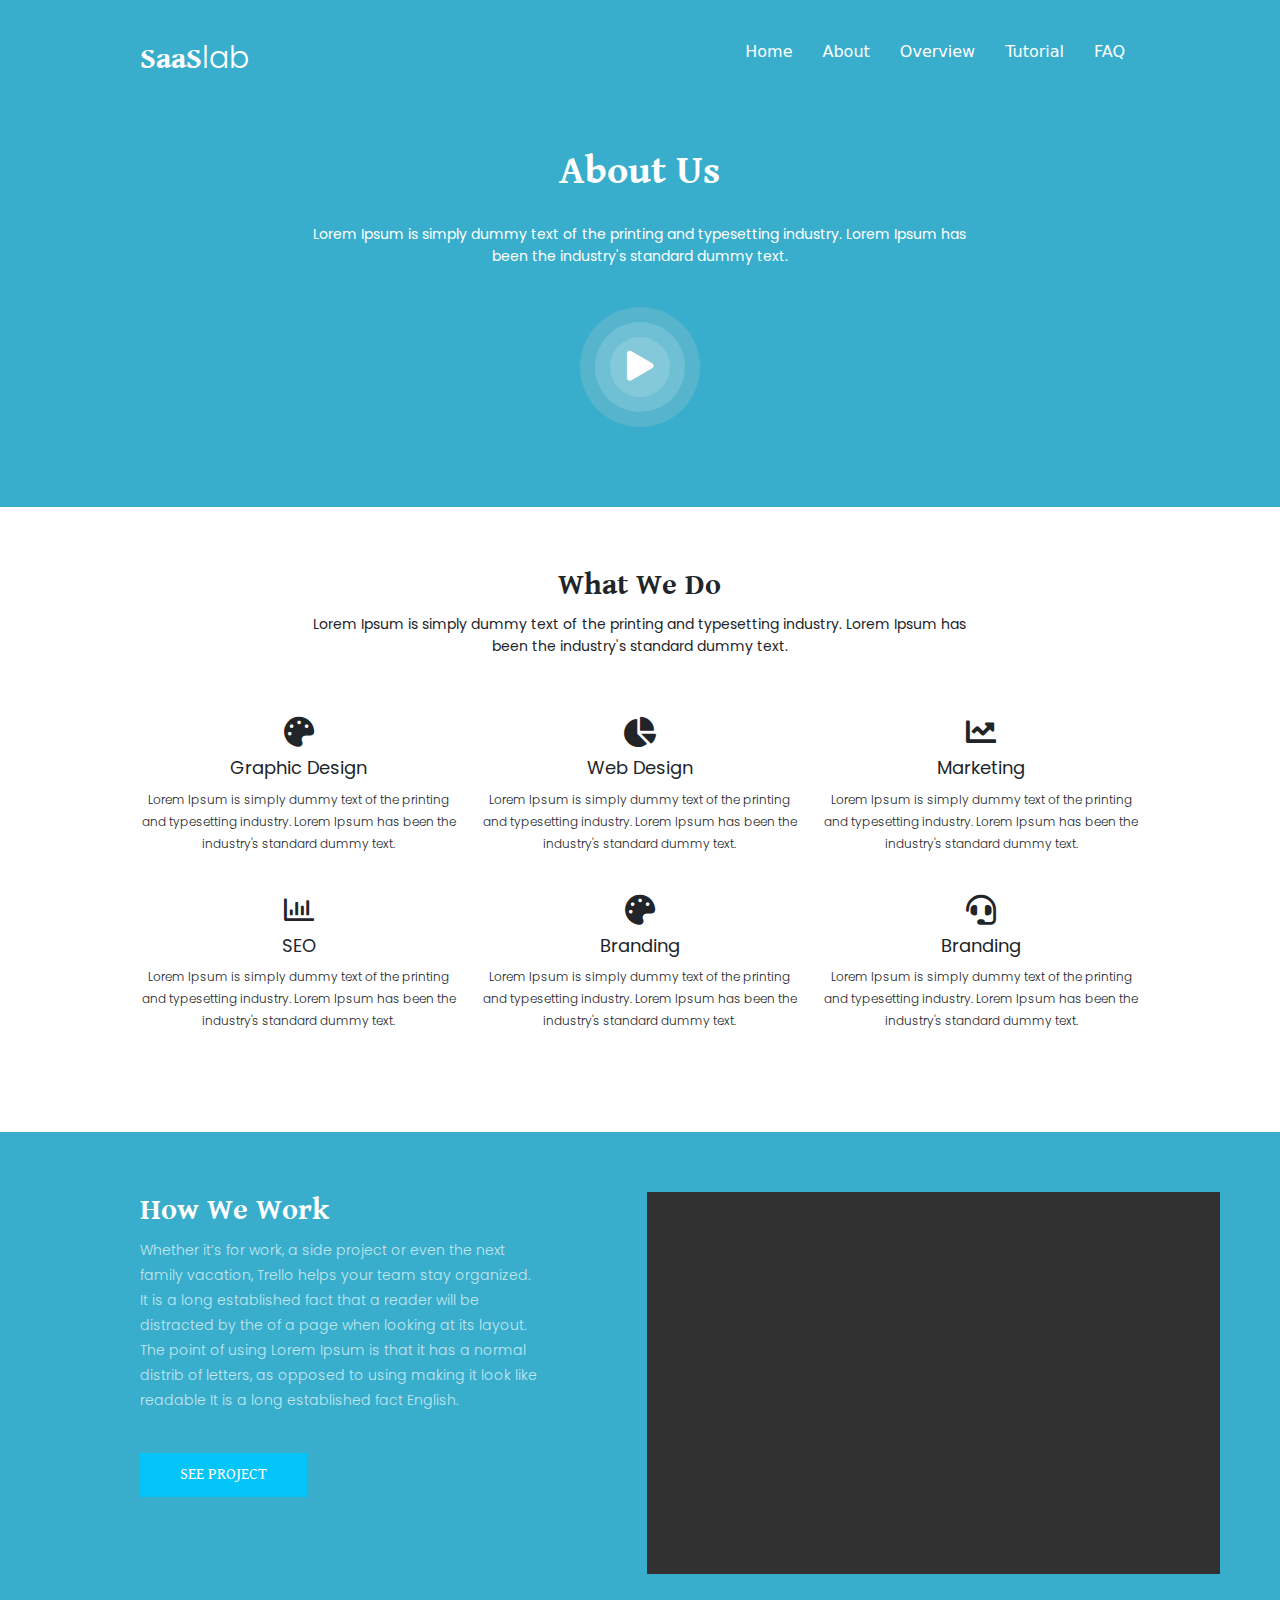
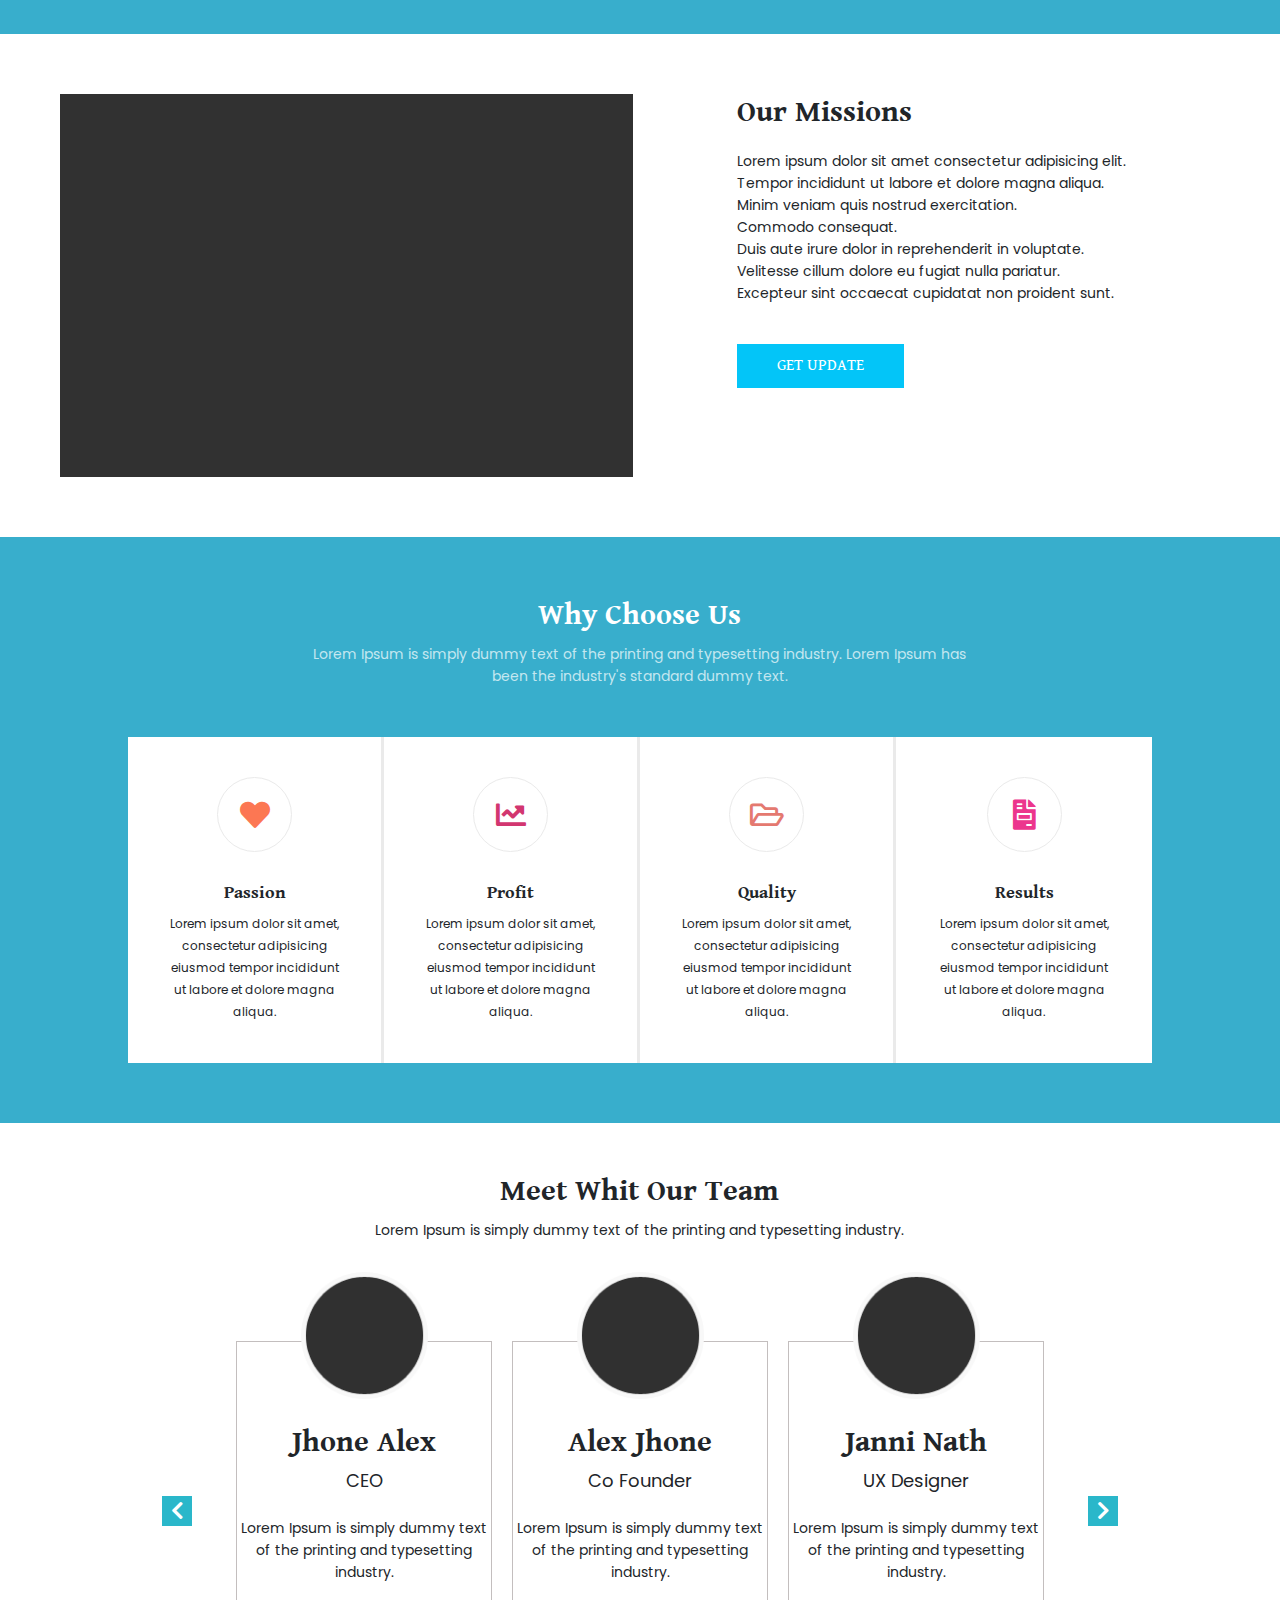
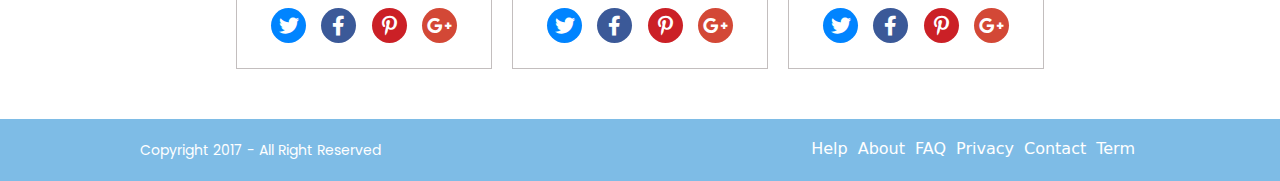
==== index.html @ d779b218 "some-changes" ====
<!DOCTYPE html>
<html lang="en">
<head>
	<meta charset="UTF-8">
	<meta name="viewport" content="width=device-width, initial-scale=1.0">
	<title>SaasLab-About-Us</title>
	<link rel="stylesheet" href="css/bootstrap.min.css">
	<link rel="stylesheet" href="css/fontawesome.css">
	<link rel="stylesheet" href="css/all.css">
	<link rel="stylesheet" href="css/style.css">
	<link rel="stylesheet" href="css/responsive.css">
</head>

<body class="about">
	<div class="about-area">
		<div class="container">
			<div class="row header-area">
				<div class="col-4">
					<h2>SaaS<Span>lab</Span></h2>
				</div>

				<div class="col-8">
					<nav class="navbar navbar-expand-lg navbar-light header-menu">
					    <button class="navbar-toggler" type="button" data-bs-toggle="collapse" data-bs-target="#navbarNavOne" aria-controls="navbarNav" aria-expanded="false" aria-label="Toggle navigation">
					      <span><i class="fa fa-bars"></i></span>
					    </button>
					   	<div class="collapse navbar-collapse" id="navbarNavOne">
					      <ul class="navbar-nav">
					       	<li><a href="index.html">Home</a></li>
							<li><a href="#">About</a></li>
							<li><a href="cart-overview.html">Overview</a></li>
							<li><a href="#">Tutorial</a></li>
							<li><a href="faq01.html">FAQ</a></li>
					      </ul>
					    </div>
					</nav>
				</div>
			</div>

			<div class="row header-banner text-center">
				<div class="col-12 col-lg-8 offset-lg-2">
					<h1>About Us</h1>
					<p>Lorem Ipsum is simply dummy text of the printing and typesetting industry. Lorem Ipsum has been the industry's standard dummy text.</p>
				</div>
			</div>

			<div class="row">
				<div class="col-2 offset-5 video-play-btn">
					<div class="layer-one">
						<div class="layer-two">
							<div class="layer-three">
								<a href="#"><i class="fas fa-play"></i></a>
							</div>
						</div>
					</div>
				</div>
			</div>
		</div>
	</div>


	<div class="about-description">
		<div class="container text-center">
			<div class="row">
				<div class="col-12 col-lg-8 offset-lg-2">
					<h2>What We Do</h2>
					<p>Lorem Ipsum is simply dummy text of the printing and typesetting industry. Lorem Ipsum has been the industry's standard dummy text.</p>
				</div>
			</div>

			<div class="row about-support">
				<div class="col-6 col-lg-4">
					<i class="fas fa-palette"></i>
					<h4>Graphic Design</h4>
					<p>Lorem Ipsum is simply dummy text of the printing and typesetting industry. Lorem Ipsum has been the industry's standard dummy text.</p>
				</div>

				<div class="col-6 col-lg-4">
					<i class="fas fa-chart-pie"></i>
					<h4>Web Design</h4>
					<p>Lorem Ipsum is simply dummy text of the printing and typesetting industry. Lorem Ipsum has been the industry's standard dummy text.</p>
				</div>

				<div class="col-6 col-lg-4">
					<i class="fas fa-chart-line"></i>
					<h4>Marketing</h4>
					<p>Lorem Ipsum is simply dummy text of the printing and typesetting industry. Lorem Ipsum has been the industry's standard dummy text.</p>
				</div>

				<div class="col-6 col-lg-4">
					<i class="far fa-chart-bar"></i>
					<h4>SEO</h4>
					<p>Lorem Ipsum is simply dummy text of the printing and typesetting industry. Lorem Ipsum has been the industry's standard dummy text.</p>
				</div>

				<div class="col-6 col-lg-4">
					<i class="fas fa-palette"></i>
					<h4>Branding</h4>
					<p>Lorem Ipsum is simply dummy text of the printing and typesetting industry. Lorem Ipsum has been the industry's standard dummy text.</p>
				</div>

				<div class="col-6 col-lg-4">
					<i class="fas fa-headset"></i>
					<h4>Branding</h4>
					<p>Lorem Ipsum is simply dummy text of the printing and typesetting industry. Lorem Ipsum has been the industry's standard dummy text.</p>
				</div>
			</div>
		</div>
	</div>

	<div class="about-project-details">
		<div class="container">
			<div class="row">
				<div class="col-12 col-lg-5">
					<h2>How We Work</h2>
					<p>Whether it’s for work, a side project or even the next family vacation, Trello helps your team stay organized. It is a long established fact that a reader will be distracted by the  of a page when looking at its layout.</p>

					<p>The point of using Lorem Ipsum is that it has a normal distrib of letters, as opposed to using making it look like readable It is a long established fact English.</p>
					<button>SEE PROJECT</button>
				</div>

				<div class="col-lg-7 project-right">
					<img class="d-none d-lg-block" src="images/thumbnail.png" alt="">
				</div>
			</div>
		</div>
	</div>	

	<div class="about-product-missions">
		<div class="container">
			<div class="row">
				<div class="col-12 col-lg-7 project-left">
					<img class="d-none d-lg-block" src="images/thumbnail.png" alt="">
				</div>

				<div class="col-12 col-lg-5">
					<h2>Our Missions</h2>
					<p>Lorem ipsum dolor sit amet consectetur adipisicing elit.</p>
					<p>Tempor incididunt ut labore et dolore magna aliqua. </p>
					<p>Minim veniam quis nostrud exercitation.</p>
					<p>Commodo consequat. </p>
					<p>Duis aute irure dolor in reprehenderit in voluptate.</p>
					<p>Velitesse cillum dolore eu fugiat nulla pariatur. </p>
					<p>Excepteur sint occaecat cupidatat non proident sunt.</p>
					<button>GET UPDATE</button>
				</div>
			</div>
		</div>
	</div>

	<div class="about-choose-us text-center">
		<div class="container">
			<div class="row choose-us-head">
				<div class="col-12 col-lg-8 offset-lg-2">
					<h2>Why Choose Us</h2>
					<p>Lorem Ipsum is simply dummy text of the printing and typesetting industry. Lorem Ipsum has been the industry's standard dummy text.</p>
				</div>
			</div>

			<div class="row">
				<div class="col-8 offset-2 col-sm-6 offset-sm-0 col-lg-3 about-box">
					<i class="fas fa-heart" style="color: #fc7753;"></i>
					<h4>Passion</h4>
					<p>Lorem ipsum dolor sit amet, consectetur adipisicing eiusmod tempor incididunt ut labore et dolore magna aliqua. </p>
				</div>

				<div class="col-8 offset-2 col-sm-6 offset-sm-0 col-lg-3 about-box">
					<i class="fas fa-chart-line" style="color: #d23670;"></i>
					<h4>Profit</h4>
					<p>Lorem ipsum dolor sit amet, consectetur adipisicing eiusmod tempor incididunt ut labore et dolore magna aliqua. </p>
				</div>

				<div class="col-8 offset-2 col-sm-6 offset-sm-0 col-lg-3 about-box">
					<i class="far fa-folder-open" style="color: #e47970;"></i>
					<h4>Quality</h4>
					<p>Lorem ipsum dolor sit amet, consectetur adipisicing eiusmod tempor incididunt ut labore et dolore magna aliqua. </p>
				</div>

				<div class="col-8 offset-2 col-sm-6 offset-sm-0 col-lg-3 about-box border-right">
					<i class="fas fa-file-invoice" style="color: #ec368d"></i>
					<h4>Results</h4>
					<p>Lorem ipsum dolor sit amet, consectetur adipisicing eiusmod tempor incididunt ut labore et dolore magna aliqua. </p>
				</div>
			</div>
		</div>
	</div>

	<div class="about-team text-center">
		<div class="container">
			<div class="row our-team">
				<div class="col-12 col-lg-8 offset-lg-2">
					<h2>Meet Whit Our Team</h2>
					<p>Lorem Ipsum is simply dummy text of the printing and typesetting industry.</p>
				</div>
			</div>

			<div class="row">
				<div class="col about-slider">
					<a href=""><i class="fas fa-chevron-left"></i></a>
				</div>

				<div class="col-lg-3 col-8 col-md-4 team-box">
					<img src="images/team-member.png">
					<h2>Jhone Alex</h2>
					<h4>CEO</h4>
					<p>Lorem Ipsum is simply dummy text of the printing and typesetting industry.</p>
					<ul>
						<li><i class="fab fa-twitter" style="background: #0084ff;"></i></li>
						<li><i class="fab fa-facebook-f" style="background: #3b5998;"></i></li>
						<li><i class="fab fa-pinterest-p" style="background: #cb2026;"></i></li>
						<li><i class="fab fa-google-plus-g" style="background: #d34836;"></i></li>
					</ul>
				</div>

				<div class="col-lg-3 col-8 col-md-4 team-box d-none d-md-block d-lg-block">
					<img src="images/team-member.png">
					<h2>Alex Jhone</h2>
					<h4>Co Founder</h4>
					<p>Lorem Ipsum is simply dummy text of the printing and typesetting industry.</p>
					<ul>
						<li><i class="fab fa-twitter" style="background: #0084ff;"></i></li>
						<li><i class="fab fa-facebook-f" style="background: #3b5998;"></i></li>
						<li><i class="fab fa-pinterest-p" style="background: #cb2026;"></i></li>
						<li><i class="fab fa-google-plus-g" style="background: #d34836;"></i></li>
					</ul>
				</div>

				<div class="col-lg-3 col-8 team-box d-none d-lg-block">
					<img src="images/team-member.png">
					<h2>Janni Nath</h2>
					<h4>UX Designer</h4>
					<p>Lorem Ipsum is simply dummy text of the printing and typesetting industry.</p>
					<ul>
						<li><i class="fab fa-twitter" style="background: #0084ff;"></i></li>
						<li><i class="fab fa-facebook-f" style="background: #3b5998;"></i></li>
						<li><i class="fab fa-pinterest-p" style="background: #cb2026;"></i></li>
						<li><i class="fab fa-google-plus-g" style="background: #d34836;"></i></li>
					</ul>
				</div>

				<div class="col about-slider">
					<a href="#"><i class="fas fa-chevron-right"></i></a>
				</div>
			</div>
		</div>
	</div>

	<div class="copyright">
		<div class="container">
			<div class="row">
				<div class="col-10 col-md-5">
					<p>Copyright 2017 - All Right Reserved</p>
				</div>

				<div class="col-2 col-md-7">
					<nav class="navbar navbar-expand-lg navbar-light header-menu">
					   	<button class="navbar-toggler" type="button" data-bs-toggle="collapse" data-bs-target="#navbarNav" aria-controls="navbarNav" aria-expanded="false" aria-label="Toggle navigation">
					      <span><i class="fas fa-ellipsis-h"></i></span>
					    </button>
					   	<div class="collapse navbar-collapse" id="navbarNav">
					      <ul class="navbar-nav">
					       	<li><a href="">Help</a></li>
							<li><a href="index.html">About</a></li>
							<li><a href="faq02.html">FAQ</a></li>
							<li><a href="">Privacy</a></li>
							<li><a href=".contact.html">Contact</a></li>
							<li><a href="">Term</a></li>
					      </ul>
					    </div>
					</nav>
				</div>
			</div>
		</div>
	</div>



	<!-- <p>Lorem ipsum dolor sit amet, consectetur adipisicing elit. Ipsam delectus distinctio, vitae in autem non veritatis temporibus laborum facere commodi labore a asperiores et dicta? Autem, cumque esse ipsam quasi!</p>


	<p class="para">Lorem ipsum dolor sit amet consectetur adipisicing elit. Neque dolor natus repellendus maxime, amet alias ullam architecto maiores quidem voluptas nostrum enim. Officiis aut perspiciatis porro, inventore incidunt voluptas in.</p>

	<p>Lorem ipsum dolor sit amet, consectetur adipisicing, elit. Dolorem maxime eligendi consectetur, modi saepe fuga, magnam eveniet. Velit, inventore odio adipisci sunt, sequi facere impedit! Consequatur dolorum, ea dignissimos harum!</p>
 -->

	<script type="text/javascript" src="js/bootstrap.js"></script>

	<script type="text/javascript">
		/* $(document).ready(function(){
		  $("p").click(function(){
		    $(this).hide();
		  });
		}); */



		$(document).ready(function(){
			$(".para").click(function(){
				$(this).hide();
			});
		});
	</script>
</body>
</html>
---- css/style.css ----
@font-face {
	font-family: GentiumBookBasic-Bold;
	src : url(../fonts/GentiumBookBasic-Bold.ttf);
}

@font-face {
	font-family: GentiumBookBasic-BoldItalic;
	src : url(../fonts/GentiumBookBasic-BoldItalic.ttf);
}

@font-face {
	font-family: GentiumBookBasic-Italic;
	src : url(../fonts/GentiumBookBasic-Italic.ttf);
}

@font-face {
	font-family: GentiumBookBasic-Regular;
	src : url(../fonts/GentiumBookBasic-Regular.ttf);
}

@font-face {
	font-family: Poppins-Bold;
	src : url(../fonts/Poppins-Bold.ttf);
}

@font-face {
	font-family:Poppins-Regular ;
	src : url(../fonts/Poppins-Regular.ttf);
}

@font-face {
	font-family: Poppins-SemiBold;
	src : url(../fonts/Poppins-SemiBold.ttf);
}

@font-face {
	font-family: Poppins-Light;
	src : url(../fonts/Poppins-Light.ttf);
}

@font-face {
	font-family: Poppins-thin;
	src : url(../fonts/Poppins-thin.ttf);
}

@font-face {
	font-family: Poppins-Medium;
	src : url(../fonts/Poppins-Medium.ttf);
}

@font-face {
	font-family: roboto-regular;
	src : url(../fonts/roboto-regular.ttf);
}

@font-face {
	font-family: roboto-medium;
	src : url(../fonts/roboto-medium.ttf);
}

@font-face {
	font-family: roboto-light;
	src : url(../fonts/roboto-light.ttf);
}


body {
	width: 100%;
	margin: 0 auto;
}

img {
	width: 100%;
}


p {
	font-family: poppins-regular;
	/*color: #737982;*/
	font-size: 14px;
	line-height: 22px;
	margin: 0;
	/*padding-bottom: 10px;*/
}

h2 {
	font-family: GentiumBookBasic-Bold;
	padding-bottom: 10px;
	font-size: 30px;
	margin: 0;
}

h4 {
	font-family: poppins-regular;
	padding-bottom: 10px;
	margin: 0;
	font-size: 18px;
}

i {
	font-size: 30px;
	padding-bottom: 10px;
}

a {
	text-decoration: none;
}

ul {
	padding: 0;
	margin: 0;
}

ul li {
	display: inline-block;
	margin: 0px 5px;
}

/*button {
	padding: 10px 45px;
    border: none;
    background: #0dcaf0;
    color: white;
    font-family: 'GentiumBookBasic-Bold';
    margin-top: 32px;
} 
*/
.container {
	width: 80%;
}

.about-area {
	background-color: #38aecc;
	padding: 40px 0;
}


.header-area {
	padding-bottom: 60px;
}

.header-banner h1 {
	padding-bottom: 20px;
	font-family: GentiumBookBasic-Bold;
	color: white;
}

.about-area span {
	font-family: poppins-light;
}

.about-area ul {
	float: right;
}

.about-area ul li {
	display: inline-block;
}

.about-area ul li a {
	text-decoration: none;
	color: white;
	margin: 0 10px;
}

.about-area h2 {
	font-family: gentiumbookbasic-bold;
	color: white;
}


.about-area p {
	color: white;
	font-family: poppins-regular;
}

.video-play-btn {
	height: 200px;
	position: relative;
}

.layer-one {
	background: #56b5cd;
	border-radius: 50%;
	height: 120px;
	width: 120px;
	line-height: 120px;
	position: absolute;
	top: 50%;
	left: 50%;
	margin-top: -60px;
	margin-left: -60px;
}

.layer-two {
	background: #6fc0d4;
    border-radius: 50%;
    height: 90px;
    width: 90px;
    line-height: 90px;
    position: absolute;
    left: 50%;
    top: 50%;
    margin-top: -45px;
    margin-left: -45px;
}

.layer-three {
	background: #84c9da;
    border-radius: 50%;
    height: 60px;
    width: 60px;
    position: absolute;
    left: 50%;
    top: 50%;
    margin-top: -30px;
    margin-left: -30px;
}

.layer-two i {
	color: white;
	height: 32px;
	width: 28px;
	position: absolute;
	top: 50%;
	left: 50%;
	margin-top: -16px;
	margin-left: -13px;
	padding: 0;
}

/*##############################################################*/


.about-description {
	padding: 60px 0;
}

.about-description  p {
	padding-bottom: 60px;
}

.about-description h2 {
	font-family: gentiumbookbasic-bold;
}

.about-description h4 {
	font-family: poppins-regular;
}

.about-support p {
	padding-bottom: 40px;
	font-family: poppins-light;
	font-size: 12px;
}


/*######################################################################*/


.about-project-details {
	background-color: #38aecc;
	padding: 60px 0;
}

.about-project-details button {
	padding: 10px 40px;
	border: none;
	background: #03c5f8;
	color: white;
	font-family: GentiumBookBasic-regular;
	margin-top: 40px;
}

.about-product-missions button {
	padding: 10px 40px;
	border: none;
	background: #03c5f8;
	color: white;
	font-family: GentiumBookBasic-regular;
	margin-top: 40px;
}


.about-project-details h2 {
	color: white;
}

.about-project-details p {
	color: #c4e7f0;
	line-height: 25px;
	font-family: poppins-light;
}

.project-right img {
	margin-left: 164px;
}

/*####################################################################*/

.about-product-missions {
	padding: 60px 0;
}

.about-product-missions h2 {
	padding-bottom: 20px;
}

.project-left img {
	margin-left: -164px;
}


/*###########################################################*/


.about-choose-us {
	background-color: #38aecc;
	padding: 60px 0;
}

.about-choose-us h2 {
	color: white;
}

.about-choose-us h4 {
	font-family: gentiumbookbasic-bold;
}

.choose-us-head p {
	color: #c4e7f0;
	padding-bottom: 50px;
}

.about-box {
	background: white;
    padding: 40px;
    border-right: 3px solid #eaeaea;
}

.about-box p {
	font-size: 12px;
}

.about-box i {
	border: 1px solid #eaeaea;
    border-radius: 50%;
    margin-bottom: 30px;
    height: 75px;
    width: 75px;
    text-align: center;
    line-height: 75px;
}

.border-right {
	border: none;
}

/*##########################################################*/


.about-team {
	padding: 50px 0;
}

.team-box {
	border: 1px solid #c3bebe;
	margin: 0 20px;
	padding: 0 25px;
}

.team-box ul li {
	margin: 25px 5px;
}

.team-box ul li i {
	font-size: 20px;
    color: white;
    background: red;
    height: 35px;
    width: 35px;
    line-height: 35px;
    border-radius: 50%;
}

.our-team p {
	padding-bottom: 100px;
}

.about-team Img {
	width: 50%;
	margin-top: -60px;
    padding-bottom: 25px
}

.about-team h4 {
	font-family: poppins-regular;
	padding-bottom: 25px;
}

.about-slider i {
	margin-top: 155px;
	background: #2ab7ca;
    color: white;
    height: 30px;
    width: 30px;
    font-size: 20px;
    line-height: 30px;
}


/*##############################################*/

.copyright {
	background-color: #7ebce6;
	padding: 10px 0;
}

.copyright p {
	padding: 0;
	color: white;
	margin: 10px 0;
}

.copyright ul {
	float: right;
}

.copyright a {
	color: white;
}

.header-menu {
	justify-content: flex-end;
}


/*############################################################################################################################################################*/

									/*blog-details-area*/

.blog-details-area {
	background-color: #38aecc;
	padding-bottom: 60px;
}

.blog-search {
	padding: 14px 1px 15px 25px;
    border-radius: 50px;
    font-family: 'Poppins-Regular';
    font-size: 13px;
    border: none;
    width: inherit;
}

.header-banner span	i {
	font-size: 12px;
    padding: 17px 25px 19px 60px;
    background: white;
    border-radius: 25px;
    margin-left: -55px;
}

.blog-details-area p {
	padding-bottom: 35px;
}

/*###################################################*/

.blog-description {
	padding: 60px 0;
}

.blog-description h4 {
	font-family: 'GentiumBookBasic-Bold';
    padding-bottom: 30px;
    font-size: 22px;
}

.department h2 {
	padding: 0;
	font-size: 20px;
}

.department p {
	padding-bottom: 0;
	font-size: 12px;
}

.department h6 {
	padding-bottom: 10px;
	font-size: 12px;
	color: #9b9fa6;
}

.department h6 span {
	border-left: 2px solid #9b9fa6;
	margin-left: 5px;
	padding-left: 5px;
}

.department-share {
	border: 2px solid #f6f6f6;
}

.second-description p {
	line-height: 30px;
    padding: 25px 0;
    font-size: 13px;
    color: #37404d;
}

.second-description img {
	height: 300px;
}

.third-description p {
	padding: 25px 40px;
    font-size: 18px;
    font-family: 'GentiumBookBasic-italic';
    text-align: center;
    line-height: 30px;
}

.video-container iframe {
	position: absolute;
}

.description-image {
	position: relative;
	height: 300px;
}

.forth-description p {
	padding: 10px 0;
	line-height: 30px;
}

.forth-description h6 {
	font-family: poppins-regular;
	font-size: 13px;
	padding: 20px 0;
}

.forth-description span {
	color: #8b95c9;
	font-family: poppins-semibold;
	margin-left: 10px;
}

.department-share i {
    margin: 0;
    padding: 8px 20px;
    font-size: 20px;
    color: #8b95c9;
}

.blog-description textarea {
	padding: 10px 20px;
    color: #989da3;
    background: #fafafa;
    border-radius: 10px;
    font-family: 'Poppins-Regular';
}

.comments-view {
	padding: 20px 0;
}

.comments-reply span i {
	font-size: 15px;
	margin-right: 12px;
}

.comments-reply span {
	color: #8b95c9;
	float: right;
}

.comments-reply h5 {
	font-size: 14px;
    font-family: 'Poppins-SemiBold';
    margin-bottom: 3px;
}

.comments-reply h6 {
	font-size: 11px;
    font-family: 'Poppins-light'
}

.share-heart i {
	border-left: 1px solid #f6f6f6;
	margin-left: -1px;
}

.blog-page-description {
	margin-top: 50px;
}

.blog-right-description {
	padding-left: 100px;
}

input[type=search]{
	border: none;
	border-bottom: 1px solid #f2f2f2;
	font-family: poppins-regular;
	width: 100%;
	margin-bottom: 20px;
}

.blog-right-description span {
	margin-left: -40px;
}

.blog-right-description span i {
	font-size: 20px;
	color: #7f7f7f;
}

.blog-right-description p {
	border-bottom: 1px solid #f2f2f2;
	margin-bottom: 20px;
	font-size: 13px;
}

.blog-right-description h3 {
	margin-bottom: 20px;
    font-size: 25px;
    font-family: 'GentiumBookBasic-Bold';
}


/*#######################################################################################################################################################################################*/


												/*BLOG-PAGES*/

/*.blog-page-description {
	padding: 60px 0;
}*/

.blog-page-description img {
	height: 300px;
}

.blog-pages-text {
	box-shadow: 0 0 15px -10px dimgray;
	margin-top: -70px;
	background: white;
	padding: 25px;
}

.blog-pages-text h2 {
	font-size: 20px;
}

.blog-pages-text p {
	font-size: 13px;
}

.blog-pages-text a i {
	font-size: 12px;
	margin-left: 10px;
}

.blog-pages-text ul {
	float: right;
}

.blog-pages-text ul li {
	/*margin:0 10px 20px;*/
	/*float: right;*/
}

.blog-pages-text ul li a {
	color: gray;
}

.blog-pages-text a {
	color: #87dad1;
	font-family: 'GentiumBookBasic-Bold';
}

.blog-pages-text ul li a span {
	font-family: poppins-semibold;
	margin-left: 10px;
	font-size: 13px;
}

.blog-left-description {
	border-bottom: 1px solid gray;
    padding-bottom: 40px;
    margin-bottom: 40px;
}

.blogpage-slider-button {
	padding-bottom: 50px;
}

.blogpage-previous i {
	font-size: 15px;
	margin-right: 10px;
}

.blogpage-previous button {
	margin-top: 0;
    padding: 10px 25px;
    margin-left: -80px;
    font-family: poppins-semibold;
    border: none;
    color: #8b8f95;
}

.blogpage-next i {
	font-size: 15px;
	margin-left: 10px;
}

.blogpage-next button {
	margin-top: 0;
	margin-left: -55px;
	padding: 10px 45px;
	border: none;
	font-family: poppins-semibold;
	color: #8b8f95;
}


.copyright-border {
	border-right: 1px solid #9ecdec;
}

/*################################################################################################################################*/

                              /*CAT OVERVIEW*/


.cat-overview li i {
	color: white;
	font-size: 15px;
}

.cart-overview {
	background: #8785e0;
	color: white;
}

.overview-product-description {
	border-bottom: 1px solid #e9e9e9;
	margin-bottom: 60px;
}

.overview-product-description img {
	height: 150px;
}

.overview-product-name {
	border-bottom: 1px solid #e9e9e9;
	margin-bottom: 30px;
	margin-top: 20px;
}

.overview-product-name h2 {
	font-family: poppins-semibold;
	font-size: 25px;
}

.overview-product-name span {
	font-family: poppins-regular;
}

.overview-product-name span input {
	text-align: center;
	width: 50px;
	height: 25px;
	margin-left: 10px;
	border: 1px solid #ededed;
}

.product-specification h5 {
	font-family: 'GentiumBookBasic-Bold';
    font-size: 25px;
    padding-bottom: 10px;
}

.product-specification h4 {
	color: #8785e0;
}

.product-specification h4 i {
	font-size: 15px;
    margin-left: 8px;
}

.product-price {
	border-bottom: 1px solid gray;
}


.product-specification p {
	font-family: poppins-regular;
	font-size: 16px;
	line-height: 30px;
}

.product-description {
	background: whitesmoke;
	padding-top: 50px;
	padding-bottom: 50px;
}

.product-details {
	background: white;
	border: 1px solid #e9e9e9;
	padding: 40px 40px 0;
}


.cart-amount {
    width: 100%;
    text-align: right;
    margin-top: -30px;
}

.bottom-border {
    border-bottom: 1px solid #ddd;
    padding: 15px 0;
}

.cart-amount td {
    padding: 8px;
}

.product-description button {
	margin: 20px 0 50px;
	float: right;
    padding: 10px 40px;
    border: none;
    font-family: 'Poppins-SemiBold';
    background: #2f93e2;
    color: white;
}

/*##################################################################################################################################*/


							/*CHECKOUT-PAGES*/


.payment-button button {
	float: right;
    padding: 10px 40px;
    border: none;
    background: #2f93e2;
    color: white;
    font-family: 'Poppins-regular';
    margin: 30px 0 0;
}

.shipping-address {
	width: 100%;
    padding:10px;
    border-radius: 5px;	
    border: 1px solid #e1e3e4;
    margin-bottom: 15px;
    color: #858b93;
}

.shipping-area {
	background: #f9f9f9;
}

.shipping-details {
	border: 1px solid #e1e3e4;
    padding: 30px;
    margin-top: 40px;
    margin-bottom: 40px;
    background: white;
}

.checkout-pages textarea {
	border: 1px solid #e1e3e4;
	padding: 10px;
	border-radius: 5px;
}

.header-area .navbar {
		float: right;
		padding: 0;
	}


/*############################################## contact #########################################*/

.contact .cart-overview {
	background: #79b4db;
}

.contact .header-banner i {
	border: 2px solid white;
    border-radius: 50%;
    height: 50px;
    width: 50px;
    line-height: 50px;
    font-size: 25px;
    margin-bottom: 15px;
}

.contact .header-banner p {
	color: #d7e9f4;
}

.contact .header-banner h6 {
	font-family: poppins-regular;
}

.helpline-area {
	margin: 50px 0;
}

.helpline-left {
	padding-right: 80px;
}

.helpline-area h2 {
	padding-bottom: 11px;
}

.helpline-left p {
	padding-bottom: 30px;
}

.helpline-left label {
	font-family: 'Poppins-light';
    font-size: 15px;
    margin: 0;
    padding-top: 30px;
    color: #9b9fa6;
}

.helpline-left input {
	width: 100%;
    border: none;
    border-bottom: 1px solid #e0e0e0;
}

.helpline-left input:focus {
	box-shadow: none;
}

.helpline-left select {
	width: 100%;
    border: none;
    border-bottom: 1px solid #e0e0e0;
}

.helpline-search {
	border-bottom: 1px solid #e0e0e0;
}

.helpline-search input {
	border: none;
    width: 90%;
}

.helpline-search i {
	font-size: 15px;
	color: #737982;
	float: right;
	margin-bottom: 5px;
}

.helpline-right h4 {
	font-family: 'GentiumBookBasic-Bold';
    padding-bottom: 5px;
    font-size: 25px;
    padding-top: 30px;
}

.helpline-right p {
	padding-bottom: 20px;
}

.helpline-right-question {
    border: 1px solid #e0e0e0;
    margin-top: 10px;
    padding: 0 10px;
}

.helpline-right-question select {
    border: none;
    width: 100%;
    padding: 15px 0;
}

.helpline-left button {
	width: 100%;
    padding: 10px;
    margin-top: 45px;
    border: none;
    background: #03c5f8;
    color: white;
    font-family: 'Poppins-SemiBold';
}

.helpline-area textarea {
	border: none;
    border-bottom: 1px solid #e0e0e0;
}

.contact-map {
	text-align: center;
	padding: 30px 0 25px;
}

.accordion-item {
	border: none;
}


.contact .accordion-button {
	padding: 12px;
	background: white;
    border: 1px solid gray;
    box-shadow: none;
}

.accordion-button {
	color: blue;
	border-bottom: 1px solid lightgray;
}

.accordion-button:not .collapsed {
	background: skyblue;
}



/*############################################# pricing-01 #########################################*/



.pricing01 .cart-overview {
	background: #107dd0;
}

.pricing01-header {
	text-align: center;
	padding: 30px 0;
}

.pricing01-offer {
	background-image: url(../images/Pricing_bg.png);
	color: white;
	padding: 20px 0;
	background-size: cover;
}

.pricing01-offer p {
	text-align: center;
}

.pricing01-area {
	background: #f8f8f8;
	padding: 15px 0 50px;
}

.pricing01-answer-sheet {
    box-shadow: 1px -2px 5px 5px #f3faff;
    margin-bottom: 50px;
}

.pricing01-answer-box {
	padding: 20px 35px;
    border-bottom: 1px solid #f2f2f2;
}

.pricing01-answer-box select {
    background: white;
}

.pricing01-answer-sheet select {;
    width: 100%;
    border: none;
}

.pricing01-para {
	background: #0084e9;
}

.pricing01-select-button {
	margin: 120px 0 30px;
}

.pricing01-select-button button {
	float: right;
    padding: 15px 40px;
    border: 2px solid transparent;
    background: #0e81d9;
    color: white;
    border-radius: 50px 0 0 50px;
    font-family: 'Poppins-semibold';
    font-size: 15px;
    box-shadow: -2px 3px 5px 0px #095590;
}

.pricing01-offer-price {
	padding-left: 30px;
}

.pricing01-offer p {
	color: white;
	padding: 10px 0;
}

.pricing01-offer h6 {
	font-size: 12px;
}

.pricing01-offer h3	{
	font-family: GentiumBookBasic-Bold;
	font-size: 40px;
}

.pricing01-details-button button {
	padding: 10px 30px;
    border-radius: 50px;
    border: 2px solid white;
    background: transparent;
    color: white;
    font-family: 'Poppins-SemiBold';
}

.pricing01-details-button {
	text-align: center;
	margin: 25px 0 0;
}

.pricing01-faq {
	text-align: center;
	padding-top: 50px;
	padding-bottom: 50px;
}

.pricing01-faq h2 {
	color: #1e96f2;
}

.pricing01-answer-sheet .accordion-button i {
	font-size: 15px;
	padding-bottom: 0;
}



/*#######################################################PRICING-02######################################*/


.pricing02-area {
	background-color: #f4f4f4;
	padding: 80px 0;
}

.pricing02-area .pricing01-header p {
	font-size: 17px;
}

.pricing02-box {
	text-align: center;
}

.pricing02 .mobile-contact {
	text-align: center;
    background: #2799c1;
    color: white;
    height: 250px;
}

.pricing02 .copyright {
	margin-top: 65px;
}

.pricing02 .mobile-contact h2 {
    padding-top: 35px;
}

.pricing02 .contact-details button {
    padding: 10px 70px;
    border: none;
    border-radius: 25px;
    background: #2799c1;
    color: white;
    font-family: 'Poppins-Regular';
}

.pricing02 input[type=name],input[type=subject],input[type=message] {
	width: 100%;
    border: none;
    border-bottom: 1px solid gray;
    padding-bottom: 10px;
    margin-bottom: 30px;
}

.pricing02 input[type=email] {
	width: 100%;
    border: none;
    border-bottom: 1px solid gray;
    padding-bottom: 10px;
    margin-bottom: 30px;
}







/*################################################### FAQ01 ##########################################*/



.faq01 .pricing01-faq h2 {
	color: #37404d;
}

.faq01-general {
	border-bottom: 1px solid #f2f2f2;
	padding-bottom: 65px;
}

.faq01 .copyright {
	margin-top: 50px;
}

.faq01 .accordion-button {
	padding: 25px;
}

/*############################################### FAQ02 ########################################*/

.faq02 .pricing01-faq h2 {
	color: #37404d;
}

.faq02-answer {
	box-shadow: 1px -2px 5px 5px #f3faff;
	border-bottom: 5px solid #04c5f8;
}

.faq02-answer p {
	/*box-shadow: 1px -2px 5px 5px #f3faff;*/
    padding: 25px 25px 30px;
    line-height: 28px;
}

.faq02 .contact-us input {
	width: 100%;
	padding: 10px;
    margin: 10px 0;
    background: #f5f5f5;
    border: none;
    font-family: poppins-regular;
    color: #93989f;
}

.faq02 .contact-us textarea {
	padding: 10px;
    margin: 10px 0;
    background: #f5f5f5;
    border: none;
    font-family: Poppins-regular;
    color: #93989f;
}

.faq02 .contact-us {
	border-bottom: 1px solid #e5e5e5;
}

.send-button {
	text-align: center;
}

.send-button button {
	padding: 10px;
	width: 50%;
	background: #007ea7;
    color: white;
    font-family: 'Poppins-SemiBold';
    border: none;
    margin-bottom: 60px;
}

.faq02 .copyright {
	background: white;
	border-bottom: 10px solid #04c5f8;
}

.faq02 .copyright p {
	color: black;
}

.faq02 .copyright a {
	color: black;
}


/****************************************************RESPONSIVE COMPLETE**************************************************************/






/*######################################################GMAIL-BODY##################################################################*/



.gmail-head {
	background: #4d84e3;
	color: white;
	padding-bottom: 50px;
}

.gmail-head-right img {
	margin-left: 75px;
	width: 120%;
}

.gmail-head-left {
	padding-top: 70px;
}

.gmail-head-left button {
	width: 100%;
    padding: 13px;
    border: 1px solid white;
    background: transparent;
    color: white;
    font-family: 'GentiumBookBasic-Bold';
    border-radius: 5px;
    margin-top: 35px;
}

.gmail-head-left button:hover {
	background: #3bd3fb;
	border: none;
}

.gmail-head-left p {
	color: #f4f4f4;
}

.gmail-menu {
	padding: 50px 0;
}

.gmail-menu i {
	float: right;
	font-size: 20px;
}


.get-gmail {
	text-align: center;
	padding-top: 60px;
	padding-bottom: 60px;
}

.get-gmail button {
	padding: 10px 50px;
	color: white;
	background: #3bd3fb;
	border-radius: 20px;
	margin: 15px 0;
	border: none;
	font-family: 'GentiumBookBasic-Bold';
}


.gmail-all {
	background: #f4f4f4;
	padding-top: 50px;
	padding-bottom: 50px;
}


.gmail-all i {
	color: #685b5b;
	font-size: 23px;
}

.gmail-all h2 {
	font-size: 25px;
}

.gmail-description  {
	padding: 30px 0;
}

.gmail-all-head {
	text-align: center;
	padding-bottom: 40px;
}

.gmail-all-left {
	text-align: right;
	padding: 0 40px;
}

.gmail-all-right {
	padding: 0 40px;
}

.gmail-phone {
	padding: 0 40px;
}


.gmail-business {
	text-align: center;
	padding-top: 60px;
	padding-bottom: 60px;
}

.gmail-business-area p {
	padding: 13px;
}

.bg-blue {
	background: #508df7;
	color: white;
    padding: 13px;
    font-family: 'GentiumBookBasic-Bold';
}

.gmail-business-box {
	box-shadow: 0 2px 6px 4px #f9f9f9;
}

.gmail-business-box button {
	padding: 7px;
    background: #34dbfe;
    color: white;
    border: none;
    border-radius: 50px;
    margin: 20px 0;
    width: 65%;
}

.gmail-business-head {
	padding-bottom: 30px;
}

.gmail-business-head h2 {
	padding-bottom: 10px;
}

.gmail-business-box h2 {
	padding: 0;
	font-size: 30px;
}

.gmail-business-box span {
	font-size: 40px;
}

.gmail-business-box span sup {
	margin-top: -10px;
}

.gmail-business-box select {
	border: none;
	font-size: 12px;
    font-family: 'Poppins-Regular';
}

.download-area {
	background: #508df7;
	padding-top: 40px;
	padding-bottom: 40px;
}

.download-area-left	{
	padding-top: 100px;
	padding-right: 120px;
}

.download-area-left h2 {
	font-size: 40px;
	color: white;
}

.download-area-left p {
	font-size: 14px;
	line-height: 25px;
	padding-bottom: 20px;
	color: white;
}

.download-area-left button {
	padding: 10px 30px;
    color: white;
    background: #2bd9fe;
    border: none;
    font-family: 'GentiumBookBasic-bold';
    border-radius: 5px;
    margin-top: 32px;
}

.download-area .copyright {
	background: #508df7;
}

.download-area .copyright .copyright-body {
	border-top: 1px solid white;
	margin-top: 40px;
	padding-top: 20px;
}

.trello-information-right .accordion-item {
	border: none;
}

.trello-information-right .accordion-item button {
	padding: 0;
}

.trello-information-right .accordion-item h2 {
	padding: 0;
}

.trello-information-right .accordion-button:after {
	background: none;
}

/*.trello-information-right .accordion-button i {
	padding-right: 40px;
}*/

.trello-information-right .accordion-button {
	box-shadow: none;
	background: transparent;
}


/*########################################################################## HOW-IT-WORK ##########################################################*/



.timeline {
  position: relative;
  max-width: 1200px;
  margin: 0 auto;
}



.content {
  padding: 20px 30px;
  background-color: white;
  position: relative;
  border-radius: 6px;
}


/*##################################################################PRODUCT-PAGES#################################################################*/


.product-page .navbar-nav li i {
	color: white;
	font-size: 15px;
}




/*################################################# SKYPE ##########################################################*/



.skype-banner {
	background: #20caf0;
	color: white;
	height: 1000px;
}

.skype-heading {
	padding: 30px 0;
}

.skype-heading i {
	float: right;
	color: white;
}


.skype-content {
	text-align: center;
}

.skype-content img {
	width: 80%;
}


.skype-content-right {
	padding: 80px 45px 0;
}

.skype-content button {
	border: 1px solid white;
    border-radius: 30px;
    width: 45%;
    padding: 10px;
    background: transparent;
    color: white;
    margin: 50px 10px 0;
}

.skype-content button:hover {
	color: #20caf0;
	background: white;
	transition: 1s;
}


.skype-content p {
	color: #87fff0;
	line-height: 22px;
}

.progress-bar {
	background: white;
	color: #20caf0;
	margin-top: -110px;
	box-shadow: 0 0 8px -2px #20caf0;
	padding: 25px;
}

.progress-heading {
	padding-bottom: 15px;
}

.progress-banner ul li {
	position: relative;
	width: 150px;
	margin: 0;
	z-index: 1;
}

.progress-banner ul li i {
	background: #20caf0;
	color: white;
    height: 65px;
    width: 65px;
    border-radius: 50%;
    text-align: center;
    line-height: 65px;
    font-size: 20px;
}

.progress-banner ul li i:after {
	content: "";
	background: #20caf0;
	height: 3px;
	width: 155px;
	display: block;
	position: absolute;
	left: 0;
	top: 34px;
	z-index: -1;
}

.progress-banner h6 {
	padding-top: 15px;
}

.progress-banner ul li:first-child i:after {
	left: 100px;
}

.progress-banner ul li:last-child i:after {
	width: 100px;
}


.skype-download-area {
	padding-top: 80px;
	padding-bottom: 80px;
}

.skype-download-area p {
	padding-bottom: 20px;
}

.skype-download-area img {
	width: 145%;
}

.skype-download-area .padding-rt {
	padding-right: 50px;
}

.skype-download-area button {
	padding: 10px 25px;
    background: #12c6f0;
    color: white;
    border: none;
    border-radius: 30px;
    font-family: 'GentiumBookBasic-Bold';
    margin-top: 30px;
    font-size: 13px;
}


.skype-description {
	background: #12c6f0;
	text-align: center;
	color: white;
}


.skype-description {
	padding: 50px 0;
}

.skype-description-img {
	padding: 50px 0;
}

.skype-description .description-box {
	padding: 40px 10px;
}

.skype-description .description-box i {
	font-size: 22px;
	padding-bottom: 15px;
}

.skype-description .description-box p {
	font-size: 12px;
	color: #87fff0;
}

.skype-faq {
	text-align: center;
	border-bottom: 1px solid gray;
}


.skype-faq-heading {
	padding: 50px 0;
}


.skype-faq h2 {
	color: #12c6f0;
}

.skype .copyright {
	background: white;
	border-bottom: 10px solid #12c6f0;
}

.skype .copyright p {
	color: black;
}

.skype .copyright a {
	color: black;
}

.skype .skype-faq-heading {
	padding-top: 0;
}






/*############################################################# SLACK ####################################################*/



.slack-area {
	background: #60adc9;
	color: white;
	overflow: hidden;
}

.slack-heading {
	padding: 40px 0 80px;
}

.slack-heading h2 {
	margin-top: 10px;
}

.slack-menu-bar .navbar {
	float: right;
	margin-top: 10px;
}

.slack-btn button {
	padding: 10px 20px;
    border: none;
    border-radius: 25px;
    box-shadow: 0px 0px 9px -2px darkslategrey;
    background: #6ab8d3;
    color: white;
    font-family: 'Poppins-Regular';
    float: right;
}

.slack-banner {
	text-align: center;
}

.slack-banner button {
	padding: 10px 30px;
    color: #60adc9;
    font-family: 'GentiumBookBasic-Bold';
    border: none;
    border-radius: 25px;
    margin: 40px 0 80px;
    background: white;
}

.slack .video-play-btn {
	position: relative;
	height: 110px;
}

.slack-area a {
	color: white;
}

.slack-slider {
	float: right;
}

.slack-slider ul {
	margin-bottom: 30px;
}

.slack-slider ul li {
	display: block;
}

.slack-slider ul li i {
	font-size: 15px;
	margin: -5px 20px;
}

.slack-slider ul li i:before {
	/*border: 1px solid white;*/
	border-radius: 50%;
}

.slack-slider ul li:hover i:before {
	color: transparent;
}


.slack-team-communication {
	padding: 80px 0;
}

.slack-team-communication img {
	width: 130%;
	margin-left: -270px;
}

.team-content {
	padding-top: 30px;
}


.timeline-item {
	width: 100%;
	position: relative;
}

.timeline-item::before {
    content: '';
    position: absolute;
    width: 3px;
    height: 115%;
    background-color: #608fbf;
    left: 11px;
    margin-top: 20px;
}

.timeline-number {
	width: 25px;
    height: 25px;
    background: #608fbf;
    border-radius: 50%;
    text-align: center;
    color: white;
    position: absolute;
    font-family: 'GentiumBookBasic-semiBold';
    font-size: 15px;
    margin-top: 20px;
}


.timeline-item:last-child {
	height: 0;
}

.timeline-content {
	margin-left: 65px;
	padding: 20px;
}

.timeline-content:hover {
	background: #b8c6cb;
}


.pricing01-answer {
	padding: 0;
}

.slack .accordion-item h2 {
	padding-bottom: 0;
}


.slack-app {
	background: #60adc9;
	text-align: center;
	padding: 50px 0;
	color: white;
}


.slack-app button {
	padding: 8px 45px;
    border: none;
    border-radius: 25px;
    margin: 30px 0 45px;
    color: #0d6efd;
    font-family: 'GentiumBookBasic-semiBold';
}


.slack-app img {
	margin-bottom: 40px;
}

.slack-tool img {
	padding: 60px 115px 20px;
}


.slack-tool {
	padding: 60px 0;
}

.slack .gmail-business {
	text-align: center;
	background: #63b4d1;
	color: 	white;
}

.slack .gmail-business-box {
	margin: 0 10px;
	box-shadow: none;
	color: black;
	background: white;
}


.accordion-button::after {
	background-image: none;
	width: 0;
}

.accordion-button:not(.collapsed):after {
	background-image: none;
}

.accordion-item .accordion-header p {
	width: 100%;
}

.accordion-item .accordion-body p {
	text-align: left;
}

.mobile-app .accordion-button i {
	padding-bottom: 0;
	font-size: 16px;
	/*padding-right: 30px;*/
}

.mobile-app-developer .accordion-button i {
	padding-bottom: 0;
	font-size: 16px;
	margin-right: 30px;
}


.pricing01-answer-sheet .accordion-button:not(.collapsed) i {
	transform: rotate(180deg);
	color: black;
	padding-bottom: 0;
	font-size: 16px;
}

/*.accordion-button:not(.collapsed) i {
	transform: rotate(180deg);
	color: black;
	padding-right: 0;
	padding-left: 40px;
}*/

.mobile-app-developer .accordion-button:not(.collapsed) i {
	transform: rotate(180deg);
	color: blue;
	padding-bottom: 0;
	font-size: 16px;
	padding-right: 0;
	padding-left: 0;
}

.accordion-item .accordion-header {
	padding-bottom: 0;
}

.accordion-item .accordion-header p {
	width: 100%;
}

/*############################################################## TRELLO #########################################################*/


.trello .gmail-menu button {
	float: right;
    padding: 8px 40px;
    border-radius: 25px;
    border: 2px solid #4ce0b3;
    background: transparent;
    color: white;
    font-family: 'GentiumBookBasic-Bold';
}


.trello .gmail-head {
	background: #439b9a;
}

.trello .gmail-head-left button:hover {
	background: #4ce0b3;
	border: 1px solid transparent;
}

.trello-description {
	text-align: center;
	padding-top: 60px;
	padding-bottom: 60px;
}

.trello-description-heading {
	padding-bottom: 60px;
}


.trello-description p {
	color: #828a97;
}

.trello-description-body i {
	color: #0fa3a1;
	padding-bottom: 15px;
}

.trello-description-body h2 {
	font-size: 25px;
}


.trello-description-body {
	padding: 0 30px;
}


.trello-description-body:nth-child(n+1):nth-child(-n+3) {
	padding-bottom: 60px;
}


.trello-team-work {
	background: #268e8d;
	color: white;
	padding: 80px 0;
}

.trello-team-work img {
	width: 140%;
	margin-left: -270px;
}

.team-work-right {
	padding-top: 40px;
}

.team-work-right p {
	padding: 10px 0;
	line-height: 24px;
}

.team-work-right button {
	padding: 10px 40px;
    border-radius: 25px;
    border: none;
    background-color: #52e1b6;
    color: white;
    font-family: 'GentiumBookBasic-Bold';
    margin-top: 30px;
}

.team-work-right button:hover {
	background: white;
	color: #52e1b6;
	transition: 1s;
}


.trello-board {
	padding: 80px 0;
}


.trello-board-content {
	padding-top: 40px;
}

.trello-board-content p {
	font-family: poppins-regular;
    color: #737982;
    font-size: 15px;
    line-height: 25px;
    margin: 0;
    padding-bottom: 18px;
}

.trello-board-content button {
	padding: 10px 40px;
    border-radius: 25px;
    border: none;
    background-color: #52e1b6;
    color: white;
    font-family: 'GentiumBookBasic-Bold';
    margin-top: 30px;
}

.trello-board-content button:hover {
	box-shadow: 0 0 10px 0 #52e1b6;
	transition: 1s;
}


.trello-board-img img {
	margin-left: 138px;
	width: 105%;
}

.trello-information {
    background: #268e8d;
    text-align: center;
    color: white;
    padding: 60px 0;
}


.information-heading {
	padding-bottom: 25px;
}

.information-video {
	background: #eaeaea;
    height: 300px;
    width: 88%;
    border-radius: 5px;
    position: relative;
}

.information-video i {
	height: 80px;
    width: 80px;
    line-height: 80px;
    border-radius: 50%;
    background: #7d7d7d;
    text-align: center;
    top: 50%;
    left: 50%;
    margin-top: -40px;
    margin-left: -40px;
    position: absolute;
    padding: 0;
}

.information-video p {
	color: #7d7d7d;
	font-family: 'GentiumBookBasic-Bold';
	padding-top: 10px;
	position: absolute;
    top: 50%;
    left: 50%;
    margin-top: 45px;
    margin-left: -50px;
}

.trello-information-right .accordion-item {
	background: none;
}

.trello-information-right .accordion-item button {
	border: none;
	color: white;
	margin: 12px 0;
}

.trello-information-right .accordion-item i {
	font-size: 15px;
	padding-bottom: 0;
}

.trello-information-right .accordion-body {
	padding: 0;
	padding-bottom: 15px;
	/*padding-left: 70px;*/
	text-align: left;
}


.trello-waiting {
	padding: 60px 0 25px;
	text-align: center;
	border-bottom: 1px solid dimgray;
}

.trello-waiting button {
	padding: 10px 60px;
    background: #4ce0b3;
    color: white;
    font-family: 'GentiumBookBasic-Bold';
    border: none;
    border-radius: 25px;
    margin: 30px 0;
    box-shadow: 0 0px 10px 0 #4ce0b3;
}

.trello-waiting h6 {
	font-family: 'GentiumBookBasic-Bold';
}


.trello .copyright {
	color: dimgray;
	background: white;
}

.trello .copyright a {
	color: dimgray;
}

.trello .copyright ul {
	text-align: center;
	float: none;
}

.trello .copyright p {
	color: dimgray;
}

.trello .copyright .navbar-nav a {
	color: dimgray;
}





/*############################################################# MOBILE-APP ##############################################################*/





.mobile-app .gmail-head {
	background: #3b43c5;
}

.mobile-app .gmail-head-left button:hover {
	background: #1e96f2;
	border: 1px solid transparent;
}

.mobile-app .gmail-menu .header-menu {
	margin: 0;
}

.mobile-app .gmail-menu .header-menu a {
	color: white;
	margin: 0 10px;
}

.mobile-app .gmail-menu span {
	font-family: 'poppins-regular';
}


.mobile-app .gmail-head-right img {
	width: 65%;
	float: right;
}

.mobile-app .our-app .video-play-btn {
	height: 150px;
}

.mobile-app .our-app .header-banner {
	padding-bottom: 20px;
}

.mobile-app .our-app {
	text-align: center;
	padding: 70px 0;
}

.mobile-app .our-app h2 {
	color: black;
}

.mobile-app .app-overview {
	background: #565cc9;
	padding: 80px 0;
	text-align: center;
}

.mobile-app .overview-heading {
	padding-bottom: 20px;
}

.mobile-app .overview-heading h2 {
	color: white;
}

.mobile-app .app-overview p {
	color: lightgray;
	line-height: 25px;
}

.mobile-app .overview-boxs i {
	color: #565cc9;
    height: 70px;
    width: 70px;
    border: 1px solid lightgray;
    line-height: 70px;
    border-radius: 50%;
}

.mobile-app .app-overview .overview-boxs {
	background: white;
	padding: 50px 20px;
}

.mobile-app .app-overview .overview-boxs h6 {
	padding: 30px 0 10px;
}

.mobile-app .overview-boxs:not(:nth-child(4)) {
	border-right: 1px solid lightgray;
}


.mobile-app .overview-btn {
	text-align: center;
}


.mobile-app .overview-btn button {
	width: 40%;
    padding: 10px;
    text-align: center;
    border: 1px solid white;
    background: transparent;
    color: white;
    border-radius: 5px;
    margin: 50px 10px 0;
}

.mobile-app .overview-btn button i {
	padding: 0;
    font-size: 20px;
    margin-right: 15px;
}




.mobile-app-developer img {
	width: 70%;
}


.mobile-app-developer {
	padding-top: 60px;
	padding-bottom: 60px;
}

.mobile-app .trello-information-right {
	padding-top: 90px;
}


.mobile-app .mobile-app-developer .accordion-item .accordion-button  {
	color: #777272;
	padding-bottom: 5px;
}


.mobile-app .trello-information-right .developer-btn button {
	padding: 10px;
    width: 30%;
    background: #2c9cf3;
    color: white;
    font-family: 'GentiumBookBasic-Bold';
    border-radius: 5px;
    border: 1px solid #2c9cf3;
    margin: 50px 10px 0 0;
    transition: 0.5s;
}

.mobile-app .trello-information-right .developer-btn button:hover {
	background: white;
	color: #2c9cf3;
}

.mobile-app .trello-information-right h4 {
	color: #2c9cf3;
    font-size: 25px;
    font-family: 'GentiumBookBasic-Bold';
    padding-bottom: 20px;
}

.mobile-app .trello-information-right h4 span {
	color: black;
}

.mobile-app .pricing01-area {
	background: #565cc9;
	color: white;
}

.mobile-app .pricing01-area p {
	color: lightgray;
}


.mobile-app .skype-description {
	background: white;
	color: black;
}

.mobile-app .skype-description button {
	padding: 13px 50px;
    font-family: 'GentiumBookBasic-Bold';
    border: none;
    border-radius: 5px;
    background: #0f7ccf;
    color: white;
}


.mobile-app .flt-lft {
	position: absolute;
    margin-top: 22%;
    margin-left: 100px;
    float: left;
    color: blue;
    background: white;
    padding-bottom: 0;
    height: 40px;
    width: 40px;
    line-height: 40px;
    text-align: center;
    border-radius: 50%;
}

.mobile-app .flt-lft:hover, .mobile-app .flt-rt:hover {
	color: white;
	background: transparent;
	transition: 0.5s;
}

.mobile-app .flt-rt {
	position: relative;
    float: right;
    margin-right: 100px;
    margin-top: -18%;
    color: blue;
    background: white;
    padding-bottom: 0;
    height: 40px;
    width: 40px;
    line-height: 40px;
    text-align: center;
    border-radius: 50%;
}

.mobile-app .flt-rt:hover {

}

.mobile-app .app-screenshort {
	padding: 80px 0;
    background: #5158d9;
    color: white;
}


.app-screenshort-heading {
	padding-bottom: 40px;
	text-align: center;
}



.mobile-app .mobile-app-feedback {
	text-align: center;
	padding: 60px 0 80px;
}

.mobile-app .feedback-banner {
	padding-top: 30px;
}

.mobile-app .feedback-banner img {
	width: 10%;
}

.mobile-app .feedback-body {
	background: #4047d8;
    padding: 55px 30px 40px;
    line-height: 25px;
    margin-top: -35px;
    z-index: -1;
    color: lightgray;
}


.mobile-app .feedback-body button {
	padding: 7px 70px;
    border: none;
    border-radius: 25px;
    font-family: 'Poppins-Regular';
    margin-top: 35px;
    color: #4047d8;
}


.mobile-app .mobile-app-feedback .flt-lft {
	margin-top: 140px;
	margin-left: -455px;
	color: white;
	background: #4047d8;
	height: 35px;
	width: 35px;
	line-height: 35px;
	border-radius: 0;
}


.mobile-app .mobile-app-feedback .flt-rt {
	margin-top: -110px;
	margin-right: -60px;
	color: white;
	background: #4047d8;
	width: 35px;
	height: 35px;
	line-height: 35px;
	border-radius: 0;
}


.mobile-app .mobile-contact {
	text-align: center;
    background: #4047d8;
    color: white;
    height: 250px;
}

.mobile-app .mobile-contact h2 {
	padding-top: 35px;
}


.contact-details {
	padding: 60px 80px 40px;
    text-align: center;
    box-shadow: 0 0 6px 0px grey;
    background: white;
    margin-top: -120px;
}

.mobile-app .contact-details input[type=name],input[type=subject],input[type=message] {
	width: 100%;
    border: none;
    border-bottom: 1px solid gray;
    padding-bottom: 10px;
    margin-bottom: 30px;
}

.mobile-app input[type=email] {
	width: 100%;
    border: none;
    border-bottom: 1px solid gray;
    padding-bottom: 10px;
    margin-bottom: 30px;
}

.mobile-app .contact-details button {
	padding: 10px 70px;
    border: none;
    border-radius: 25px;
    background: #1a8ee6;
    color: white;
    font-family: 'Poppins-Regular';
}


.mobile-app .pricing01-answer {
	padding-right: 40px;
}

.mobile-app .faq01-general {
	border-bottom: none;
}

.mobile-app .pricing01-answer-sheet {
	margin-bottom: 0;
	box-shadow: 1px -2px 5px 5px #f3faff;
	padding: 0;
}

.mobile-app .pricing01-faq {
	padding: 50px 0;
}

.mobile-app .pricing01-answer-box:hover {
	background: lightgray;
}

.mobile-app .accordion-button:after {
	background-image: none;
}

.mobile-app .accordion-button p {
	width: 100%;
}

.mobile-app .mobile-app-developer .accordion-button {
	border: none;
	background: none;
}

.mobile-app .accordion-button {
	/*border: none;*/
	background: none;
	padding: 20px 15px;
}

.mobile-app .accordion-button:focus {     /*according-open korle j shadow hoi*/
	box-shadow: none;
}

.mobile-app .accordion-collapse:focus {
	background: red;
}

.mobile-app .accordion-header {
	padding-bottom: 0;
}

.mobile-app .pricing01-faq h2 {
	color: black;
}

.mobile-app .pricing01-faq p {
	color: darkgray;
}

.mobile-app .copyright {
	margin-top: 30px;
	background: #4046bd;
}






.pricing01-answer-sheet .accordion-button:focus {
	box-shadow: none;
	border-bottom: none;
}

..accordion-item .collapsed {
	border-bottom: 1px solid red;
}
---- css/responsive.css ----
/*// Extra small devices (portrait phones, less than 576px)*/
@media (max-width: 575.98px){

	.about-area h2 {
		font-size: 25px;
	}

	.header-menu {
		margin: 0;
	}

	.header-banner h1 {
		padding-bottom: 0;
	}

	.about-area p {
		font-size: 12px;
	}

	.about-description p {
		padding-bottom: 30px;
	}

	.about-box {
		margin-bottom: 5px;
		padding: 20px;
	}

	.team-box {
		margin: 0;
	}

	.copyright ul {
		float: none;
	}

	.about-project-details {
		padding: 35px 0;
	}

	.about-description {
		padding: 30px 0 0;
	}

	.about-project-details p {
		font-size: 12px;
	}

	.about-project-details button {
		margin-top: 10px;
		padding: 10px 25px;
	}

	.about-product-missions {
		padding: 30px 0;
	}

	.about-product-missions button {
		margin-top: 10px;
		padding: 10px 25px;
	}

	.about-choose-us {
		padding: 30px 0;
	}

	.about-team {
		padding: 30px 0;
	}

	/*##################################################*/

				/*blog-details*/

	.header-area {
		padding-bottom: 0;
	}

	.department-share i {
		padding: 0px 12px;
    	font-size: 15px;
	}

	.video-container iframe {
		width: 377px;
		height: 200px;
	}

	textarea {
		width: 100%;
	}

	.blog-description {
		padding: 30px 0;
	}

	.blog-description p {
		font-size: 10px;
		line-height: 22px;
	}

	.third-description p {
		padding: 15px 40px 0;
	}

	.second-description img {
		height: 200px;
	}

	.description-image {
		height: 200px;
	}

	.blog-search {
		padding: 8px 1px 8px 20px;
	}

	.blog-details-area {
		padding: 25px 0;
	}

	.blog-details-area span i {
		padding: 10px 20px 12px 10px;
	}

	.blog-details-area p {
		padding-bottom: 10px;
		font-size: 12px;
	}

	.blog-details-area .header-banner h1 {
		padding-bottom: 5px;
	}

	.comments-reply span {
		font-size: 10px;
	}

	.comments-reply span i {
		font-size: 10px;
		margin-right: 8px;
	}

	.comments-reply {
		padding: 10px 0;
	}

	.navbar-toggler {
		border: none;
		padding: 0;
	}

	.header-area .navbar-toggler span i {
		color: white;
    	background: transparent;
    	padding: 0;
    	margin: 0;
	}

	.navbar-toggler:focus {
		box-shadow: none;
	}

	.navbar-toggler span i {
		font-size: 20px;
		color: white;
	}

	.blog-right-description {
		margin-top: 30px;
		padding: 0;
	}

	.blog-details .copyright p {
		font-size: 12px;
	}


	/*#######################################blog-pages####################################*/

	.blog-left-description img {
		height: 185px;
	}

	.blog-pages-text {
		margin-top: -100px;
	}

	.blog-pages-text h2 {
		font-size: 15px;
	}

	.blog-pages-text p {
		font-size: 10px;
	}

	.blog-pages-text ul li {
		margin: 0;
	}

	.blog-pages-text a i {
		font-size: 10px;
		margin-left: 4px;
	}

	.blogpage-previous {
		padding: 0;
	}

	.blogpage-previous button {
		margin: 0;
		font-size: 12px;
	}

	.blogpage-previous i {
		font-size: 12px;
	}

	.blogpage-next {
		padding: 0;
	}

	.blogpage-next button {
		font-size: 12px;
		margin: 0;
		padding: 10px 39px;
	}

	.blogpage-slider-button {
		padding-bottom: 30px;
	}

	.blog-pages .copyright-border {
		border: none;
	}

	/*################################### cart-overview ###############################*/

	.cart-overview .header-banner h1 {
		font-size: 20px;
	}

	.cart-overview .header-banner h4 {
		font-size: 12px;
	}

	.cart-image {
		padding: 0;
	}

	.cart-image img {
		height: 50px;
	}

	.overview-product-name {
		margin-top: 0;
		margin-bottom: 10px;
	}

	.overview-product-name h2 {
		font-size: 18px;
		padding-bottom: 4px;
	}

	.overview-product-name span {
		font-size: 14px;
	}

	.overview-product-name span input {
		width: 40px;
		height: 20px;
	}

	.product-specification h5 {
		font-size: 15px;
		padding-bottom: 0;
	}

	.product-specification h4 {
		font-size: 13px;
	}

	.product-specification p {
		font-size: 10px;
		line-height: 22px;
	}

	.overview-product-description {
		margin-bottom: 30px;
	}

	.cart-amount {
		margin-top: -15px;
	}

	.cart-amount td {
    	padding: 4px;
    	font-size: 12px;
	}

	.product-description button {
		margin: 20px 0;
		padding: 7px 20px;
		font-size: 13px;
	}


	/*########################################### checkout-pages #######################################*/

	.payment-button button {
		margin: 15px 0 0;
	}


	.checkout-pages .shipping-details {
		font-size: 12px;
	}


	/*########################################## contact ######################################*/

	.contact .header-banner h1 {
		font-size: 25px;
	}

	.contact .header-banner i {
		height: 40px;
		width: 40px;
		line-height: 40px;
		font-size: 20px;
	}

	.contact .helpline-left label {
		padding: 0;
		font-size: 10px;
	}

	.contact .helpline-left p {
		padding-bottom: 15px;
	}

	.contact .helpline-left {
		padding-right: 0;
	}

	.contact .helpline-area textarea {
		height: 40px;
	}

	.contact .helpline-area button {
		padding: 10px;
		margin: 10px 0 0;
	}

	.contact .helpline-right {
		padding-top: 25px;
	}

	.contact .helpline-right h4 {
		padding-bottom: 5px;
    	font-size: 25px;
	}

	.contact .contact-map {
		padding-top: 0;
	}

	.contact .accordion-body p {
		font-size: 12px;
		padding-bottom: 0;
	}



	/*################################################# PRICING-01 ##################################*/

	.pricing01-header {
		padding: 20px 0;
	}

	.pricing01-offer {
		margin-top: 10px
	}

	.pricing01-answer-box {
		padding: 15px 20px;
		font-size: 10px;
	}




	/*#################################### PRICING-02 ############################*/


	.pricing02 .gmail-business {
		padding-top: 30px;
		padding-bottom: 0;
	}

	.pricing02 .gmail-business-box {
		margin-bottom: 30px;
	}

	.pricing02 .contact-details {
		padding: 40px;
		font-size: 12px;
		margin-top: -175px;
	}

	/*############################################ FAQ-01 ######################################*/


	.faq01 .pricing01-answer-box {
		font-size: 11px;
	}


	.faq01 .header-banner h1 {
		font-size: 22px;
		line-height: 30px;
	}

	.faq01 .header-banner p {
		font-size: 11px;
	}

	.faq01-general {
		margin-bottom: 0px;
		padding-bottom: 0;
	}

	.faq01 .pricing01-answer-box {
		font-size: 10px;
	}

	.faq01 .pricing01-faq {
		padding-top: 30px;
		padding-bottom: 30px;
	}

	.faq01 .accordion-button {
		padding: 12px;
	}

	.faq01 .faq02-answer {
		margin-top: 40px;
	}

	/*.faq01 .accordion-item .accordion-header p {
		font-size: 10px;
	}

	.faq01 .accordion-item .accordion-header i {
		font-size: 10px;
	}

	.faq01 .accordion-item .accordion-body p {
		font-size: 10px;
	}*/


	/*############################################# FAQ-02 ######################################################*/

	.faq02 .header-banner h1 {
		font-size: 20px;
		padding-bottom: 10px;
	}

	.faq02 .header-banner p {
		font-size: 12px;
	}

	.faq02 .pricing01-faq h2 {
		font-size: 25px;
		padding-bottom: 10px;
	}

	.faq02 .pricing01-faq p {
		font-size: 12px;
	}

	.faq02 .contact-us input {
		font-size: 12px;
	}

	.faq02 .contact-us textarea {
		font-size: 12px;
	}


	.faq02 .faq02-answer {
		margin-top: 40px;
	}

	.faq02 .faq02-answer p {
		font-size: 12px;
		line-height: 25px;
	}

	.faq02 .copyright .navbar-toggler span i {
		color: blue;
	}

	.faq02 .send-button button {
		width: 45%;
		margin-bottom: 40px;
	}


	/*####################################################### MOBILE-APP #################################################*/


	.mobile-app .gmail-menu .header-menu {
		padding-top: 10px;
	}

	.gmail-menu {
		padding: 25px 0;
	}

	.gmail-head-left {
		padding-top: 0;
	}

	.mobile-app .gmail-head-right img {
    	width: 75%;
   		padding-top: 40px;
   		float: none;
   		margin-left: 30px;
	}

	.mobile-app .app-overview {
		padding: 40px 0;
	}

	.mobile-app .app-overview .overview-boxs {
    	padding: 20px;
    	margin-bottom: 5px;
	}

	.mobile-app .trello-information-right {
		padding-top: 15px;
	}

	.mobile-app .app-overview p {
		font-size: 11px;
	}

	.mobile-app-developer {
    	padding-top: 40px;
    	padding-bottom: 40px;
	}

	.mobile-app-developer img {
		width: 100%;
		padding: 25px;
	}

	.mobile-app .trello-information-right .developer-btn button {
		margin-top: 20px;
	}

	.mobile-app .app-screenshort img {
		margin: 5px;
	}

	.mobile-app .app-screenshort {
		padding: 40px 0;
	}

	.mobile-app .feedback-banner img {
		width: 20%;
	}

	.mobile-app .mobile-app-feedback {
		padding: 40px 0;
	}

	.mobile-app .pricing01-answer {
    	padding-right: 10px;
    	margin-bottom: 45px;
	}

	
	.mobile-app .trello-information-right .accordion-button i {
    	padding-right: 0;
	}

	.mobile-app .trello-information-right .accordion-body {
		padding-left: 35px;
	}




	/*########################################## TRELLO ################################*/


	.gmail-head-left button {
		padding: 10px 0;
	}

	.trello-description-body h2 {
		font-size: 18px;
	}

	.trello-description-body p {
		font-size: 12px;
	}

	.gmail-head-right img {
    	margin-left: 0;
    	width: 100%;
    	margin-top: 40px;
	}

	.trello-description-body {
		padding: 0 20px 40px;
	}

	.trello .gmail-head h2 {
		font-size: 25px;
	}

	.trello-description {
		padding-top: 40px;
		padding-bottom: 0;
	}


	.trello-description-body:nth-child(n+1):nth-child(-n+4) {
		padding-bottom: 25px;
	}

	.trello-information .accordion-button i {
		font-size: 10px;
		padding-right: 20px;
		padding-top: 5px;
	}

	.accordion-button:not(.collapsed) i {
		padding-left: 20px;
		margin-left: -20px;
	}

	.trello .trello-information-right .accordion-body {
		padding-bottom: 0;
		padding-left: 30px;
		text-align: left;
	}

	.trello-information .accordion-button p {
		font-size: 10px;
	}

	.trello-information .accordion-body p {
		font-size: 10px;
	}

	.trello-team-work {
		padding: 40px 0;
	}

	.trello-team-work img {
    	width: 100%; 
    	margin-left: 0; 
	}

	.trello-board {
    	padding: 40px 0;
	}

	.trello-board-img img {
		width: 100%;
		margin-left: 0;
		margin-top: 40px;
	}

	.trello-board-content {
		padding-top: 0;
	}

	.information-video {
		width: 100%;
		height: 235px;
		margin-bottom: 30px;
	}

	.trello .navbar-toggler span i {
		color: blue;
	}

	.trello .copyright p {
		font-size: 12px;
	}


	/*#################################### SLACK ########################################*/

	.slack-heading {
		padding: 40px 0;
	}

	.slack .video-play-btn {
		height: 0;
	}

	.slack-slider ul li i {
    	font-size: 7px;
    	padding-bottom: 0;
	}

	.slack-team-communication {
		padding: 40px 0;
	}

	.slack-team-communication img {
    	width: 100%;
    	margin-left: 0;
	}

	.slack .team-content {
		height: 500px;
	}

	.slack-tool {
		padding: 30px 0;
	}

	.slack .timeline-section {
		height: 400px;
	}

	.slack-tool img {
		height: 200px;
		width: 100%;
		padding: 0;
	}

	.slack .gmail-business {
		padding: 30px 0;
	}

	.slack .gmail-business-box {
		margin-bottom: 20px;
	}


	.slack .copyright p {
		font-size: 12px;
	}

	.slack .copyright .copyright-border {
		border: none;
	}



	/*##################################### SKYPE ####################################*/


	.skype .skype-heading i {
		padding-top: 10px;
		font-size: 25px;
	}

	.skype .skype-content-right {
		padding: 30px 0;
	}

	.skype .skype-banner {
		height: 1000px;
	}

	.skype .skype-content button {
		width: 40%;
		padding: 8px;
		font-size: 	12px;
		margin: 30px 5px;
	}

	.skype .progress-banner ul li i {
		height: 35px;
		width: 35px;
		line-height: 35px;
		font-size: 12px;
	}

	.skype .progress-banner ul li {
		width: 90px;
	}

	.skype .progress-banner ul li i:after {
		height: 2px;
		width: 95px;
		top: 18px;
		left: 50px;
	}

	.skype .progress-banner ul li:last-child i:after {
		left: 0;
		width: 50px;
	}

	.skype .progress-heading h2 {
		padding-bottom: 0;
	}

	.skype .progress-banner {
		padding-top: 20px;
	}

	.skype .skype-download-area {
		padding: 30px 0;
	}

	.skype .skype-download-area button {
		margin-top: 0;
	}

	.skype .skype-download-area img {
		margin-top: 30px;
		width: 100%;
	}


	.skype .skype-description {
		padding: 30px 0;
	}

	.skype .skype-description-img {
		padding: 20px 0;
	}

	.skype .description-box {
    	padding: 10px 5px;
	}

	.skype .description-box h6 {
		font-size: 14px;
	}

	.skype .description-box p {
		font-size: 10px;
	}

	.skype .skype-faq-heading {
		padding: 30px 0;
	}

	.mobile-app-developer {
		padding: 0 0 30px;
	}


	.accordion-item .accordion-header p {
		font-size: 10px;
	}

	.mobile-app .mobile-app-developer .accordion-item .accordion-body p {
		font-size: 10px;
		padding-left: 40px;
	}

	.accordion-item .accordion-body p {
		font-size: 10px;
	}

	.skype .copyright p {
		font-size: 10px;
	}

	.skype .navbar-toggler span i {
		color: blue;
	}


	/*######################################## GMAIL ########################*/


	.gmail .gmail-head-left button {
		font-size: 12px;
	}

	.gmail .get-gmail {
		padding-top: 30px;
		padding-bottom: 30px;
	}

	.gmail .gmail-all {
		padding-top: 30px;
		padding-bottom: 30px;
	}

	.gmail .gmail-all-left {
		text-align: left;
		padding-top: 0;
		padding-bottom: 0;
	}

	.gmail .gmail-all-left .gmail-description {
		padding-bottom: 25px;
		padding-top: 0;
	}

	.gmail .gmail-all-right .gmail-description {
		padding-top: 25px;
		padding-bottom: 0;
	}

	.gmail .gmail-business {
		padding-top: 30px;
		padding-bottom: 0px;
	}

	.gmail .gmail-business p {
		font-size: 13px;
	}

	.gmail .gmail-business-box button {
		font-size: 13px;
	}

	.gmail .gmail-business-box {
		margin-bottom: 30px;
	}

	.gmail .download-area-left {
		padding-top: 0;
		padding-right: 0;
	}

	.gmail .download-area-left p {
    	font-size: 12px;
    	line-height: 22px;
    	padding-bottom: 10px;
	}

	.gmail .download-area-left button {
		margin-bottom: 30px;
		margin-top: 15px;
		font-size: 13px;
	}

	.gmail .copyright {
		padding: 0;
	}

	.gmail .copyright p {
		font-size: 13px;
	}

	.gmail .download-area-left h2 {
		font-size: 25px;
	}

}


/*#######################################################################################################################################################*/


/*// Small devices (landscape phones, 576px and up)*/
@media (min-width: 576px) and (max-width: 767.98px) {
	.about-box {
		margin-bottom: 5px;
	}

	.team-box img {
		width: 40%;
	}

	.about-description {
		padding: 40px 0 0;
	}

	.about-product-missions {
		padding: 40px 0 0;
	}

	.about-project-details {
		padding: 40px 0 0;
	}

	.about-project-details button {
		margin: 20px 0;
	}

	.about-product-missions button {
		margin: 20px 0;
	}

	.copyright ul {
		float: none;
	}

	/*#################blog-details@@@@@@@@@@@@@@@@@@@@@@@*/

	.header-area {
		padding-bottom: 0;
	}

	.blog-details-area p {
		font-size: 15px;
	}

	.navbar-toggler {
		border: none;
		padding: 0;
	}

	.header-area .navbar-toggler span i {
		color: white;
    	background: transparent;
    	padding: 0;
    	margin: 0;
    	font-size: 25px;
	}

	.navbar-toggler:focus {
		box-shadow: none;
	}

	.navbar-toggler span i {
		font-size: 20px;
		color: white;
	}

	.video-container iframe {
		width: 516px;
	}

	textarea {
		width: 100%;
	}

	.blog-description {
		padding-bottom: 30px;
	}

	.blog-right-description {
		margin-top: 30px;
		padding: 0;
	}

	.blog-details .blog-description .comments-reply {
		margin-bottom: -25px;
	}

	/*################################ blog-page ###################################*/

	.blog-pages-text {
		margin-top: -110px;
	}

	.blog-pages-text ul li {
		margin: 0;
	}

	.blogpage-previous {
		padding: 0;
	}

	.blogpage-previous button {
		margin: 0;
	}

	.blogpage-next {
		padding: 0;
	}

	.blogpage-next button {
		float: right;
	}

	.copyright-border {
		border: none;
	}

	/*######################################## cart-overview ######################################*/

	.cart-overview {
		padding-bottom: 30px;
	}

	.cart .header-menu {
		margin: 0;
	}

	.cart-overview .header-banner h1 {
		font-size: 25px;
		padding-bottom: 10px;
	}

	.cart-overview .header-banner h4 {
		font-size: 13px;
	}

	.cart-image {
		padding: 0;
	}

	.cart-image img {
		height: 80px;
	}

	.overview-product-name {
		margin-top: 0;
		margin-bottom: 10px;
		padding-bottom: 12px;
	}

	.overview-product-name h2 {
		font-size: 18px;
	}

	.product-specification h5 {
		font-size: 18px;
		padding-bottom: 0;
	}

	.product-specification h4 {
		font-size: 14px;
	}

	.product-specification p {
		font-size: 12px;
    	line-height: 24px;
	}

	.overview-product-description {
		margin-bottom: 35px;
	}

	.cart-amount td {
    	padding: 4px;
    	font-size: 12px;
	}

	.product-description button {
		margin: 20px 0;
		padding: 7px 20px;
	}


	/*############################ CHECKOUT-PAGES ####################################*/

	.checkout-pages .shipping-address {
		font-size: 13px;
	}






	/*######################################################### CONTACT ############################################*/


	.helpline-left {
		padding-right: 0;
	}

	.helpline-left p {
    	padding-bottom: 5px;
	}

	.helpline-left label {
		font-size: 12px;
		padding-top: 10px;
	}

	.helpline-area textarea {
		height: 50px;
	}

	.helpline-area button {
		margin: 15px 0 0;
	}

	.helpline-right {
		padding-top: 25px;
	}

	.helpline-right h4 {
		font-size: 25px;
		padding-bottom: 5px;
	}

	.contact-map {
		padding: 0 0 25px;
	}


	
	/*########################################### PRICING-01 #######################################*/

	.pricing01-offer {
		margin-top: 15px;
	}

	.pricing01-answer-box {
		padding: 20px 25px;
		font-size: 12px;
	}


	/*################################## PRICING-02 ##################################*/


	.pricing02 .gmail-business {
		padding-top: 30px;
		padding-bottom: 0;
	}

	.pricing02 .gmail-business-box {
		margin-bottom: 35px;
	}

	.pricing02 .contact-details {
		margin-top: -155px;
		padding: 40px;
		font-size: 13px;
	}


	/*####################################################### FAQ-01 #############################################*/

	.faq01 .header-banner h1 {
		font-size: 25px;
		padding-bottom: 5px;
	}

	.faq01 .pricing01-answer-box {
		font-size: 15px;
	}

	.faq01-general {
		margin-bottom: 0;
		padding-bottom: 0;
	}

	.accordion-item .accordion-header p {
		font-size: 12px;
	}

	.accordion-item .accordion-header i {
		font-size: 12px;
	}

	.mobile-app .mobile-app-developer .accordion-item .accordion-body p {
		font-size: 12px;
		padding-left: 40px;
	}

	.accordion-item .accordion-body p {
		font-size: 12px;
	}

	.faq01 .accordion-button {
		padding: 15px;
	}

	/*#############################################FAQ-02#########################################*/

	.faq02 .header-banner h1 {
		font-size: 22px;
	}

	.faq02 .header-banner p {
		font-size: 13px;
	}


	.faq02 .send-button button {
		margin-bottom: 45px;
    	margin-top: 20px;
	}

	.faq02 .copyright .navbar-toggler span i {
		color: blue;
	}

	.faq02 .faq02-answer {
		margin-top: 40px;
	}


	/*########################## GMAIL ##################################*/

	.gmail .get-gmail {
		padding-top: 30px;
		padding-bottom: 30px;
	}

	.gmail .get-gmail button {
		padding: 8px 35px;
	}

	.gmail .gmail-all {
		padding-top: 25px;
		padding-bottom: 25px;
	}

	.gmail .gmail-description {
		padding-top: 0;
		padding-bottom: 15px;
	}

	.gmail .gmail-all-left {
		padding: 0 5px;
	}

	.gmail .gmail-phone {
		padding: 0 5px;
	}

	.gmail .gmail-all-right {
		padding: 0 5px;
	}

	.gmail .gmail-description i {
		font-size: 15px;
		padding-bottom: 2px;
	}

	.gmail .gmail-description h2 {
		font-size: 17px;
		padding-bottom: 2px;
	}

	.gmail .gmail-description p {
		font-size: 12px;
	}

	.gmail .gmail-business {
		padding-top: 25px;
		padding-bottom: 0px;
	}


	.gmail .gmail-business-box {
		margin-bottom: 30px;
	}

	.gmail .gmail-business-box button {
		width: 50%;
		font-size: 13px;
	}

	.gmail .gmail-business p {
		font-size: 12px;
	}

	.gmail .download-area-left {
		padding: 0;
	}

	.gmail .download-area-left h2 {
		font-size: 30px;
	}

	.gmail .download-area-left button {
		padding: 10px 20px;
		margin-top: 0;
		margin-bottom: 30px;
	}





	/*##################################################### MOBILE - APP ########################*/

	.gmail-menu {
		padding-bottom: 0;
	}

	.mobile-app .gmail-menu .header-menu {
		padding-top: 10px;
	}

	.gmail-head-left {
    	padding-top: 30px;
	}

	.mobile-app .gmail-head-right img {
    	width: 70%;
    	margin-top: 30px;
    	float: none
	}

	.mobile-app .app-overview .overview-boxs {
		margin-bottom: 5px;
		padding: 30px 15px;
	}

	.mobile-app .app-overview .overview-boxs p {
		font-size: 12px;
	}

	.mobile-app-developer {
		padding-top: 40px;
		padding-bottom: 40px;
	}

	.mobile-app-developer img {
		width: 100%;
	}

	.app-screenshort img {
		margin-bottom: 20px;
	}

	.mobile-app .feedback-banner img {
		width: 15%;
	}

	.mobile-app .pricing01-answer {
		padding-right: 12px;
		padding-bottom: 40px;
	}

	.mobile-app .gmail-head-right {
		text-align: center;
	}




	/*############################################### TRELLO #####################################*/



	.gmail-head-right img {
    	margin-left: 0;
    	width: 100%;
    	padding-top: 50px;
	}

	.trello-description {
		padding: 40px 0;
	}

	.trello-team-work {
		padding: 40px 0;
	}

	.trello-team-work img {
    	width: 100%;
    	margin-left: 0;
	}

	.trello-board {
		padding: 0;
		padding-bottom: 30px;
	}

	.trello-board-img img {
    	margin-left: 0;
    	width: 100%;
    	margin-top: 30px;
	}

	.information-video {
		width: 100%;
		margin-bottom: 25px;
	}

	.trello-information {
		padding: 30px 0;
	}

	.trello .navbar-toggler span i {
		color: blue;
	}


	.trello .trello-information-right .accordion-body {
		padding-left: 50px;
	}



	/*################################## 	SLACK #############################*/


	.slack-heading {
		padding: 40px 0;
	}

	.slack .video-play-btn {
		height: 0;
	}

	.slack-slider ul li i {
		font-size: 7px;
	}

	.slack-team-communication {
		padding: 30px 0;
	}

	.slack-team-communication img {
    	width: 100%;
    	margin-left: 0;
	}

	.slack .team-content {
    	padding-top: 30px;
    	height: 420px;
	}

	.slack-app {
		padding: 30px 0;
	}

	.slack .timeline-section {
		height: 350px;
	}

	.slack-tool {
		padding: 30px 0;
	}

	.slack .gmail-business-box {
		margin-bottom: 30px;
	}

	.slack .gmail-business {
		padding: 30px 0 20px;
	}


	.slack-tool img {
    	height: 250px;
    	padding: 0;
	}

	.skype .skype-banner {
		height: 1100px;
	}

	.skype .skype-content-right {
		padding-top: 40px;
	}

	.skype .progress-banner ul li i {
		height: 40px;
		width: 40px;
		line-height: 40px;
		font-size: 15px;
	}
	.skype .progress-banner {
		padding-top: 20px;
	}

	.skype .progress-banner ul li {
		width: 125px;
	}

	.skype .progress-banner ul li i:after {
		top: 20px;
	}

	.skype .progress-banner ul li:first-child i:after {
		left: 50px;
	}

	.skype .progress-banner ul li:last-child i:after {
		width: 50px;
	}

	.skype-download-area {
		padding-top: 40px;
		padding-bottom: 40px;
	}

	.skype-download-area .padding-rt {
		padding-right: 0;
	}

	.skype-download-area button {
		margin-top: 0;
	}

	.skype-download-area img {
		width: 100%;
		margin-top: 30px;
	}

	.skype-description-img {
		padding: 35px 0;
	}

	.skype-description .description-box {
		padding: 0 10px;
	}

}

/*########################################################################################################################################*/


/*// Medium devices (tablets, 768px and up)*/
@media (min-width: 768px) and (max-width: 991.98px) {
	.about-box {
		margin-bottom: 5px;
	}

	.about-description {
		padding: 40px 0 0;
	}

	.about-product-missions {
		padding: 40px 0 0;
	}

	.about-project-details {
		padding: 40px 0 0;
	}

	.about-project-details button {
		margin: 20px 0;
	}

	.about-product-missions button {
		margin: 20px 0;
	}

	.team-box {
		margin: 0 10px;
		padding: 0;
	}

	/*######################################blog-datails############################*/

	.header-area {
		padding: 0;
	}


	.video-container iframe {
		width: 697px;
	}

	.comments-view p {
		font-size: 11px;
	}

	.navbar-toggler {
		border: none;
		padding: 0;
	}

	.header-area .navbar-toggler span i {
		color: white;
    	background: transparent;
    	padding: 0;
    	margin: 0;
    	font-size: 25px;
	}

	.navbar-toggler:focus {
		box-shadow: none;
	}

	.navbar-toggler span i {
		font-size: 20px;
		color: white;
	}

	textarea {
		width: 100%;
	}

	.blog-right-description {
		margin-top: 30px;
		padding: 0;
	}

	.customer-logo {
		padding: 0;
	}

	.blog-details .blog-description .comments-reply {
		margin-bottom: -20px;
	}

	.blog-details .blog-description {
		padding-bottom: 30px;
		padding-top: 30px;
	}


	/*##################################blog-pages#####################################*/

	.blog-right-description {
		padding-left: 35px;
	}

	.blog-pages-text {
		margin-top: -110px;
	}

	.blog-pages-text ul li {
		margin: 0;
	}

	.blogpage-previous button {
		margin-left: -50px;
	}

	/*########################################cart-overview######################################*/

	.cart-overview {
		padding-bottom: 30px;
	}

	.cart-overview .header-banner h1 {
		padding-bottom: 10px;
		font-size: 28px;
	}

	.cart-overview .header-banner h4 {
		font-size: 14px;
	}

	.cart-image img {
		height: 90px;
	}

	.overview-product-name h2 {
		font-size: 20px;
	}

	.overview-product-name {
		margin-bottom: 15px;
    	margin-top: 0px;
	}

	.product-specification h5 {
		font-size: 18px;
	}

	.product-specification h4 {
		font-size: 14px;
	}

	.product-specification p {
		font-size: 14px;
		line-height: 25px;
	}


	/*################################## CONTACT #################################################*/

	.helpline-left {
		padding-right: 0;
	}

	.helpline-left p {
    	padding-bottom: 5px;
	}

	.helpline-left label {
		font-size: 12px;
		padding-top: 10px;
	}

	.helpline-area textarea {
		height: 50px;
	}

	.helpline-area .accordion button {
		margin: 10px 0 0;
	}

	.helpline-right {
		padding-top: 25px;
	}

	.helpline-right h4 {
		font-size: 25px;
		padding-bottom: 5px;
	}

	.contact-map {
		padding: 0 0 25px;
	}

	/*####################################### PRICING-01 ####################################*/



	.pricing01-select-button {
    	margin: 70px 0 30px;
	}


	.pricing01-select-button button {
		padding: 8px 20px;
		font-size: 12px;
	}

	.pricing01-offer p {
		font-size: 12px;
	}

	.pricing01-details-button button {
    	padding: 5px 15px;
    	font-size: 12px;
	}

	.header-menu {
		float: right;
	}

	/*######################################################### FAQ-01 #############################################*/

	.faq01-general {
		padding-bottom: 0;
		margin-bottom: 0;
	}

	.faq01 .header-banner h1 {
		font-size: 30px;
	}

	/*################################################ FAQ-02 ####################################*/

	.faq02 .header-banner h1 {
		font-size: 30px;
	}

	.faq02 .faq02-answer {
		margin-top: 40px;
	}

	.faq02 .faq01-general {
		padding-bottom: 40px;
	}

	.faq02 .copyright .navbar-toggler i {
		color: blue;
	}

	/*########################################## GMAIL ####################################*/

	.gmail .gmail-head-left {
		padding-top: 0;
	}

	.gmail .gmail-head-left h2 {
		font-size: 25px;
	}

	.gmail .gmail-head-left p {
		font-size: 13px;
	}

	.gmail .get-gmail {
		padding-top: 25px;
		padding-bottom: 25px;
	}

	.gmail .gmail-all-left {
		padding: 0;
		padding-right: 15px;
	}

	.gmail .gmail-all-right {
		padding: 0;
		padding-left: 15px;
	}

	.gmail .gmail-phone {
		padding: 0;
	}

	.gmail .gmail-description h2 {
		font-size: 22px;
	}

	.gmail .gmail-description p {
		font-size: 13px;
	}


	.gmail .gmail-description i {
		font-size: 20px;
	}

	.gmail .gmail-description {
		padding: 10px 0;
	}

	.gmail .gmail-business {
		padding-top: 25px;
		padding-bottom: 25px;
	}

	.gmail .download-area-left {
		padding-top: 0;
		padding-right: 0;
	}

	.gmail .download-area-left h2 {
		font-size: 30px;
	}

	.gmail .download-area-left p {
    	font-size: 11px;
    	line-height: 22px;
    	padding-bottom: 15px;
	}

	.gmail .download-area-left button {
		margin-top: 0;
		font-size: 12px;
	}

	.gmail .copyright {
		padding: 0;
	}

	.gmail .copyright p {
		font-size: 12px;
	}


	/*######################################### MOBILE APP ################################################*/


	.mobile-app .gmail-menu .header-menu {
		padding-top: 10px;
	}

	.mobile-app .gmail-head-right img {
		width: 100%;
	}

	.mobile-app .our-app {
		padding: 40px 0;
	}

	.mobile-app .app-overview {
		padding: 40px 0;
	}

	.mobile-app .app-overview .overview-boxs {
		margin-bottom: 20px;
		padding: 35px 20px;
	}

	.mobile-app-developer {
		padding: 40px 0;
	}

	.mobile-app-developer img {
		width: 100%;
	}

	.mobile-app .app-screenshort {
		padding: 40px 0;
	}

	.mobile-app .flt-lft {
	    position: absolute;
	    margin-top: 28%;
	    margin-left: 45px;
	    height: 35px;
	    width: 35px;
	    line-height: 35px;
	    font-size: 22px;
	}


	.mobile-app .flt-rt {
	    position: relative;
	    float: right;
	    margin-right: 45px;
	    margin-top: -17%;
	    height: 35px;
	    width: 35px;
	    line-height: 35px;
	    font-size: 22px;
	}


	.mobile-app .mobile-app-feedback {
		padding: 40px 0;
	}

	.mobile-app .pricing01-answer {
		padding: 10px;
		padding-bottom: 30px;
	}

	.mobile-app .mobile-app-developer .accordion-item .accordion-body p {
		padding-left: 40px;
	}


	/*################################## TRELLO #######################################*/

	.trello .gmail-head-left {
		padding-top: 0;
	}

	.trello .gmail-head-left h2 {
		font-size: 25px;
	}

	.gmail-head-right img {
    	margin-left: 0;
    	width: 120%;
	}

	.gmail-head-left button {
		font-size: 12px;
		margin-top: 20px;
	}

	.trello-description {
		padding: 30px 0;
	}

	.trello-description-body h2 {
    	font-size: 21px;
	}

	.trello-description-body {
		padding: 0 30px 30px;
	}

	.trello-team-work {
		padding: 30px 0;
	}

	.trello-team-work img {
    	width: 100%;
    	margin-left: 0;
	}

	.trello-board {
		padding-bottom: 30px;
		padding-top: 0;
	}

	.trello-board-img img {
    	margin-left: 0;
    	width: 100%;
    	padding-top: 30px;
	}

	.trello-information {
		padding: 30px 0;
	}

	.trello-information-right {
		padding-top: 25px;
	}

	.information-video {
		width: 100%;
	}

	.navbar-toggler span i {
		color: white;
		padding-top: 5px;
	}


	.trello .trello-information-right .accordion-body {
		padding-left: 55px;
	}




	/*############################ SLACK #####################################*/

	.slack .navbar-toggler span i {
		padding: 8px 0;
		color: white;
	}

	.slack-btn button {
		margin-top: 5px;
	}

	.slack-heading {
		padding: 40px 0;
	}

	.slack .video-play-btn {
		height: 0;
	}

	.slack-slider ul li i {
    	font-size: 7px;
    	padding-bottom: 0;
	}

	.slack-team-communication {
		padding: 40px 0;
	}

	.slack-team-communication img {
    	width: 155%;
    	margin-left: -145px;
	}

	.slack .team-content {
		padding-top: 0;
	}

	.slack .team-content h2 {
		font-size: 25px;
	}

	.slack .timeline-content h4 {
		font-size: 14px;
		padding: 0;
	}

	.slack .timeline-content p {
		font-size: 12px;
		list-style: 22px;
	}

	.slack .timeline-content {
		margin-left: 45px;
		padding: 0;
		padding-bottom: 15px;
	}

	.slack .timeline-number {
		margin-top: 0;
	}

	.slack .timeline-item::before {
		margin-top: 0;
		height: 100%;
	}

	.slack-tool img {
		padding: 0;
	}

	.slack .gmail-business {
		padding: 40px 0;
	}

	.slack .gmail-business-box {
		margin: 0;
	}

	.slack .gmail-business-box button {
		padding: 7px;
		font-size: 11px;
		width: 50%;
	}

	.slack .gmail-business-box span {
		font-size: 35px;
	}

	.slack .gmail-business-box h2 {
		font-size: 25px;
	}

	.slack .gmail-business-area p {
		font-size: 12px;
	}


	/*#################################### SKYPE #####################################*/


	.skype-heading i {
		font-size: 25px;
		padding-top: 5px;
	}

	.skype-content-right {
		padding: 0;
		padding-top: 30px;
	}

	.skype-content button {
		width: 40%;
		font-size: 12px;
	}

	.skype-banner {
		height: 500px;
	}

	.skype-download-area .padding-rt {
		padding-right: 0;
	}

	.skype-download-area .padding-rt h2 {
		font-size: 25px;
	}

	.skype-download-area {
		padding-top: 40px;
		padding-bottom: 40px;
	}

	.skype-download-area button {
		margin-top: 0;
	}


}


/*###################################################################################################################################################################################################*/
	


/*// Large devices (desktops, 992px and up)*/
@media (min-width: 992px) and (max-width: 1199.98px){
	

	.header-menu {
		float: right;
	}


	.project-right img {
		margin-left: 60px;
	}

	.project-left img {
		margin-left: -60px;
	}

	.about-box {
		padding: 10px;
	}

	.about-project-details button {
		margin: 20px 0 0;
	}

	.about-product-missions button {
		margin: 20px 0 0;
	}

	.about-choose-us {
		padding: 40px 0;
	}

	.team-box {
		margin: 0 10px;
		padding: 10px;
	}

	/*################################## blog-details #########################*/

	.header-area {
		padding-bottom: 0;
	}

	.video-container iframe {
		width: 563px;
	}

	.blog-details .blog-right-description {
		padding-left: 50px;
	}

	.blog-description p {
		font-size: 12px;
		line-height: 25px;
	}

	textarea {
		width: 100%;
	}

	.customer-logo {
		padding: 0;
	}

	.copyright .header-menu {
		float: right;
	}

	/*######################################## blog-pages ####################################*/


	.blog-pages .blog-right-description {
		padding-left: 45px;
	}



	/*######################################## cart-overview ######################################*/


	.cart-overview .header-menu {
		float: right;
	}

	.cart-overview .navbar-nav li i {
		font-size: 16px;
	}

	.overview-product-description img {
		height: 115px;
	}

	.overview-product-name h2 {
		font-size: 22px;
	}

	.overview-product-name {
		margin-bottom: 20px;
    	margin-top: 15px;
	}

	.product-specification h5 {
		font-size: 20px;
	}

	.product-specification h4 {
		font-size: 14px;
	}

	.product-specification p {
		font-size: 13px;
		line-height: 22px;
	}


	/*################################################ CONTACT ###################################*/

	.helpline-left {
    	padding-right: 30px;
	}

	.helpline-left p {
    	padding-bottom: 0;
	}

	.helpline-left label {
		padding-top: 10px;
	}

	.helpline-right p {
    	padding-bottom: 10px;
	}

	.helpline-right h4 {
		padding-top: 15px;
    	padding-bottom: 2px;
    	font-size: 25px;
	}

	.helpline-area textarea {
		height: 60px;
	}

	.helpline-area button {
		margin-top: 10px;
	}

	.contact-map {
		padding: 0 0 25px;
	}

	.faq01-general {
		padding-bottom: 0px;
		margin-bottom: 0px;
		border-bottom: none;
	}




	/*#################################### FAQ-01 ################################*/

	.faq01 .header-banner h1 {
		padding-bottom: 7px;
		padding-top: 30px;
		font-size: 30px;
	}



	/*############################################### FAQ-02 ###########################################*/

	.faq02 .header-banner h1 {
		font-size: 30px;
	}

	.faq02 .faq01-general .faq02-answer p {
		font-size: 11px;
		line-height: 25px;
		padding: 10px;
	}

	.faq02 .pricing01-answer {
		/*padding-right: 30px;*/
		font-size: 12px;
	}

	.faq02 .pricing01-answer-sheet {
		margin-bottom: 0;
	}

	.faq02 .faq01-general {
		padding-bottom: 50px;
	}

	.faq02 .accordion-item .accordion-button {
		padding: 14px 10px;
	}

	.faq02 .accordion-item .accordion-button p {
		font-size: 11px;
	}

	.faq02 .accordion-item .accordion-body p {
		font-size: 11px;
	}

	.faq02 .accordion-item .accordion-button i {
		font-size: 11px;
	}



	/*################################# GMAIL #######################################*/


	.gmail .get-gmail {
		padding-top: 25px;
		padding-bottom: 25px;
	}

	.gmail .gmail-all {
		padding-top: 25px;
		padding-bottom: 25px;
	}

	.gmail .gmail-all-left {
		padding: 0;
		padding-right: 20px;
	}

	.gmail .gmail-all-right {
		padding: 0;
		padding-left: 20px;
	}

	.gmail .gmail-phone {
		padding: 30px;
		padding-top: 0;
	}

	.gmail .gmail-description {
		padding-bottom: 0;
	}

	.gmail .gmail-business {
		padding-top: 30px;
		padding-bottom: 30px;
	}

	.gmail .download-area-left {
		padding-top: 0;
		padding-right: 0;
	}

	.gmail .download-area-left h2 {
		font-size: 35px;
	}

	.gmail .download-area-left button {
		margin-top: 5px;
	}



	/*################################## MOBILE APP ###############################################*/


	.mobile-app-developer img {
     	width: 100%; 
    	padding-right: 50px;
	}

	.mobile-app .flt-lft {
    	margin-top: 28%;
    	margin-left: 65px;
    	height: 35px;
    	width: 35px;
    	line-height: 35px;
    	font-size: 20px;
	}

	.mobile-app .flt-rt {
		margin-right: 64px;
		height: 35px;
		width: 35px;
		line-height: 35px;
		font-size: 20px;
	}

	.mobile-app .mobile-app-feedback .flt-lft {
    	margin-top: 155px;
    	margin-left: -60px;
    }

    .mobile-app .mobile-app-feedback .flt-rt {
    	margin-top: -130px;
    }

    .mobile-app .feedback-banner img {
 	   width: 14%;
	}

	.mobile-app .faq02-answer p {
		line-height: 22px;
	}


	/*############################################ TRELLO ##################################*/

	.gmail-head-left {
    	padding-top: 20px;
	}

	.gmail-head-right img {
   		margin-left: 0; 
    	width: 120%;
	}

	.trello-team-work img {
    	width: 140%;
    	margin-left: -200px;
	}

	.team-work-right {
		padding-top: 0;
	}

	.trello-board-content {
    	padding-top: 0px;
	}

	.information-video {
		height: 265px;
		width: 95%;
	}

	.trello .trello-information-right .accordion-body {
		padding-left: 55px;
	}


	/*#################################### SLACK #################################*/

	.slack .slack-btn button {
		float: right;
		margin-top: 5px;
	}

	.slack .slack-heading {
		padding: 30px 0;
	}

	.slack .slack-heading ul li {
		margin: 0 10px;
	}

	.slack .video-play-btn {
		height: 0;
	}

	.slack-slider ul li i {
		font-size: 10px;
		padding-bottom: 0;
	}

	.slack-team-communication {
		padding: 40px 0;
	}

	.slack-team-communication img {
    	width: 150%;
    	margin-left: -170px;
	}

	.slack .team-content {
		padding-top: 0;
	}

	.slack .timeline-number {
		margin-top: 8px;
	}

	.timeline-item::before {
		margin-top: 10px;
	}

	.timeline-content {
    	margin-left: 45px;
    	padding: 10px;
	}

	.slack .timeline-content h4 {
		font-size: 14px;
		padding-bottom: 5px;
	}

	.slack .timeline-content p {
		font-size: 12px;
		list-style: 18px;
	}

	.slack-tool img {
		padding: 0;
	}

	.slack .gmail-business {
		padding: 40px 0;
	}

	.slack .gmail-business-box {
		margin: 0;
	}

	.slack .gmail-business-box button {
		width: 50%;
		padding: 8px;
		font-size: 12px;
	}

	.slack .accordion-item .accordion-header p {
		font-size: 12px;
	}

	.slack .accordion-item .accordion-body p {
		font-size: 12px;
	}

	.slack .mobile-app-developer {
		padding-top: 35px;
	}


	/*########################################## SKYPE ###############################*/


	.skype-content-right {
		padding: 0;
		padding-top: 80px;
	}

	.skype-content button {
		width: 40%;
		margin-top: 30px;
	}

	.skype-banner {
		height: 675px;
	}

	.progress-banner {
		padding-top: 20px;
	}

	.skype-download-area {
		padding-top: 40px;
		padding-bottom: 40px;
	}

	.skype-download-area .padding-rt {
		padding-right: 0;
		padding-top: 20px;
	}

	.skype-download-area h2 {
		font-size: 33px;
	}

	.skype-download-area button {
		margin-top: 0;
		font-size: 13px;
	}

	.mobile-app-developer {
		padding-top: 40px;
		padding-bottom: 40px;
	}

	.accordion-item .accordion-header p {
		font-size: 14px;
	}

	.mobile-app .mobile-app-developer .accordion-item .accordion-body p {
		font-size: 14px;
		padding-left: 40px;
	}

}



/*// Extra large devices (large desktops, 1200px and up)*/
@media (min-width: 1200px) {
	.header-menu {
		float: right;
	}

	.about-team Img {
		margin-top: -70px;
	}

	.project-left img {
		margin-left: -80px;
	}

	.project-right img {
		margin-left: 80px;
	}

	.team-box {
		padding: 0;
		margin: 0 10px;
	}

	/*#################################### blog-details ################################*/

	.video-container iframe {
		width: 617px;
	}

	textarea {
		width: 100%;
	}

	.blog-details .blog-right-description {
    	padding-left: 45px;
	}


	/*######################################## cart-overview ######################################*/

	.cart-overview .navbar-nav li i {
		font-size: 16px;
	}

	.cart-image img {
		height: 130px;
	}

	.overview-product-name {
		margin-bottom: 20px;
	}

	.product-specification h5 {
		font-size: 20px;
		padding-bottom: 5px;
	}

	.product-specification h4 {
		font-size: 15px;
	}

	.product-specification p {
		font-size: 13px;
		line-height: 25px;
	}

	.overview-product-description {
		margin-bottom: 40px;
	}


	/*################################## CONTACT ##############################*/

	.contact .accordion button {
		margin-top: 10px;
	}



	/*######################################### FAQ-02 #########################################*/

	/*.faq02 .pricing01-answer {
		padding-right: 40px;
	}*/

	.faq02 .pricing01-answer-sheet {
		margin-bottom: 0;
	}

	.faq02 .faq02-answer p {
		padding: 10px;
		line-height: 26px;
		font-size: 13px;
	}

	.faq02 .faq01-general {
    	border-bottom: 1px solid #f2f2f2;
    	padding-bottom: 40px;
	   	margin-bottom: 0;
	}

	.faq02 .accordion-item .accordion-header p {
		font-size: 13px;
	}

	.faq02 .accordion-item .accordion-body p {
		font-size: 13px;
	}

	/*######################################## GMAIL ##########################*/






	/*##########################################3 MOBILE APP ##########################################*/


	.mobile-app .flt-lft {
    	margin-left: 70px;
    	margin-top: 25%;
	}

	.mobile-app .flt-rt {
		margin-right: 70px;
	}

	.mobile-app .mobile-app-feedback .flt-lft {
    	margin-top: 155px;
    	margin-left: -60px;
    }

    .mobile-app .mobile-app-feedback .flt-rt {
    	margin-top: -130px;
    }


    /*################################## SLACK ############################################*/

    .slack .team-content {
    	padding-top: 0;
    }

    .slack .accordion-item .accordion-header p {
    	font-size: 15px;
    }

    .slack .accordion-item .accordion-body p {
    	font-size: 15px;
    	line-height: 22px;
    }

    .slack .pricing01-faq {
    	padding-bottom: 0;
    }




    /*############################################ TRELLO ####################################*/


    .trello .gmail-head-right img {
    	margin-left: 0;
    }


    .slack .timeline-content {
    	margin-left: 40px;
    	padding: 18px 0 0 18px;
	}

	.slack-tool img {
		padding: 0;
	}

	/*.trello .trello-information-right .accordion-body {
		padding-left: 55px;
	}*/



	/*#################################### SKYPE ######################################*/



	.skype-heading h2 {
		font-size: 40px;
	}

	.skype-content-right {
		padding: 0;
		text-align: left;
		padding-top: 80px;
	}

	.skype-content-right h2 {
		font-size: 45px;
	}

	.skype-content-right p {
		font-size: 20px;
		line-height: 35px;
	}

	.accordion-item .accordion-header p {
		font-size: 15px;
	}

	.mobile-app-developer .accordion-item .accordion-body p {
		font-size: 13px;
		margin-left: 40px;
	}

	.trello .mobile-app-developer .accordion-item .accordion-body p {
		font-size: 13px;
		margin-left: 45px;
	}


	.mobile-app .mobile-app-developer .accordion {
		padding-top: 70px;
	}

	.mobile-app .mobile-app-developer .accordion-body {
		padding-top: 0;
	}
}
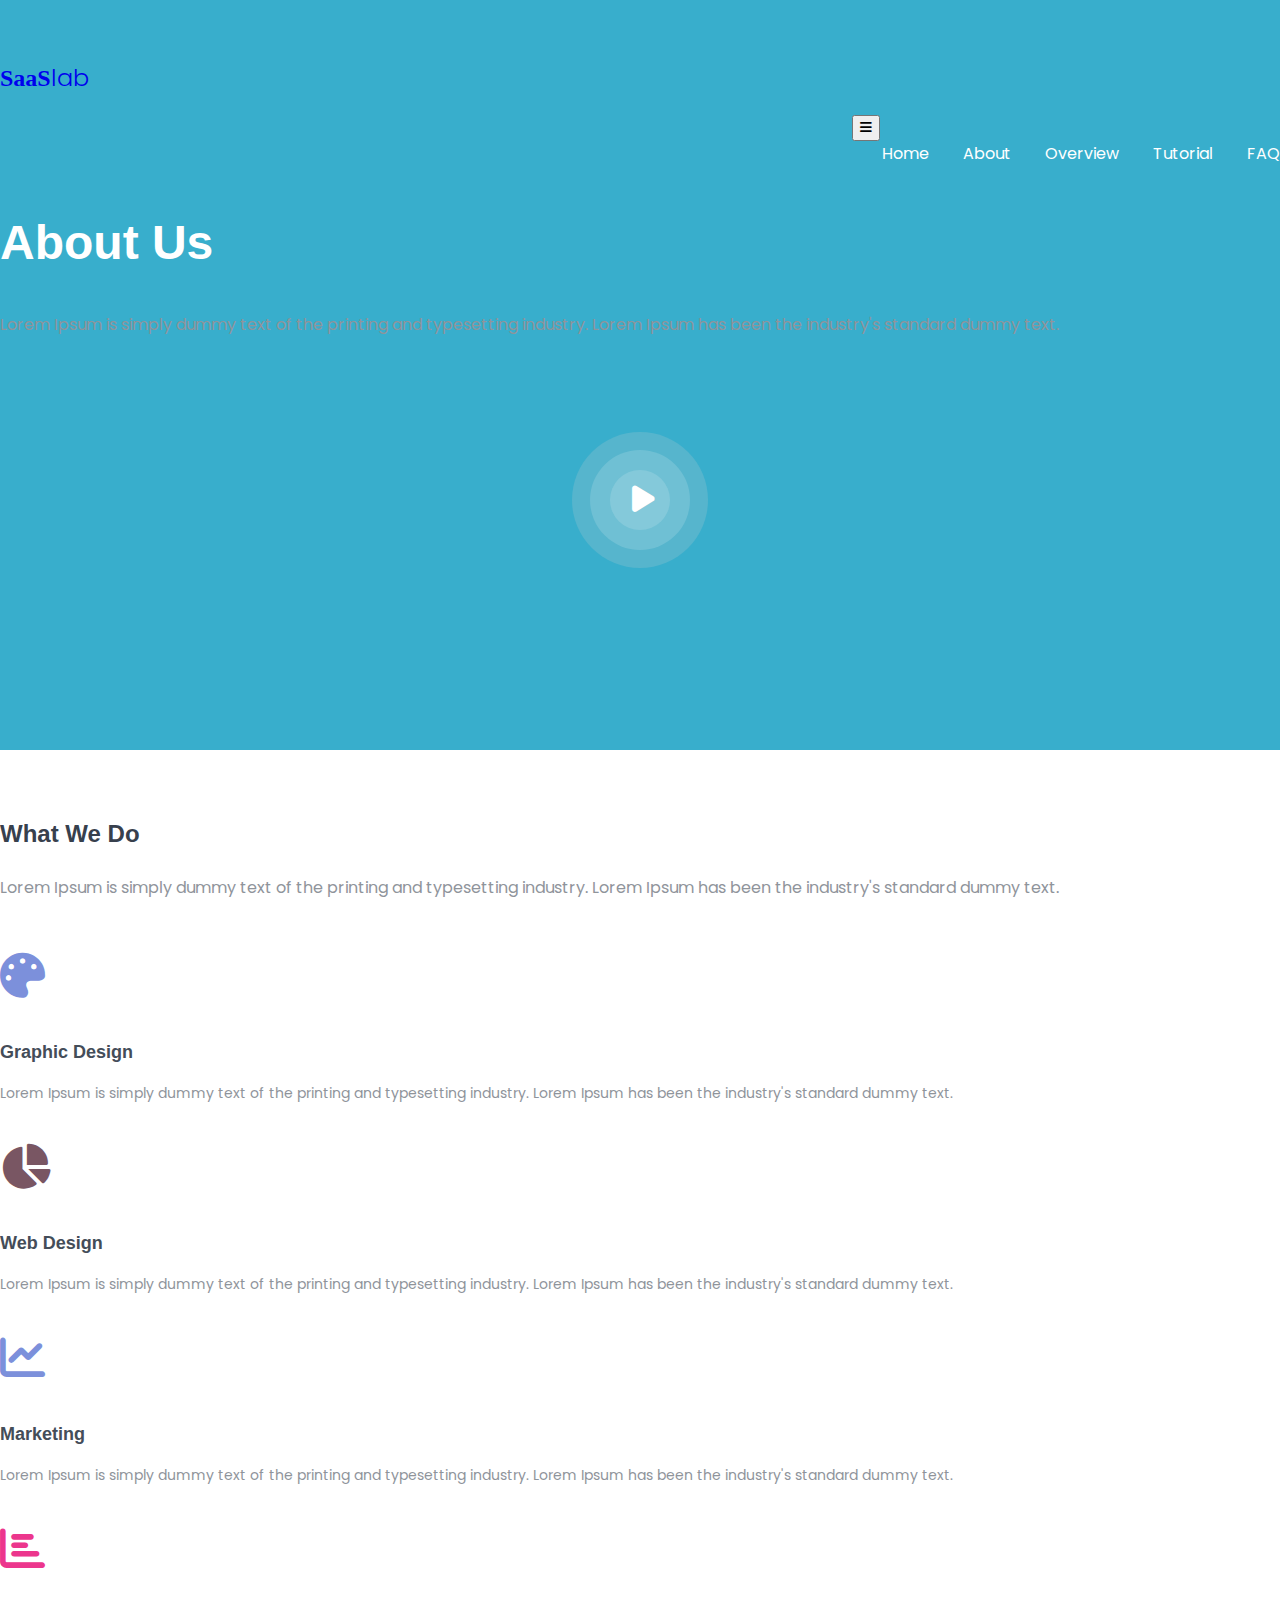
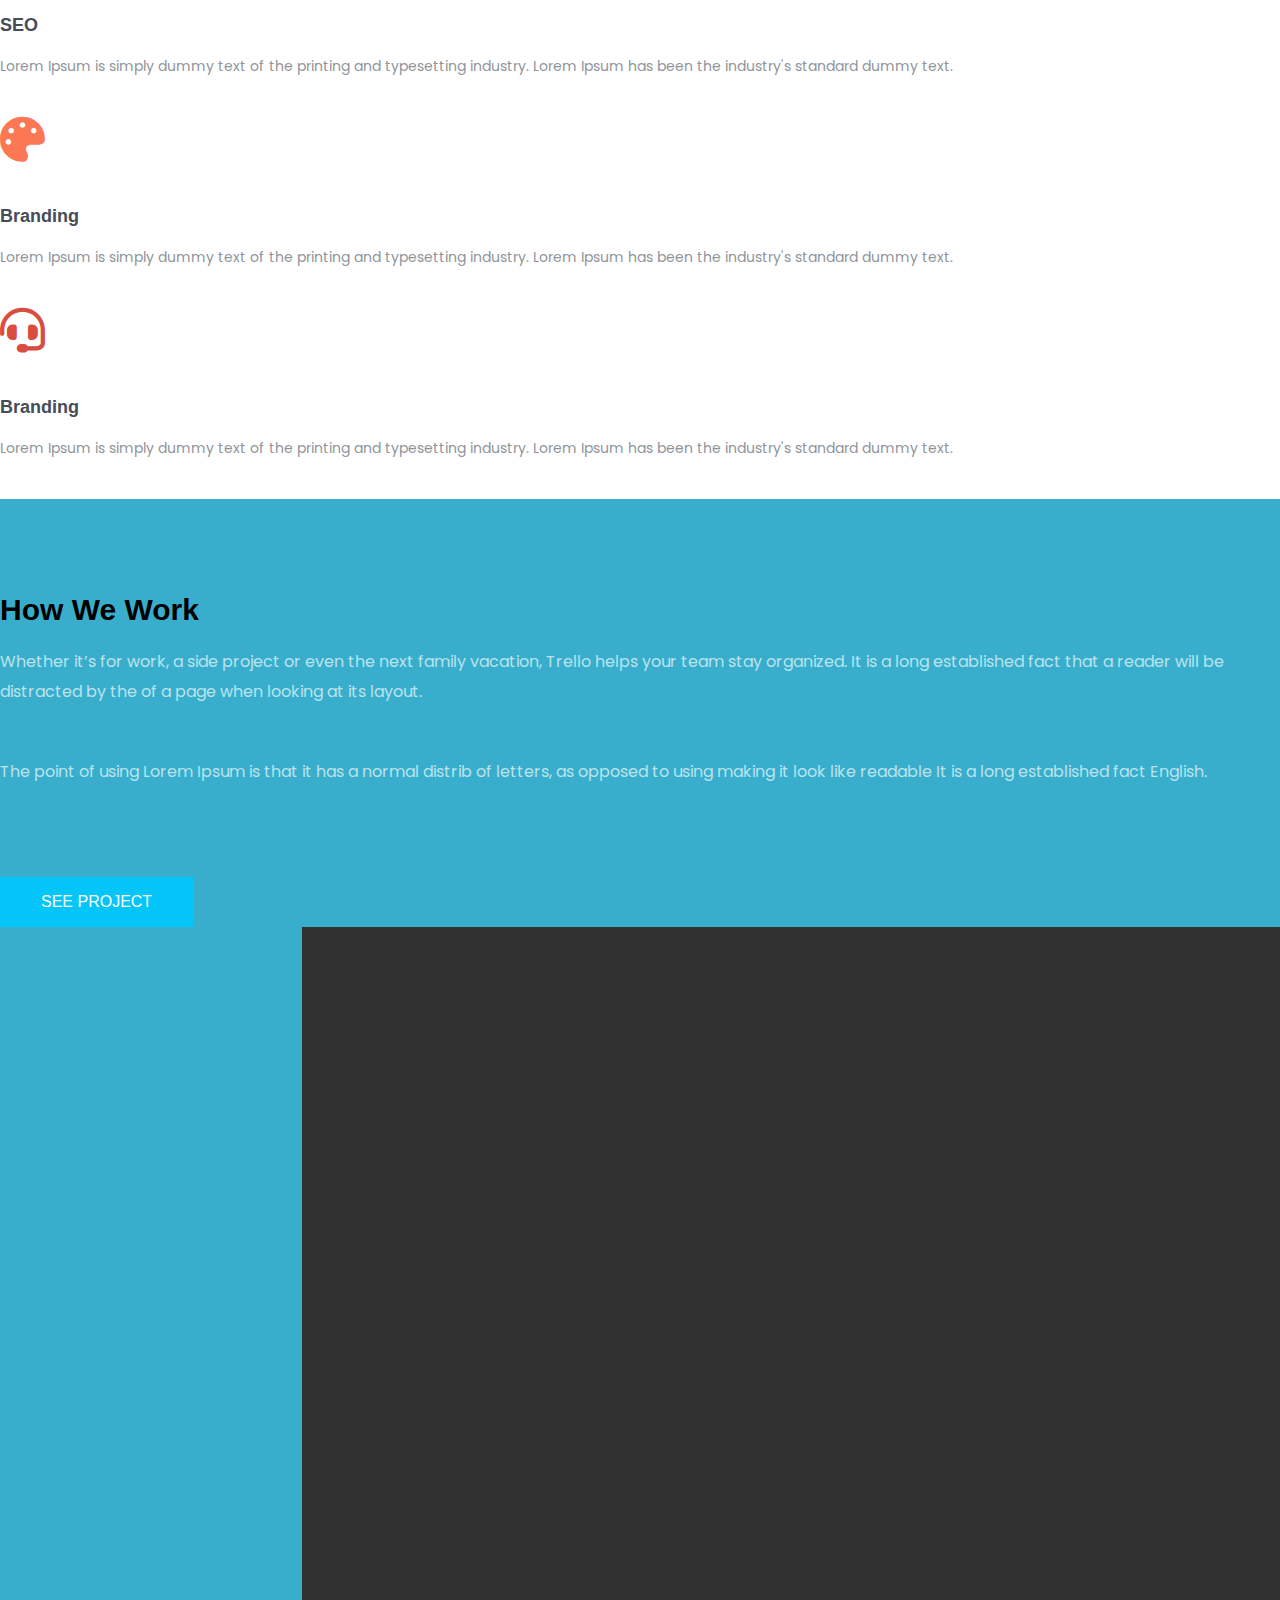
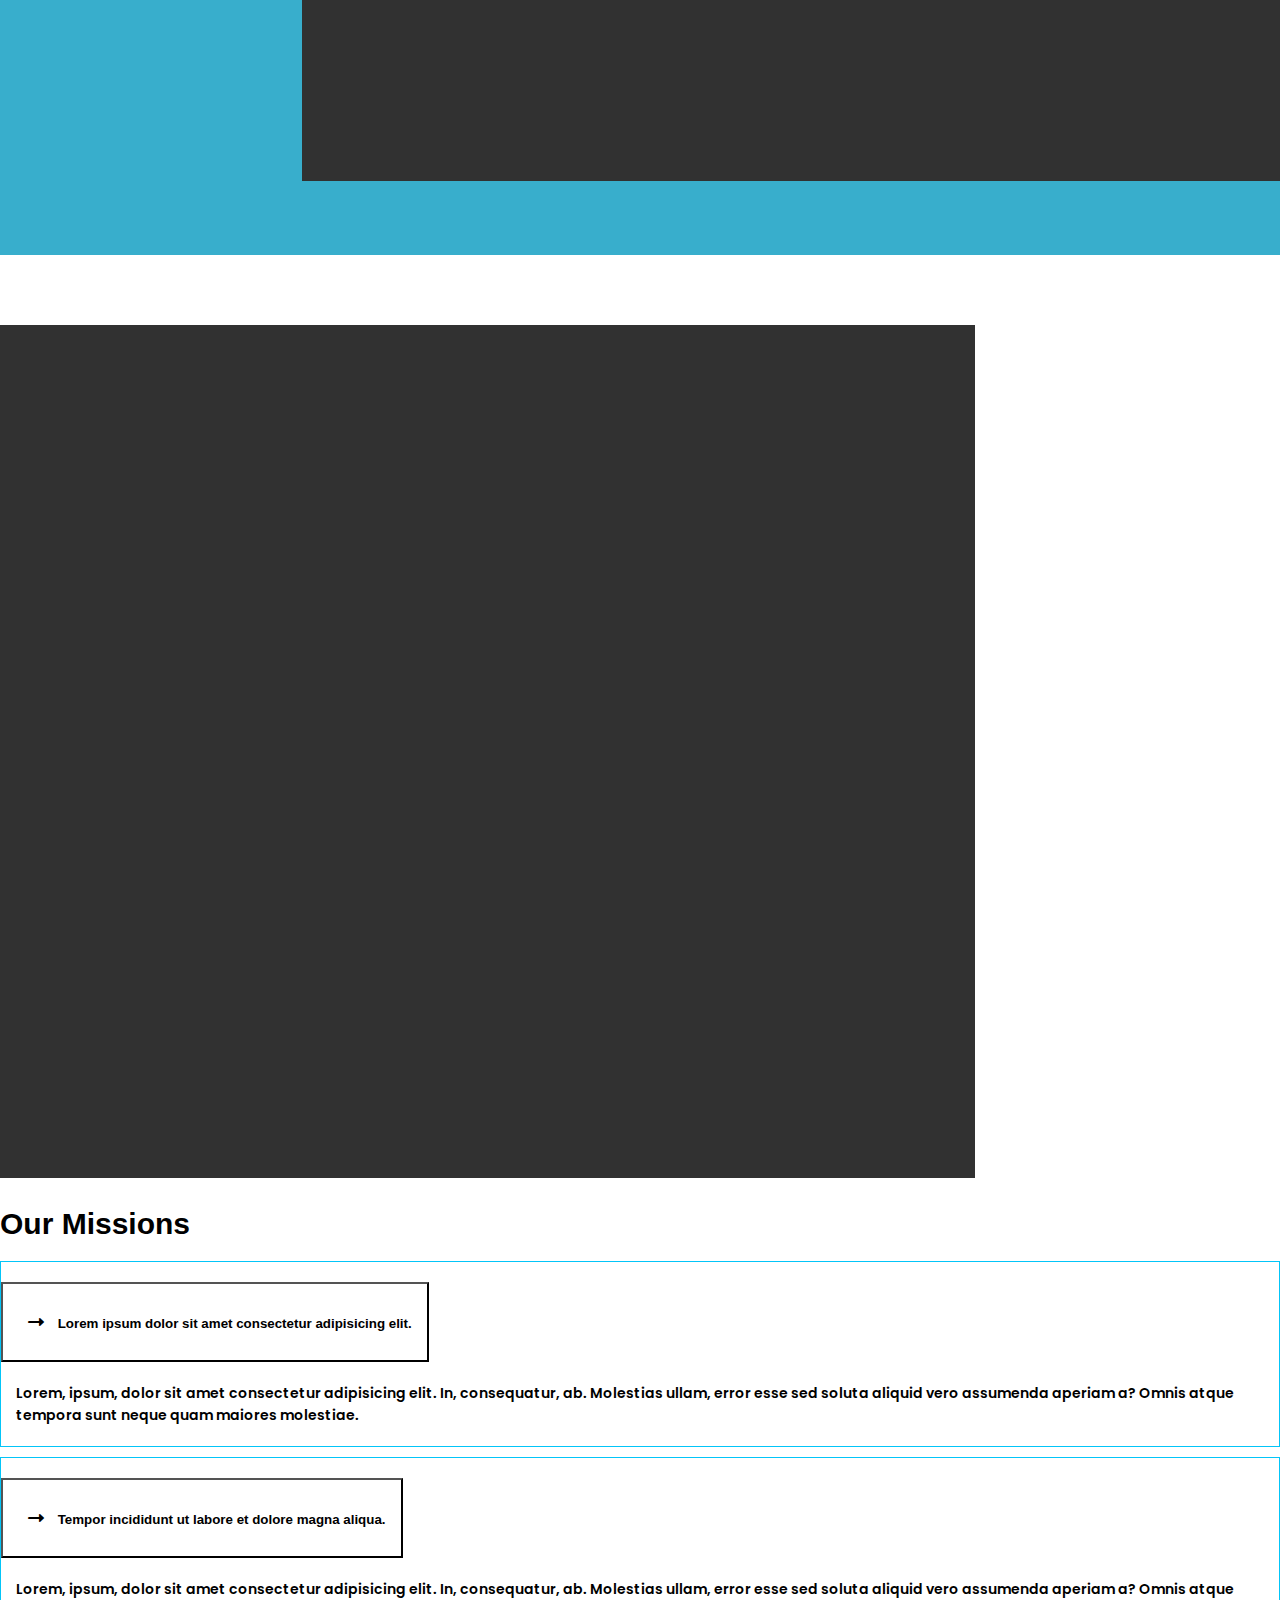
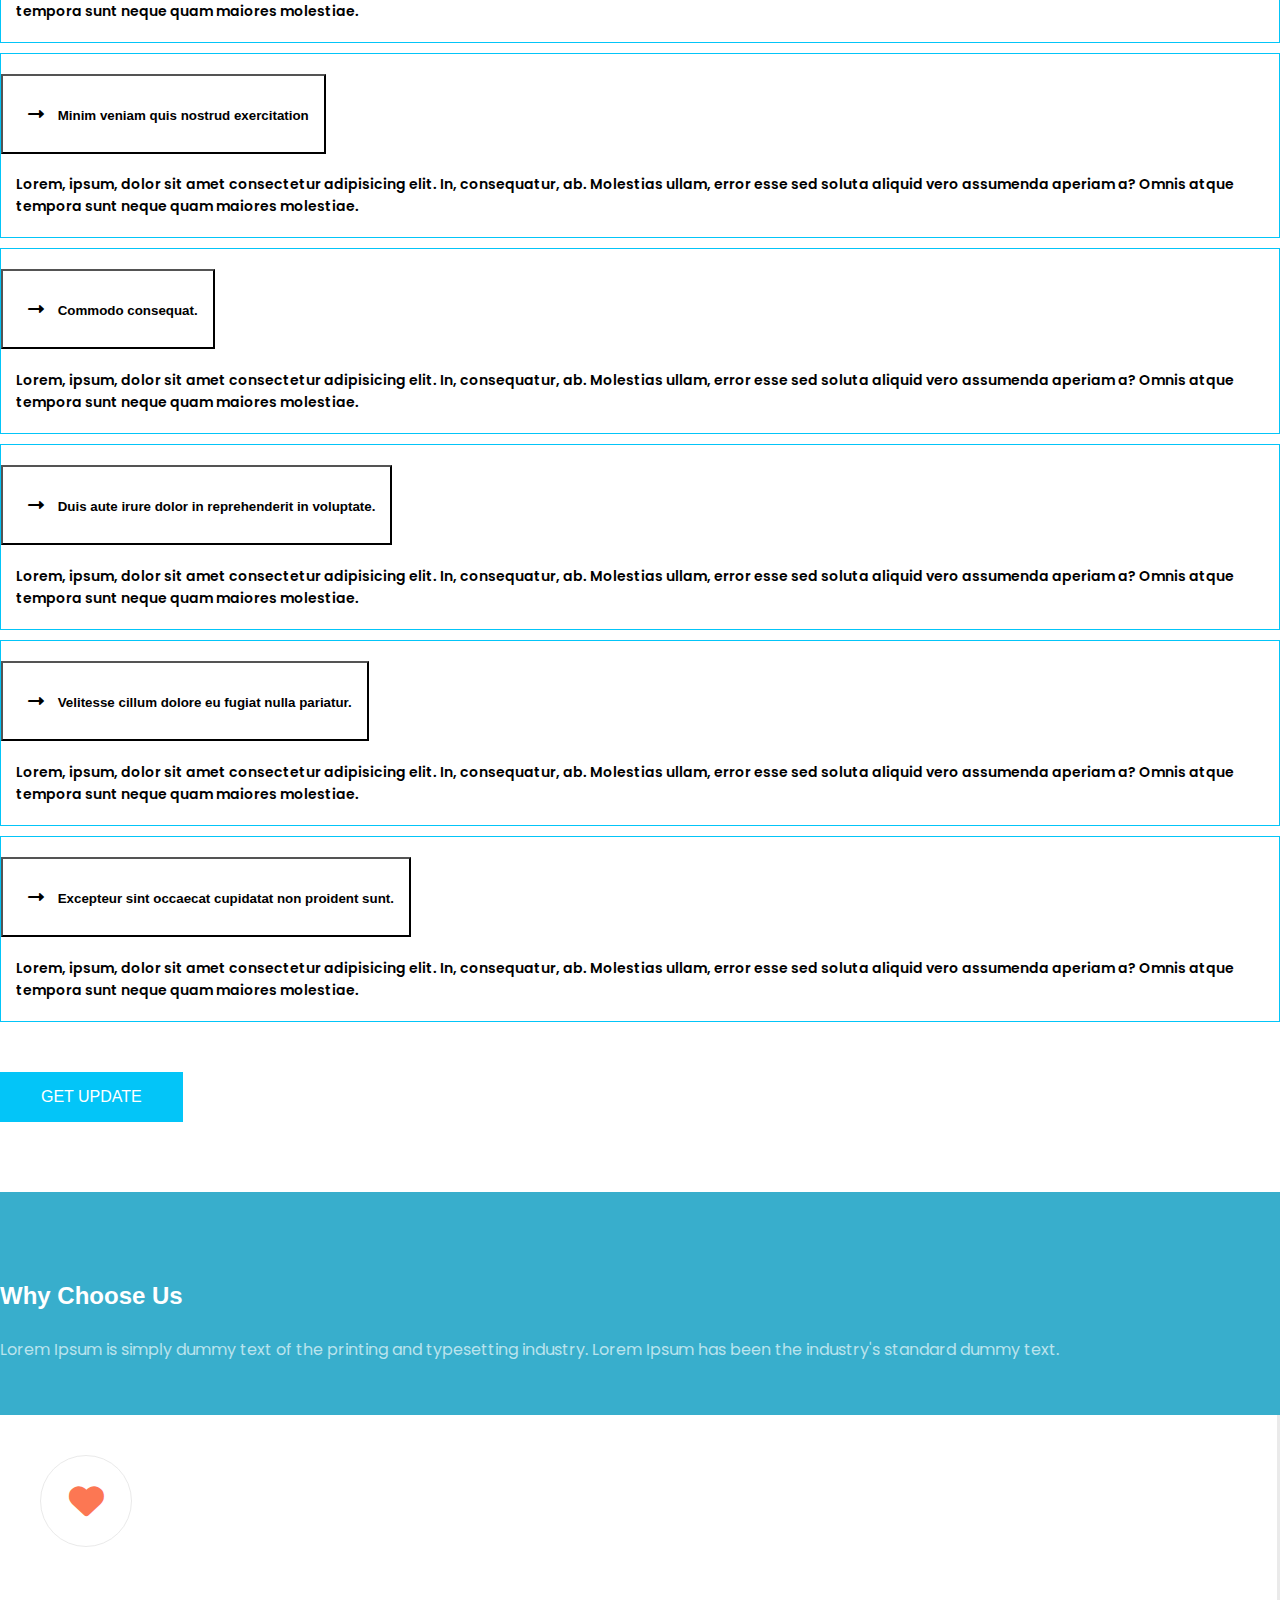
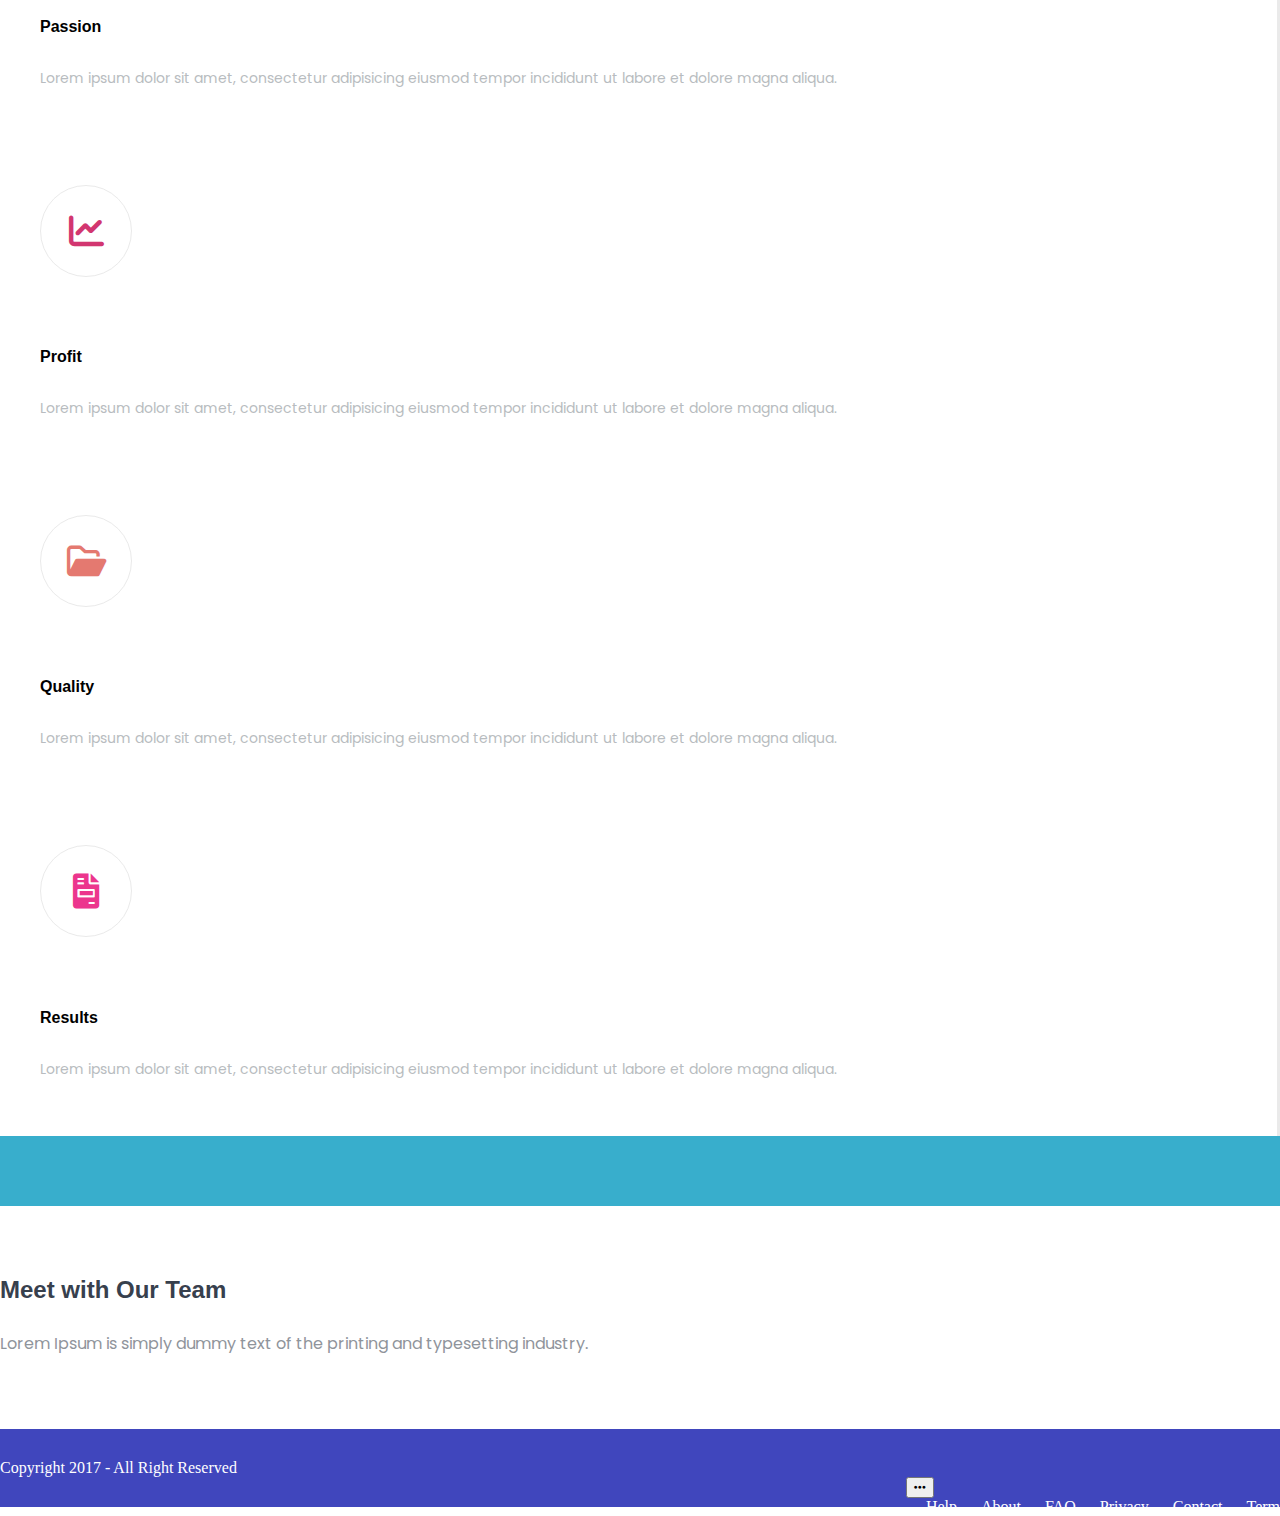
==== commit 564fddc6: "saaslab-completed" ====
--- a/index.html
+++ b/index.html
@@ -4,19 +4,24 @@
 	<meta charset="UTF-8">
 	<meta name="viewport" content="width=device-width, initial-scale=1.0">
 	<title>SaasLab-About-Us</title>
-	<link rel="stylesheet" href="css/bootstrap.min.css">
-	<link rel="stylesheet" href="css/fontawesome.css">
-	<link rel="stylesheet" href="css/all.css">
+	<link href="https://cdn.jsdelivr.net/npm/bootstrap@5.0.2/dist/css/bootstrap.min.css" rel="stylesheet" integrity="sha384-EVSTQN3/azprG1Anm3QDgpJLIm9Nao0Yz1ztcQTwFspd3yD65VohhpuuCOmLASjC" crossorigin="anonymous">
+	<link rel="stylesheet" href="https://cdnjs.cloudflare.com/ajax/libs/font-awesome/6.0.0/css/all.min.css" />
+	<link rel="preconnect" href="https://fonts.googleapis.com">
+	<link rel="preconnect" href="https://fonts.gstatic.com" crossorigin>
+	<link href="https://fonts.googleapis.com/css2?family=Gentium+Book+Basic:wght@400;700&family=Poppins:wght@300;400;500;600&display=swap" rel="stylesheet">
+	<link href="https://fonts.googleapis.com/css2?family=Gentium+Book+Basic:ital,wght@0,400;0,700;1,400&family=Poppins:wght@300;400;500;600&display=swap" rel="stylesheet">
+	<link rel="stylesheet" href="owlcarousel/owl.carousel.min.css">
+	<link rel="stylesheet" href="owlcarousel/owl.theme.default.min.css">
 	<link rel="stylesheet" href="css/style.css">
 	<link rel="stylesheet" href="css/responsive.css">
 </head>
 
-<body class="about">
-	<div class="about-area">
+<body>
+	<section class="about-area">
 		<div class="container">
 			<div class="row header-area">
 				<div class="col-4">
-					<h2>SaaS<Span>lab</Span></h2>
+					<a href="index.html" class="text-white"><h2>SaaS<Span>lab</Span></h2></a>
 				</div>
 
 				<div class="col-8">
@@ -39,8 +44,8 @@
 
 			<div class="row header-banner text-center">
 				<div class="col-12 col-lg-8 offset-lg-2">
-					<h1>About Us</h1>
-					<p>Lorem Ipsum is simply dummy text of the printing and typesetting industry. Lorem Ipsum has been the industry's standard dummy text.</p>
+					<h1 class="header-title">About Us</h1>
+					<p class="sub-title text-white">Lorem Ipsum is simply dummy text of the printing and typesetting industry. Lorem Ipsum has been the industry's standard dummy text.</p>
 				</div>
 			</div>
 
@@ -56,77 +61,76 @@
 				</div>
 			</div>
 		</div>
-	</div>
-
-
-	<div class="about-description">
+	</section>
+
+
+	<section class="about-description">
 		<div class="container text-center">
 			<div class="row">
 				<div class="col-12 col-lg-8 offset-lg-2">
-					<h2>What We Do</h2>
-					<p>Lorem Ipsum is simply dummy text of the printing and typesetting industry. Lorem Ipsum has been the industry's standard dummy text.</p>
+					<h2 class="title">What We Do</h2>
+					<p class="sub-title">Lorem Ipsum is simply dummy text of the printing and typesetting industry. Lorem Ipsum has been the industry's standard dummy text.</p>
 				</div>
 			</div>
 
 			<div class="row about-support">
 				<div class="col-6 col-lg-4">
-					<i class="fas fa-palette"></i>
-					<h4>Graphic Design</h4>
-					<p>Lorem Ipsum is simply dummy text of the printing and typesetting industry. Lorem Ipsum has been the industry's standard dummy text.</p>
-				</div>
-
-				<div class="col-6 col-lg-4">
-					<i class="fas fa-chart-pie"></i>
-					<h4>Web Design</h4>
-					<p>Lorem Ipsum is simply dummy text of the printing and typesetting industry. Lorem Ipsum has been the industry's standard dummy text.</p>
-				</div>
-
-				<div class="col-6 col-lg-4">
-					<i class="fas fa-chart-line"></i>
-					<h4>Marketing</h4>
-					<p>Lorem Ipsum is simply dummy text of the printing and typesetting industry. Lorem Ipsum has been the industry's standard dummy text.</p>
-				</div>
-
-				<div class="col-6 col-lg-4">
-					<i class="far fa-chart-bar"></i>
-					<h4>SEO</h4>
-					<p>Lorem Ipsum is simply dummy text of the printing and typesetting industry. Lorem Ipsum has been the industry's standard dummy text.</p>
-				</div>
-
-				<div class="col-6 col-lg-4">
-					<i class="fas fa-palette"></i>
-					<h4>Branding</h4>
-					<p>Lorem Ipsum is simply dummy text of the printing and typesetting industry. Lorem Ipsum has been the industry's standard dummy text.</p>
-				</div>
-
-				<div class="col-6 col-lg-4">
-					<i class="fas fa-headset"></i>
-					<h4>Branding</h4>
-					<p>Lorem Ipsum is simply dummy text of the printing and typesetting industry. Lorem Ipsum has been the industry's standard dummy text.</p>
-				</div>
-			</div>
-		</div>
-	</div>
-
-	<div class="about-project-details">
-		<div class="container">
-			<div class="row">
-				<div class="col-12 col-lg-5">
-					<h2>How We Work</h2>
-					<p>Whether it’s for work, a side project or even the next family vacation, Trello helps your team stay organized. It is a long established fact that a reader will be distracted by the  of a page when looking at its layout.</p>
-
-					<p>The point of using Lorem Ipsum is that it has a normal distrib of letters, as opposed to using making it look like readable It is a long established fact English.</p>
-					<button>SEE PROJECT</button>
-				</div>
-
-				<div class="col-lg-7 project-right">
+					<i class="fas fa-palette" style="color: #7c90db;"></i>
+					<h4 class="banner-title">Graphic Design</h4>
+					<p class="banner-subtitle">Lorem Ipsum is simply dummy text of the printing and typesetting industry. Lorem Ipsum has been the industry's standard dummy text.</p>
+				</div>
+
+				<div class="col-6 col-lg-4">
+					<i class="fas fa-chart-pie" style="color: #795663;"></i>
+					<h4 class="banner-title">Web Design</h4>
+					<p class="banner-subtitle">Lorem Ipsum is simply dummy text of the printing and typesetting industry. Lorem Ipsum has been the industry's standard dummy text.</p>
+				</div>
+
+				<div class="col-6 col-lg-4">
+					<i class="fas fa-chart-line" style="color: #7c90db;"></i>
+					<h4 class="banner-title">Marketing</h4>
+					<p class="banner-subtitle">Lorem Ipsum is simply dummy text of the printing and typesetting industry. Lorem Ipsum has been the industry's standard dummy text.</p>
+				</div>
+
+				<div class="col-6 col-lg-4">
+					<i class="fas fa-chart-bar" style="color: #ec368d;"></i>
+					<h4 class="banner-title">SEO</h4>
+					<p class="banner-subtitle">Lorem Ipsum is simply dummy text of the printing and typesetting industry. Lorem Ipsum has been the industry's standard dummy text.</p>
+				</div>
+
+				<div class="col-6 col-lg-4">
+					<i class="fas fa-palette" style="color: #fc7753;"></i>
+					<h4 class="banner-title">Branding</h4>
+					<p class="banner-subtitle">Lorem Ipsum is simply dummy text of the printing and typesetting industry. Lorem Ipsum has been the industry's standard dummy text.</p>
+				</div>
+
+				<div class="col-6 col-lg-4">
+					<i class="fas fa-headset" style="color: #db4c40;"></i>
+					<h4 class="banner-title">Branding</h4>
+					<p class="banner-subtitle">Lorem Ipsum is simply dummy text of the printing and typesetting industry. Lorem Ipsum has been the industry's standard dummy text.</p>
+				</div>
+			</div>
+		</div>
+	</section>
+
+	<section class="about-project-details">
+		<div class="container">
+			<div class="row">
+				<div class="col-12 col-lg-5 col-xl-4">
+					<h2 class="header-subtitle text-white">How We Work</h2>
+					<p class="sub-title" style="color: #bae3ed;">Whether it’s for work, a side project or even the next family vacation, Trello helps your team stay organized. It is a long established fact that a reader will be distracted by the  of a page when looking at its layout.</p>
+					<p class="sub-title" style="color: #bae3ed;">The point of using Lorem Ipsum is that it has a normal distrib of letters, as opposed to using making it look like readable It is a long established fact English.</p>
+					<button class="about-btn">SEE PROJECT</button>
+				</div>
+
+				<div class="col-lg-7 col-xl-8 project-right">
 					<img class="d-none d-lg-block" src="images/thumbnail.png" alt="">
 				</div>
 			</div>
 		</div>
-	</div>	
-
-	<div class="about-product-missions">
+	</section>	
+
+	<section class="about-product-missions">
 		<div class="container">
 			<div class="row">
 				<div class="col-12 col-lg-7 project-left">
@@ -134,76 +138,215 @@
 				</div>
 
 				<div class="col-12 col-lg-5">
-					<h2>Our Missions</h2>
-					<p>Lorem ipsum dolor sit amet consectetur adipisicing elit.</p>
-					<p>Tempor incididunt ut labore et dolore magna aliqua. </p>
-					<p>Minim veniam quis nostrud exercitation.</p>
-					<p>Commodo consequat. </p>
-					<p>Duis aute irure dolor in reprehenderit in voluptate.</p>
-					<p>Velitesse cillum dolore eu fugiat nulla pariatur. </p>
-					<p>Excepteur sint occaecat cupidatat non proident sunt.</p>
-					<button>GET UPDATE</button>
-				</div>
-			</div>
-		</div>
-	</div>
-
-	<div class="about-choose-us text-center">
+					<h2 class="header-subtitle">Our Missions</h2>
+					<div class="accordion"  id="accordionExample">
+						<div class="accordion-item">
+							<h2 class="accordion-header" id="headingOne">
+								<button class="accordion-button collapsed" type="button" data-bs-toggle="collapse" data-bs-target="#collapseOne" aria-expanded="true">
+									<i class="fas fa-long-arrow-alt-right"></i> Lorem ipsum dolor sit amet consectetur adipisicing elit.
+								</button>
+							</h2>
+
+							<div id="collapseOne" class="accordion-collapse collapse" aria-labelledby="headingOne" data-bs-parent="#accordionExample">
+								<div class="accordion-body">
+									<p>Lorem, ipsum, dolor sit amet consectetur adipisicing elit. In, consequatur, ab. Molestias ullam, error esse sed soluta aliquid vero assumenda aperiam a? Omnis atque tempora sunt neque quam maiores molestiae.</p>
+								</div>
+							</div>
+						</div>
+					
+						<div class="accordion-item">
+							<h2 class="accordion-header" id="headingTwo">
+								<button class="accordion-button collapsed" type="button" data-bs-toggle="collapse" data-bs-target="#collapseTwo" aria-expanded="true">
+									<i class="fas fa-long-arrow-alt-right"></i> Tempor incididunt ut labore et dolore magna aliqua.
+								</button>
+							</h2>
+							
+							<div id="collapseTwo" class="accordion-collapse collapse" aria-labelledby="headingTwo" data-bs-parent="#accordionExample">
+								<div class="accordion-body">
+									<p>Lorem, ipsum, dolor sit amet consectetur adipisicing elit. In, consequatur, ab. Molestias ullam, error esse sed soluta aliquid vero assumenda aperiam a? Omnis atque tempora sunt neque quam maiores molestiae.</p>
+								</div>
+							</div>
+						</div>
+					
+						<div class="accordion-item">
+							<h2 class="accordion-header" id="headingThree">
+								<button class="accordion-button collapsed" type="button" data-bs-toggle="collapse" data-bs-target="#collapseThree" aria-expanded="true">
+									<i class="fas fa-long-arrow-alt-right"></i> Minim veniam quis nostrud exercitation
+								</button>
+							</h2>
+							
+							<div id="collapseThree" class="accordion-collapse collapse" aria-labelledby="headingThree" data-bs-parent="#accordionExample">
+								<div class="accordion-body">
+									<p>Lorem, ipsum, dolor sit amet consectetur adipisicing elit. In, consequatur, ab. Molestias ullam, error esse sed soluta aliquid vero assumenda aperiam a? Omnis atque tempora sunt neque quam maiores molestiae.</p>
+								</div>
+							</div>
+						</div>
+
+						<div class="accordion-item">
+							<h2 class="accordion-header" id="headingFour">
+								<button class="accordion-button collapsed" type="button" data-bs-toggle="collapse" data-bs-target="#collapseFour" aria-expanded="true">
+									<i class="fas fa-long-arrow-alt-right"></i> Commodo consequat.
+								</button>
+							</h2>
+							
+							<div id="collapseFour" class="accordion-collapse collapse" aria-labelledby="headingFour" data-bs-parent="#accordionExample">
+								<div class="accordion-body">
+									<p>Lorem, ipsum, dolor sit amet consectetur adipisicing elit. In, consequatur, ab. Molestias ullam, error esse sed soluta aliquid vero assumenda aperiam a? Omnis atque tempora sunt neque quam maiores molestiae.</p>
+								</div>
+							</div>
+						</div>
+
+						<div class="accordion-item">
+							<h2 class="accordion-header" id="headingFive">
+								<button class="accordion-button collapsed" type="button" data-bs-toggle="collapse" data-bs-target="#collapseFive" aria-expanded="true">
+									<i class="fas fa-long-arrow-alt-right"></i> Duis aute irure dolor in reprehenderit in voluptate.
+								</button>
+							</h2>
+							
+							<div id="collapseFive" class="accordion-collapse collapse" aria-labelledby="headingFive" data-bs-parent="#accordionExample">
+								<div class="accordion-body">
+									<p>Lorem, ipsum, dolor sit amet consectetur adipisicing elit. In, consequatur, ab. Molestias ullam, error esse sed soluta aliquid vero assumenda aperiam a? Omnis atque tempora sunt neque quam maiores molestiae.</p>
+								</div>
+							</div>
+						</div>
+
+						<div class="accordion-item">
+							<h2 class="accordion-header" id="headingSix">
+								<button class="accordion-button collapsed" type="button" data-bs-toggle="collapse" data-bs-target="#collapseSix" aria-expanded="true">
+									<i class="fas fa-long-arrow-alt-right"></i> Velitesse cillum dolore eu fugiat nulla pariatur.
+								</button>
+							</h2>
+							
+							<div id="collapseSix" class="accordion-collapse collapse" aria-labelledby="headingSix" data-bs-parent="#accordionExample">
+								<div class="accordion-body">
+									<p>Lorem, ipsum, dolor sit amet consectetur adipisicing elit. In, consequatur, ab. Molestias ullam, error esse sed soluta aliquid vero assumenda aperiam a? Omnis atque tempora sunt neque quam maiores molestiae.</p>
+								</div>
+							</div>
+						</div>
+
+						<div class="accordion-item">
+							<h2 class="accordion-header" id="headingSeven">
+								<button class="accordion-button collapsed" type="button" data-bs-toggle="collapse" data-bs-target="#collapseSeven" aria-expanded="true">
+									<i class="fas fa-long-arrow-alt-right"></i> Excepteur sint occaecat cupidatat non proident sunt.
+								</button>
+							</h2>
+							
+							<div id="collapseSeven" class="accordion-collapse collapse" aria-labelledby="headingSeven" data-bs-parent="#accordionExample">
+								<div class="accordion-body">
+									<p>Lorem, ipsum, dolor sit amet consectetur adipisicing elit. In, consequatur, ab. Molestias ullam, error esse sed soluta aliquid vero assumenda aperiam a? Omnis atque tempora sunt neque quam maiores molestiae.</p>
+								</div>
+							</div>
+						</div>
+					</div>
+					<button class="about-btn about-btn-two">GET UPDATE</button>
+				</div>
+			</div>
+		</div>
+	</section>
+
+	<section class="about-choose-us text-center">
 		<div class="container">
 			<div class="row choose-us-head">
 				<div class="col-12 col-lg-8 offset-lg-2">
-					<h2>Why Choose Us</h2>
-					<p>Lorem Ipsum is simply dummy text of the printing and typesetting industry. Lorem Ipsum has been the industry's standard dummy text.</p>
-				</div>
-			</div>
-
-			<div class="row">
-				<div class="col-8 offset-2 col-sm-6 offset-sm-0 col-lg-3 about-box">
-					<i class="fas fa-heart" style="color: #fc7753;"></i>
-					<h4>Passion</h4>
-					<p>Lorem ipsum dolor sit amet, consectetur adipisicing eiusmod tempor incididunt ut labore et dolore magna aliqua. </p>
-				</div>
-
-				<div class="col-8 offset-2 col-sm-6 offset-sm-0 col-lg-3 about-box">
-					<i class="fas fa-chart-line" style="color: #d23670;"></i>
-					<h4>Profit</h4>
-					<p>Lorem ipsum dolor sit amet, consectetur adipisicing eiusmod tempor incididunt ut labore et dolore magna aliqua. </p>
-				</div>
-
-				<div class="col-8 offset-2 col-sm-6 offset-sm-0 col-lg-3 about-box">
-					<i class="far fa-folder-open" style="color: #e47970;"></i>
-					<h4>Quality</h4>
-					<p>Lorem ipsum dolor sit amet, consectetur adipisicing eiusmod tempor incididunt ut labore et dolore magna aliqua. </p>
-				</div>
-
-				<div class="col-8 offset-2 col-sm-6 offset-sm-0 col-lg-3 about-box border-right">
-					<i class="fas fa-file-invoice" style="color: #ec368d"></i>
-					<h4>Results</h4>
-					<p>Lorem ipsum dolor sit amet, consectetur adipisicing eiusmod tempor incididunt ut labore et dolore magna aliqua. </p>
-				</div>
-			</div>
-		</div>
-	</div>
-
-	<div class="about-team text-center">
+					<h2 class="title">Why Choose Us</h2>
+					<p class="sub-title" style="color: #bae3ed;">Lorem Ipsum is simply dummy text of the printing and typesetting industry. Lorem Ipsum has been the industry's standard dummy text.</p>
+				</div>
+			</div>
+
+			<div class="row">
+				<div class="col-8 offset-2 col-sm-6 offset-sm-0 col-lg-3 p-lg-0">
+					<div class="about-box">
+						<i class="fas fa-heart" style="color: #fc7753;"></i>
+						<h4 class="product-title">Passion</h4>
+						<p class="product-subtitle">Lorem ipsum dolor sit amet, consectetur adipisicing eiusmod tempor incididunt ut labore et dolore magna aliqua. </p>
+					</div>
+				</div>
+
+				<div class="col-8 offset-2 col-sm-6 offset-sm-0 col-lg-3 p-lg-0">
+					<div class="about-box">
+						<i class="fas fa-chart-line" style="color: #d23670;"></i>
+						<h4 class="product-title">Profit</h4>
+						<p class="product-subtitle">Lorem ipsum dolor sit amet, consectetur adipisicing eiusmod tempor incididunt ut labore et dolore magna aliqua. </p>
+					</div>
+				</div>
+
+				<div class="col-8 offset-2 col-sm-6 offset-sm-0 col-lg-3 p-lg-0">
+					<div class="about-box">
+						<i class="far fa-folder-open" style="color: #e47970;"></i>
+						<h4 class="product-title">Quality</h4>
+						<p class="product-subtitle">Lorem ipsum dolor sit amet, consectetur adipisicing eiusmod tempor incididunt ut labore et dolore magna aliqua. </p>
+					</div>
+				</div>
+
+				<div class="col-8 offset-2 col-sm-6 offset-sm-0 col-lg-3 p-lg-0">
+					<div class="about-box border-0">
+						<i class="fas fa-file-invoice" style="color: #ec368d"></i>
+						<h4 class="product-title">Results</h4>
+						<p class="product-subtitle">Lorem ipsum dolor sit amet, consectetur adipisicing eiusmod tempor incididunt ut labore et dolore magna aliqua. </p>
+					</div>
+				</div>
+			</div>
+		</div>
+	</section>
+
+	<section class="about-team text-center">
 		<div class="container">
 			<div class="row our-team">
 				<div class="col-12 col-lg-8 offset-lg-2">
-					<h2>Meet Whit Our Team</h2>
-					<p>Lorem Ipsum is simply dummy text of the printing and typesetting industry.</p>
-				</div>
-			</div>
-
-			<div class="row">
+					<h2 class="title">Meet with Our Team</h2>
+					<p class="sub-title">Lorem Ipsum is simply dummy text of the printing and typesetting industry.</p>
+				</div>
+			</div>
+
+
+
+
+			<!-- <div class="row">
+				<div class="col">
+					<div class="owl-carousel owl-theme owl-loaded">
+						<div class="owl-stage-outer">
+							<div class="owl-stage">
+								<div class="owl-item"><p>Lorem ipsum dolor, sit amet consectetur adipisicing elit. Aliquam rem expedita unde magnam architecto at deserunt, fugiat est quos, voluptatum temporibus inventore. Ullam provident obcaecati incidunt nemo, esse soluta exercitationem quae voluptatibus voluptas eum, reiciendis, possimus excepturi saepe officia recusandae reprehenderit ratione illo rem quas nesciunt officiis! Placeat, ad dicta?</p></div>
+								<div class="owl-item"><p>Lorem ipsum dolor, sit amet consectetur adipisicing elit. Aliquam rem expedita unde magnam architecto at deserunt, fugiat est quos, voluptatum temporibus inventore. Ullam provident obcaecati incidunt nemo, esse soluta exercitationem quae voluptatibus voluptas eum, reiciendis, possimus excepturi saepe officia recusandae reprehenderit ratione illo rem quas nesciunt officiis! Placeat, ad dicta?</p></div>
+								<div class="owl-item"><p>Lorem ipsum dolor, sit amet consectetur adipisicing elit. Aliquam rem expedita unde magnam architecto at deserunt, fugiat est quos, voluptatum temporibus inventore. Ullam provident obcaecati incidunt nemo, esse soluta exercitationem quae voluptatibus voluptas eum, reiciendis, possimus excepturi saepe officia recusandae reprehenderit ratione illo rem quas nesciunt officiis! Placeat, ad dicta?</p></div>
+							</div>
+						</div>
+						<div class="owl-nav">
+							<div class="owl-prev">prev</div>
+							<div class="owl-next">next</div>
+						</div>
+						<div class="owl-dots">
+							<div class="owl-dot active"><span></span></div>
+							<div class="owl-dot"><span></span></div>
+							<div class="owl-dot"><span></span></div>
+						</div>
+					</div>
+				</div>
+			</div> -->
+
+
+			<!-- <div class="row">
+				<div class="col">
+					<div class="owl-carousel owl-theme">
+						<div class="item"><p>Lorem ipsum dolor sit amet consectetur adipisicing elit. Facere suscipit voluptatem impedit eum obcaecati quae ad cupiditate amet molestiae culpa assumenda tempore animi doloribus voluptates cum tenetur labore, excepturi magnam rerum ab architecto laudantium sint consectetur. Tenetur doloremque quo tempora culpa. Consequuntur aperiam rerum impedit aspernatur atque. Sapiente, quas ipsam!</p></div>
+						<div class="item"><p>Lorem ipsum dolor sit amet consectetur adipisicing elit. Facere suscipit voluptatem impedit eum obcaecati quae ad cupiditate amet molestiae culpa assumenda tempore animi doloribus voluptates cum tenetur labore, excepturi magnam rerum ab architecto laudantium sint consectetur. Tenetur doloremque quo tempora culpa. Consequuntur aperiam rerum impedit aspernatur atque. Sapiente, quas ipsam!</p></div>
+						<div class="item"><p>Lorem ipsum dolor sit amet consectetur adipisicing elit. Facere suscipit voluptatem impedit eum obcaecati quae ad cupiditate amet molestiae culpa assumenda tempore animi doloribus voluptates cum tenetur labore, excepturi magnam rerum ab architecto laudantium sint consectetur. Tenetur doloremque quo tempora culpa. Consequuntur aperiam rerum impedit aspernatur atque. Sapiente, quas ipsam!</p></div>
+						<div class="item"><p>Lorem ipsum dolor sit amet consectetur adipisicing elit. Facere suscipit voluptatem impedit eum obcaecati quae ad cupiditate amet molestiae culpa assumenda tempore animi doloribus voluptates cum tenetur labore, excepturi magnam rerum ab architecto laudantium sint consectetur. Tenetur doloremque quo tempora culpa. Consequuntur aperiam rerum impedit aspernatur atque. Sapiente, quas ipsam!</p></div>
+						<div class="item"><p>Lorem ipsum dolor sit amet consectetur adipisicing elit. Facere suscipit voluptatem impedit eum obcaecati quae ad cupiditate amet molestiae culpa assumenda tempore animi doloribus voluptates cum tenetur labore, excepturi magnam rerum ab architecto laudantium sint consectetur. Tenetur doloremque quo tempora culpa. Consequuntur aperiam rerum impedit aspernatur atque. Sapiente, quas ipsam!</p></div>
+					</div>
+				</div>
+			</div> -->
+
+			<!-- <div class="row">
 				<div class="col about-slider">
 					<a href=""><i class="fas fa-chevron-left"></i></a>
 				</div>
 
 				<div class="col-lg-3 col-8 col-md-4 team-box">
 					<img src="images/team-member.png">
-					<h2>Jhone Alex</h2>
-					<h4>CEO</h4>
-					<p>Lorem Ipsum is simply dummy text of the printing and typesetting industry.</p>
+					<h2 class="title">Jhone Alex</h2>
+					<h4 class="employe-position">CEO</h4>
+					<p class="product-subtitle">Lorem Ipsum is simply dummy text of the printing and typesetting industry.</p>
 					<ul>
 						<li><i class="fab fa-twitter" style="background: #0084ff;"></i></li>
 						<li><i class="fab fa-facebook-f" style="background: #3b5998;"></i></li>
@@ -214,9 +357,9 @@
 
 				<div class="col-lg-3 col-8 col-md-4 team-box d-none d-md-block d-lg-block">
 					<img src="images/team-member.png">
-					<h2>Alex Jhone</h2>
-					<h4>Co Founder</h4>
-					<p>Lorem Ipsum is simply dummy text of the printing and typesetting industry.</p>
+					<h2 class="title">Alex Jhone</h2>
+					<h4 class="employe-position">Co Founder</h4>
+					<p class="product-subtitle">Lorem Ipsum is simply dummy text of the printing and typesetting industry.</p>
 					<ul>
 						<li><i class="fab fa-twitter" style="background: #0084ff;"></i></li>
 						<li><i class="fab fa-facebook-f" style="background: #3b5998;"></i></li>
@@ -227,9 +370,9 @@
 
 				<div class="col-lg-3 col-8 team-box d-none d-lg-block">
 					<img src="images/team-member.png">
-					<h2>Janni Nath</h2>
-					<h4>UX Designer</h4>
-					<p>Lorem Ipsum is simply dummy text of the printing and typesetting industry.</p>
+					<h2 class="title">Janni Nath</h2>
+					<h4 class="employe-position">UX Designer</h4>
+					<p class="product-subtitle">Lorem Ipsum is simply dummy text of the printing and typesetting industry.</p>
 					<ul>
 						<li><i class="fab fa-twitter" style="background: #0084ff;"></i></li>
 						<li><i class="fab fa-facebook-f" style="background: #3b5998;"></i></li>
@@ -241,11 +384,11 @@
 				<div class="col about-slider">
 					<a href="#"><i class="fas fa-chevron-right"></i></a>
 				</div>
-			</div>
-		</div>
-	</div>
-
-	<div class="copyright">
+			</div> -->
+		</div>
+	</section>
+
+	<section class="copyright">
 		<div class="container">
 			<div class="row">
 				<div class="col-10 col-md-5">
@@ -271,34 +414,36 @@
 				</div>
 			</div>
 		</div>
-	</div>
-
-
-
-	<!-- <p>Lorem ipsum dolor sit amet, consectetur adipisicing elit. Ipsam delectus distinctio, vitae in autem non veritatis temporibus laborum facere commodi labore a asperiores et dicta? Autem, cumque esse ipsam quasi!</p>
-
-
-	<p class="para">Lorem ipsum dolor sit amet consectetur adipisicing elit. Neque dolor natus repellendus maxime, amet alias ullam architecto maiores quidem voluptas nostrum enim. Officiis aut perspiciatis porro, inventore incidunt voluptas in.</p>
-
-	<p>Lorem ipsum dolor sit amet, consectetur adipisicing, elit. Dolorem maxime eligendi consectetur, modi saepe fuga, magnam eveniet. Velit, inventore odio adipisci sunt, sequi facere impedit! Consequatur dolorum, ea dignissimos harum!</p>
- -->
-
-	<script type="text/javascript" src="js/bootstrap.js"></script>
-
-	<script type="text/javascript">
-		/* $(document).ready(function(){
-		  $("p").click(function(){
-		    $(this).hide();
-		  });
-		}); */
-
-
-
+	</section>
+
+	<script src="https://ajax.googleapis.com/ajax/libs/jquery/3.6.0/jquery.min.js"></script>
+	<script type="text/javascript" src="js/owl.carousel.min.js"></script>
+	<script>
 		$(document).ready(function(){
-			$(".para").click(function(){
-				$(this).hide();
+			$(".owl-carousel").owlCarousel({
+				items: 1,
+				autoplay : true,
+				autoplayTimeout : 2000,
+				dots : false,
+				loop : false,
+				margin: 20,
+				nav: false,
+					
+				// responsiveClass:true,
+				// responsive:{
+				// 	0:{
+				// 		items:1,
+				// 	},
+				// 	600:{
+				// 		items:1,
+				// 	},
+				// 	1000:{
+				// 		items:2,
+				// 	}
+				// }
 			});
 		});
 	</script>
+	<script src="https://cdn.jsdelivr.net/npm/bootstrap@5.0.2/dist/js/bootstrap.bundle.min.js" integrity="sha384-MrcW6ZMFYlzcLA8Nl+NtUVF0sA7MsXsP1UyJoMp4YLEuNSfAP+JcXn/tWtIaxVXM" crossorigin="anonymous"></script>
 </body>
 </html>
--- a/css/style.css
+++ b/css/style.css
@@ -1,105 +1,10 @@
-@font-face {
-	font-family: GentiumBookBasic-Bold;
-	src : url(../fonts/GentiumBookBasic-Bold.ttf);
-}
-
-@font-face {
-	font-family: GentiumBookBasic-BoldItalic;
-	src : url(../fonts/GentiumBookBasic-BoldItalic.ttf);
-}
-
-@font-face {
-	font-family: GentiumBookBasic-Italic;
-	src : url(../fonts/GentiumBookBasic-Italic.ttf);
-}
-
-@font-face {
-	font-family: GentiumBookBasic-Regular;
-	src : url(../fonts/GentiumBookBasic-Regular.ttf);
-}
-
-@font-face {
-	font-family: Poppins-Bold;
-	src : url(../fonts/Poppins-Bold.ttf);
-}
-
-@font-face {
-	font-family:Poppins-Regular ;
-	src : url(../fonts/Poppins-Regular.ttf);
-}
-
-@font-face {
-	font-family: Poppins-SemiBold;
-	src : url(../fonts/Poppins-SemiBold.ttf);
-}
-
-@font-face {
-	font-family: Poppins-Light;
-	src : url(../fonts/Poppins-Light.ttf);
-}
-
-@font-face {
-	font-family: Poppins-thin;
-	src : url(../fonts/Poppins-thin.ttf);
-}
-
-@font-face {
-	font-family: Poppins-Medium;
-	src : url(../fonts/Poppins-Medium.ttf);
-}
-
-@font-face {
-	font-family: roboto-regular;
-	src : url(../fonts/roboto-regular.ttf);
-}
-
-@font-face {
-	font-family: roboto-medium;
-	src : url(../fonts/roboto-medium.ttf);
-}
-
-@font-face {
-	font-family: roboto-light;
-	src : url(../fonts/roboto-light.ttf);
-}
-
 
 body {
-	width: 100%;
 	margin: 0 auto;
 }
 
 img {
-	width: 100%;
-}
-
-
-p {
-	font-family: poppins-regular;
-	/*color: #737982;*/
-	font-size: 14px;
-	line-height: 22px;
-	margin: 0;
-	/*padding-bottom: 10px;*/
-}
-
-h2 {
-	font-family: GentiumBookBasic-Bold;
-	padding-bottom: 10px;
-	font-size: 30px;
-	margin: 0;
-}
-
-h4 {
-	font-family: poppins-regular;
-	padding-bottom: 10px;
-	margin: 0;
-	font-size: 18px;
-}
-
-i {
-	font-size: 30px;
-	padding-bottom: 10px;
+	max-width: 100%;
 }
 
 a {
@@ -113,20 +18,7 @@
 
 ul li {
 	display: inline-block;
-	margin: 0px 5px;
-}
-
-/*button {
-	padding: 10px 45px;
-    border: none;
-    background: #0dcaf0;
-    color: white;
-    font-family: 'GentiumBookBasic-Bold';
-    margin-top: 32px;
-} 
-*/
-.container {
-	width: 80%;
+	margin-left: 20px;
 }
 
 .about-area {
@@ -134,19 +26,223 @@
 	padding: 40px 0;
 }
 
-
 .header-area {
-	padding-bottom: 60px;
-}
-
-.header-banner h1 {
-	padding-bottom: 20px;
-	font-family: GentiumBookBasic-Bold;
-	color: white;
-}
+	margin-bottom: 120px;
+}
+
+.description-title {
+	font-family: 'Gentium Book Basic', sans-serif;
+    padding-bottom: 5px;
+    font-size: 25px;
+    padding-top: 30px;
+	font-weight: 600;
+}
+
+.header-title {
+	margin-bottom: 40px;
+	font-family: Gentium Book Basic, sans-serif;
+	color: white;
+	font-size: 48px;
+	font-weight: 700;
+}
+
+.header-subtitle {
+	font-size: 30px;
+	font-family: Gentium Book BAsic, sans-serif;
+	font-weight: 600;
+	margin-bottom: 20px;
+}
+
+.title {
+	font-family: gentium book basic, sans-serif;
+    font-size: 24px;
+    font-weight: 700;
+    margin-bottom: 25px;
+	color: #37404d;
+}
+
+.sub-title {
+	font-size: 16px;
+	font-family: poppins, sans-serif;
+	font-weight: 400;
+	margin-bottom: 50px;
+	color: #8f949b;
+	line-height: 30px;
+}
+
+.banner-title {
+	font-family: gentium book basic, sans-serif;
+    font-weight: 600;
+    font-size: 18px;
+    margin-bottom: 20px;
+	color: #444d59;
+}
+
+.banner-subtitle {
+	font-family: poppins, sans-serif;
+	font-weight: 400;
+	font-size: 14px;
+	color: #8f949b;
+	margin-bottom: 40px;
+}
+
+.product-title {
+	font-family: Gentium book basic, sans-serif;
+	font-size: 16px;
+	font-weight: 600;
+	margin-bottom: 30px;
+}
+
+.product-subtitle {
+	font-family: poppins, sans-serif;
+	font-size: 14px;
+	font-weight: 400;
+	color: #b8bcc0;
+	line-height: 25px;
+}
+
+.employe-position {
+	font-size: 12px;
+	font-family: poppins, sans-serif;
+	font-weight: 400;
+	color: #5d646f;
+	margin-bottom: 15px;
+}
+
+.video-play-btn {
+	height: 140px;
+	position: relative;
+	margin-bottom: 140px;
+	margin-top: 90px;
+}
+
+.comment-btn {
+	padding: 15px;
+	border: 1px solid black;
+	border-radius: 5px;
+	background-color: transparent;
+	font-family: poppins, sans-serif;
+	font-weight: 600;
+	color: gray;
+}
+
+.comment-btn:hover {
+	color: white;
+	background: gray;
+	transition: .5s;
+}
+
+.previous-btn {
+	margin-top: 0;
+    padding: 10px 25px;
+    font-family: poppins, sans-serif;
+	font-weight: 600;
+    border: none;
+    color: #8b8f95;
+}
+
+.previous-btn i {
+	margin-right: 10px;
+}
+
+.next-btn i {
+	margin-left: 10px;
+}
+
+.send-btn {
+	padding: 10px;
+	width: 50%;
+	background: #007ea7;
+    color: white;
+    font-family: 'Poppins' sans-serif;
+	font-weight: 600;
+    border: none;
+    margin-bottom: 60px;
+}
+
+.next-btn {
+	margin-top: 0;
+	padding: 10px 45px;
+	border: none;
+	font-family: poppins, sans-serif;
+	font-weight: 600;
+	color: #8b8f95;
+}
+
+.log-in-btn {
+    padding: 15px;
+    border: 1px solid white;
+    background: transparent;
+    color: white;
+    font-family: 'Gentium Book Basic', sans-serif;
+    border-radius: 5px;
+	width: 35%;
+	margin: 5px;
+}
+
+.log-in-btn:hover {
+	background: #3bd3fb;
+	border: 1px solid white;
+	font-weight: 600;
+}
+
+.started-btn {
+	padding: 15px;
+    color: white;
+    width: 40%;
+    background: #2bd9fe;
+    border-radius: 30px;
+    border: none;
+    font-family: 'Gentium Book Basic', sans-serif;
+    font-weight: 600;
+	border: 1px solid transparent;
+}
+
+.started-btn:hover {
+	background: white;
+	border: 1px solid #2bd9fe;
+	color: #2bd9fe;
+}
+
+.add-to-cart {
+	position: relative;
+	color: white;
+}
+.add-to-cart::after {
+	content: '1';
+    height: 20px;
+    width: 20px;
+    background: red;
+    position: absolute;
+    border-radius: 50%;
+    text-align: center;
+    font-size: 12px;
+    font-family: poppins, sans-serif;
+    top: -10px;
+    border: 2px solid lightblue;
+    left: 10px;
+    padding: 2px;
+	color: white;
+}
+
+.bdr-btn {
+	position: relative;
+}
+
+.bdr-btn::before {
+	content: '';
+	border-bottom: 2px solid white;
+	position: absolute;
+    height: 2px;
+    width: 100px;
+    top: 40px;
+    left: 44%;
+}
+
 
 .about-area span {
-	font-family: poppins-light;
+	font-family: poppins, sans-serif;
+	font-weight: 300;
 }
 
 .about-area ul {
@@ -155,54 +251,50 @@
 
 .about-area ul li {
 	display: inline-block;
+	margin-left: 30px;
+}
+
+.banner-area {
+	padding-top: 70px;
+	padding-bottom: 70px;
 }
 
 .about-area ul li a {
 	text-decoration: none;
 	color: white;
-	margin: 0 10px;
-}
-
-.about-area h2 {
-	font-family: gentiumbookbasic-bold;
-	color: white;
-}
-
-
-.about-area p {
-	color: white;
-	font-family: poppins-regular;
-}
-
-.video-play-btn {
-	height: 200px;
-	position: relative;
+	font-size: 16px;
+    font-family: 'Poppins';
+    font-weight: 400;
+}
+
+.about-area ul li a:hover {
+	color: #34dbfe;
 }
 
 .layer-one {
 	background: #56b5cd;
 	border-radius: 50%;
-	height: 120px;
-	width: 120px;
-	line-height: 120px;
+	height: 136px;
+	width: 136px;
+	line-height: 136px;
 	position: absolute;
 	top: 50%;
 	left: 50%;
-	margin-top: -60px;
-	margin-left: -60px;
+	margin-top: -68px;
+	margin-left: -68px;
 }
 
 .layer-two {
 	background: #6fc0d4;
     border-radius: 50%;
-    height: 90px;
-    width: 90px;
-    line-height: 90px;
+    height: 100px;
+    width: 100px;
+    line-height: 100px;
     position: absolute;
     left: 50%;
     top: 50%;
-    margin-top: -45px;
-    margin-left: -45px;
+    margin-top: -50px;
+    margin-left: -50px;
 }
 
 .layer-three {
@@ -225,111 +317,112 @@
 	top: 50%;
 	left: 50%;
 	margin-top: -16px;
-	margin-left: -13px;
+	margin-left: -8px;
 	padding: 0;
-}
-
-/*##############################################################*/
-
+	font-size: 30px;
+}
 
 .about-description {
-	padding: 60px 0;
-}
-
-.about-description  p {
-	padding-bottom: 60px;
-}
-
-.about-description h2 {
-	font-family: gentiumbookbasic-bold;
-}
-
-.about-description h4 {
-	font-family: poppins-regular;
-}
-
-.about-support p {
-	padding-bottom: 40px;
-	font-family: poppins-light;
-	font-size: 12px;
-}
-
-
-/*######################################################################*/
+	margin-top: 70px;
+}
+
+.about-support i {
+	font-size: 45px;
+	margin-bottom: 20px;
+}
 
 
 .about-project-details {
 	background-color: #38aecc;
-	padding: 60px 0;
-}
-
-.about-project-details button {
-	padding: 10px 40px;
+	padding: 70px 0;
+}
+
+.about-btn {
+	padding: 15px 40px;
 	border: none;
 	background: #03c5f8;
 	color: white;
-	font-family: GentiumBookBasic-regular;
+	font-family: Gentium Book Basic, sans-serif;
+	font-weight: 400;
 	margin-top: 40px;
-}
-
-.about-product-missions button {
-	padding: 10px 40px;
-	border: none;
-	background: #03c5f8;
-	color: white;
-	font-family: GentiumBookBasic-regular;
-	margin-top: 40px;
-}
-
-
-.about-project-details h2 {
-	color: white;
-}
-
-.about-project-details p {
-	color: #c4e7f0;
-	line-height: 25px;
-	font-family: poppins-light;
+	font-size: 16px;
+	border: 1px solid transparent;
+}
+
+.about-btn:hover {
+	color: #03c5f8;
+	background: white;
+	border: 1px solid #03c5f8;
 }
 
 .project-right img {
-	margin-left: 164px;
-}
-
-/*####################################################################*/
+	margin-left: 302px;
+}
+
+.accordion-item {
+	border: 1px solid #03c5f8;
+	border-top: 1px solid #03c5f8 !important;
+	margin-bottom: 10px;
+}
+
+.accordion-item p {
+	margin-bottom: 0;
+	width: 100%;
+}
+
+.accordion-body {
+	padding: 0;
+    margin-left: 15px;
+    color: black;
+    font-weight: 600;
+    font-family: poppins, sans-serif;
+    font-size: 14px;
+    text-align: left;
+    line-height: 22px;
+    margin-bottom: 20px;
+}
+
+.accordion-button {
+	padding: 10px;
+	color: black;
+	font-weight: 600;
+}
+
+.accordion-button:focus {
+	border: 0;
+	box-shadow: none;
+}
+
+.accordion-button:not(.collapsed) {
+	color: #03c5f8;
+	background: none;
+	box-shadow: none;
+	font-size: 16px;
+}
+
+.accordion-button.collapsed:focus i {
+	transform: rotate(360deg);
+}
+
+.accordion-button:focus i {
+	transform: rotate(90deg);
+}
 
 .about-product-missions {
-	padding: 60px 0;
-}
-
-.about-product-missions h2 {
-	padding-bottom: 20px;
+	margin: 70px 0;
 }
 
 .project-left img {
-	margin-left: -164px;
-}
-
-
-/*###########################################################*/
-
+	margin-left: -305px;
+}
 
 .about-choose-us {
 	background-color: #38aecc;
-	padding: 60px 0;
+	padding: 70px 0;
 }
 
 .about-choose-us h2 {
 	color: white;
-}
-
-.about-choose-us h4 {
-	font-family: gentiumbookbasic-bold;
-}
-
-.choose-us-head p {
-	color: #c4e7f0;
-	padding-bottom: 50px;
 }
 
 .about-box {
@@ -338,35 +431,25 @@
     border-right: 3px solid #eaeaea;
 }
 
-.about-box p {
-	font-size: 12px;
-}
-
 .about-box i {
 	border: 1px solid #eaeaea;
     border-radius: 50%;
-    margin-bottom: 30px;
-    height: 75px;
-    width: 75px;
+    margin-bottom: 50px;
+    height: 90px;
+    width: 90px;
     text-align: center;
-    line-height: 75px;
-}
-
-.border-right {
-	border: none;
-}
-
-/*##########################################################*/
-
+    line-height: 90px;
+	font-size: 35px;
+}
 
 .about-team {
-	padding: 50px 0;
+	margin: 70px 0;
 }
 
 .team-box {
 	border: 1px solid #c3bebe;
 	margin: 0 20px;
-	padding: 0 25px;
+	padding: 0 40px;
 }
 
 .team-box ul li {
@@ -383,19 +466,10 @@
     border-radius: 50%;
 }
 
-.our-team p {
-	padding-bottom: 100px;
-}
-
 .about-team Img {
 	width: 50%;
 	margin-top: -60px;
     padding-bottom: 25px
-}
-
-.about-team h4 {
-	font-family: poppins-regular;
-	padding-bottom: 25px;
 }
 
 .about-slider i {
@@ -408,18 +482,15 @@
     line-height: 30px;
 }
 
-
-/*##############################################*/
-
 .copyright {
 	background-color: #7ebce6;
-	padding: 10px 0;
+	padding: 30px 0;
 }
 
 .copyright p {
 	padding: 0;
 	color: white;
-	margin: 10px 0;
+	margin: 0;
 }
 
 .copyright ul {
@@ -431,13 +502,9 @@
 }
 
 .header-menu {
-	justify-content: flex-end;
-}
-
-
-/*############################################################################################################################################################*/
-
-									/*blog-details-area*/
+	float: right;
+	padding: 0;
+}
 
 .blog-details-area {
 	background-color: #38aecc;
@@ -447,7 +514,8 @@
 .blog-search {
 	padding: 14px 1px 15px 25px;
     border-radius: 50px;
-    font-family: 'Poppins-Regular';
+    font-family: 'Poppins', sans-serif;;
+	font-weight: 400;;
     font-size: 13px;
     border: none;
     width: inherit;
@@ -455,71 +523,14 @@
 
 .header-banner span	i {
 	font-size: 12px;
-    padding: 17px 25px 19px 60px;
+    padding: 17px 25px 17px 60px;
     background: white;
     border-radius: 25px;
-    margin-left: -55px;
-}
-
-.blog-details-area p {
-	padding-bottom: 35px;
-}
-
-/*###################################################*/
+    margin-left: -110px;
+}
 
 .blog-description {
-	padding: 60px 0;
-}
-
-.blog-description h4 {
-	font-family: 'GentiumBookBasic-Bold';
-    padding-bottom: 30px;
-    font-size: 22px;
-}
-
-.department h2 {
-	padding: 0;
-	font-size: 20px;
-}
-
-.department p {
-	padding-bottom: 0;
-	font-size: 12px;
-}
-
-.department h6 {
-	padding-bottom: 10px;
-	font-size: 12px;
-	color: #9b9fa6;
-}
-
-.department h6 span {
-	border-left: 2px solid #9b9fa6;
-	margin-left: 5px;
-	padding-left: 5px;
-}
-
-.department-share {
-	border: 2px solid #f6f6f6;
-}
-
-.second-description p {
-	line-height: 30px;
-    padding: 25px 0;
-    font-size: 13px;
-    color: #37404d;
-}
-
-.second-description img {
-	height: 300px;
-}
-
-.third-description p {
-	padding: 25px 40px;
-    font-size: 18px;
-    font-family: 'GentiumBookBasic-italic';
-    text-align: center;
-    line-height: 30px;
+	margin: 70px 0;
 }
 
 .video-container iframe {
@@ -528,43 +539,33 @@
 
 .description-image {
 	position: relative;
-	height: 300px;
-}
-
-.forth-description p {
-	padding: 10px 0;
-	line-height: 30px;
-}
-
-.forth-description h6 {
-	font-family: poppins-regular;
-	font-size: 13px;
-	padding: 20px 0;
-}
-
-.forth-description span {
-	color: #8b95c9;
-	font-family: poppins-semibold;
-	margin-left: 10px;
-}
-
-.department-share i {
+	height: 500px;
+	background-image: url(../images/thumbnail.png);
+}
+
+.share {
+	border: 2px solid #f6f6f6;
+}
+
+.share i {
     margin: 0;
     padding: 8px 20px;
     font-size: 20px;
     color: #8b95c9;
 }
 
-.blog-description textarea {
+.textarea {
 	padding: 10px 20px;
     color: #989da3;
     background: #fafafa;
     border-radius: 10px;
-    font-family: 'Poppins-Regular';
+    font-family: 'Poppins', sans-serif;
+	font-weight: 400;
+	width: 100%;
 }
 
 .comments-view {
-	padding: 20px 0;
+	margin: 30px 0;
 }
 
 .comments-reply span i {
@@ -577,17 +578,6 @@
 	float: right;
 }
 
-.comments-reply h5 {
-	font-size: 14px;
-    font-family: 'Poppins-SemiBold';
-    margin-bottom: 3px;
-}
-
-.comments-reply h6 {
-	font-size: 11px;
-    font-family: 'Poppins-light'
-}
-
 .share-heart i {
 	border-left: 1px solid #f6f6f6;
 	margin-left: -1px;
@@ -601,12 +591,25 @@
 	padding-left: 100px;
 }
 
+.blog-right-description p {
+	border-bottom: 1px solid lightgray;
+	padding-bottom: 10px;
+	font-family: poppins, sans-serif;
+	font-weight: 400;
+	color: dimgray;
+}
+
 input[type=search]{
 	border: none;
 	border-bottom: 1px solid #f2f2f2;
-	font-family: poppins-regular;
+	font-family: poppins, sans-serif;
+	font-weight: 400;
 	width: 100%;
 	margin-bottom: 20px;
+}
+
+input[type=search]:focus-visible {
+	outline: none;
 }
 
 .blog-right-description span {
@@ -618,49 +621,15 @@
 	color: #7f7f7f;
 }
 
-.blog-right-description p {
-	border-bottom: 1px solid #f2f2f2;
-	margin-bottom: 20px;
-	font-size: 13px;
-}
-
-.blog-right-description h3 {
-	margin-bottom: 20px;
-    font-size: 25px;
-    font-family: 'GentiumBookBasic-Bold';
-}
-
-
-/*#######################################################################################################################################################################################*/
-
-
-												/*BLOG-PAGES*/
-
-/*.blog-page-description {
-	padding: 60px 0;
-}*/
-
-.blog-page-description img {
-	height: 300px;
-}
-
 .blog-pages-text {
 	box-shadow: 0 0 15px -10px dimgray;
-	margin-top: -70px;
+	margin-top: -100px;
 	background: white;
 	padding: 25px;
 }
 
-.blog-pages-text h2 {
-	font-size: 20px;
-}
-
-.blog-pages-text p {
-	font-size: 13px;
-}
-
 .blog-pages-text a i {
-	font-size: 12px;
+	font-size: 16px;
 	margin-left: 10px;
 }
 
@@ -668,24 +637,22 @@
 	float: right;
 }
 
-.blog-pages-text ul li {
-	/*margin:0 10px 20px;*/
-	/*float: right;*/
-}
-
 .blog-pages-text ul li a {
 	color: gray;
 }
 
 .blog-pages-text a {
-	color: #87dad1;
-	font-family: 'GentiumBookBasic-Bold';
+	color: #69d1c5;
+	font-family: 'Gentium Book Basic', sans-serif;
+	font-weight: 600;
+	font-size: 16px;
 }
 
 .blog-pages-text ul li a span {
-	font-family: poppins-semibold;
-	margin-left: 10px;
-	font-size: 13px;
+	font-family: poppins, sans-serif;
+	font-weight: 600;
+	margin-left: 12px;
+	font-size: 12px;
 }
 
 .blog-left-description {
@@ -694,6 +661,11 @@
     margin-bottom: 40px;
 }
 
+.blog-left-description img {
+	height: 300px;
+	width: 100%;
+}
+
 .blogpage-slider-button {
 	padding-bottom: 50px;
 }
@@ -703,46 +675,17 @@
 	margin-right: 10px;
 }
 
-.blogpage-previous button {
-	margin-top: 0;
-    padding: 10px 25px;
-    margin-left: -80px;
-    font-family: poppins-semibold;
-    border: none;
-    color: #8b8f95;
-}
-
 .blogpage-next i {
 	font-size: 15px;
 	margin-left: 10px;
 }
 
-.blogpage-next button {
-	margin-top: 0;
-	margin-left: -55px;
-	padding: 10px 45px;
-	border: none;
-	font-family: poppins-semibold;
-	color: #8b8f95;
-}
-
-
 .copyright-border {
 	border-right: 1px solid #9ecdec;
 }
 
-/*################################################################################################################################*/
-
-                              /*CAT OVERVIEW*/
-
-
-.cat-overview li i {
-	color: white;
-	font-size: 15px;
-}
-
 .cart-overview {
-	background: #8785e0;
+	background-color: #8785e0;
 	color: white;
 }
 
@@ -751,23 +694,16 @@
 	margin-bottom: 60px;
 }
 
-.overview-product-description img {
-	height: 150px;
-}
-
 .overview-product-name {
 	border-bottom: 1px solid #e9e9e9;
-	margin-bottom: 30px;
+	margin-bottom: 20px;
 	margin-top: 20px;
 }
 
-.overview-product-name h2 {
-	font-family: poppins-semibold;
-	font-size: 25px;
-}
-
 .overview-product-name span {
-	font-family: poppins-regular;
+	font-family: poppins, sans-serif;
+	font-weight: 400;
+	font-size: 12px;
 }
 
 .overview-product-name span input {
@@ -778,36 +714,15 @@
 	border: 1px solid #ededed;
 }
 
-.product-specification h5 {
-	font-family: 'GentiumBookBasic-Bold';
-    font-size: 25px;
-    padding-bottom: 10px;
-}
-
-.product-specification h4 {
-	color: #8785e0;
-}
-
 .product-specification h4 i {
 	font-size: 15px;
     margin-left: 8px;
 }
 
-.product-price {
-	border-bottom: 1px solid gray;
-}
-
-
-.product-specification p {
-	font-family: poppins-regular;
-	font-size: 16px;
-	line-height: 30px;
-}
-
 .product-description {
 	background: whitesmoke;
-	padding-top: 50px;
-	padding-bottom: 50px;
+	padding-top: 70px;
+	padding-bottom: 70px;
 }
 
 .product-details {
@@ -816,16 +731,9 @@
 	padding: 40px 40px 0;
 }
 
-
 .cart-amount {
     width: 100%;
     text-align: right;
-    margin-top: -30px;
-}
-
-.bottom-border {
-    border-bottom: 1px solid #ddd;
-    padding: 15px 0;
 }
 
 .cart-amount td {
@@ -835,27 +743,13 @@
 .product-description button {
 	margin: 20px 0 50px;
 	float: right;
-    padding: 10px 40px;
+    padding: 15px 40px;
     border: none;
-    font-family: 'Poppins-SemiBold';
+    font-family: 'Poppins', sans-serif;
+	font-weight: 600;
     background: #2f93e2;
     color: white;
-}
-
-/*##################################################################################################################################*/
-
-
-							/*CHECKOUT-PAGES*/
-
-
-.payment-button button {
-	float: right;
-    padding: 10px 40px;
-    border: none;
-    background: #2f93e2;
-    color: white;
-    font-family: 'Poppins-regular';
-    margin: 30px 0 0;
+	border: 1px solid transparent;
 }
 
 .shipping-address {
@@ -879,22 +773,9 @@
     background: white;
 }
 
-.checkout-pages textarea {
-	border: 1px solid #e1e3e4;
-	padding: 10px;
-	border-radius: 5px;
-}
-
 .header-area .navbar {
-		float: right;
-		padding: 0;
-	}
-
-
-/*############################################## contact #########################################*/
-
-.contact .cart-overview {
-	background: #79b4db;
+	float: right;
+	padding: 0;
 }
 
 .contact .header-banner i {
@@ -905,14 +786,7 @@
     line-height: 50px;
     font-size: 25px;
     margin-bottom: 15px;
-}
-
-.contact .header-banner p {
-	color: #d7e9f4;
-}
-
-.contact .header-banner h6 {
-	font-family: poppins-regular;
+	color: white;
 }
 
 .helpline-area {
@@ -921,38 +795,50 @@
 
 .helpline-left {
 	padding-right: 80px;
-}
-
-.helpline-area h2 {
-	padding-bottom: 11px;
-}
-
-.helpline-left p {
-	padding-bottom: 30px;
-}
-
-.helpline-left label {
-	font-family: 'Poppins-light';
-    font-size: 15px;
-    margin: 0;
-    padding-top: 30px;
-    color: #9b9fa6;
 }
 
 .helpline-left input {
 	width: 100%;
     border: none;
     border-bottom: 1px solid #e0e0e0;
+	font-family: 'Poppins', sans-serif;
+	font-weight: 600;;
+    font-size: 15px;
+    color: black;
+	margin: 15px 0;
+	padding-bottom: 25px;
 }
 
 .helpline-left input:focus {
-	box-shadow: none;
+	outline: none;
 }
 
 .helpline-left select {
 	width: 100%;
     border: none;
     border-bottom: 1px solid #e0e0e0;
+	padding-bottom: 15px;
+    margin-bottom: 20px;
+    padding-top: 10px;
+    padding-left: 10px;
+	font-weight: 600;
+}
+
+.helpline-left label {
+	font-weight: 600;
+	color: gray;
+}
+
+.helpline-left select:focus {
+	outline: none;
+}
+
+.helpline-left textarea {
+	color: black;
+}
+
+.helpline-left textarea:focus {
+	outline: none;
 }
 
 .helpline-search {
@@ -969,17 +855,6 @@
 	color: #737982;
 	float: right;
 	margin-bottom: 5px;
-}
-
-.helpline-right h4 {
-	font-family: 'GentiumBookBasic-Bold';
-    padding-bottom: 5px;
-    font-size: 25px;
-    padding-top: 30px;
-}
-
-.helpline-right p {
-	padding-bottom: 20px;
 }
 
 .helpline-right-question {
@@ -1001,53 +876,17 @@
     border: none;
     background: #03c5f8;
     color: white;
-    font-family: 'Poppins-SemiBold';
-}
-
-.helpline-area textarea {
-	border: none;
-    border-bottom: 1px solid #e0e0e0;
+    font-family: 'Poppins' sans-serif;
+	font-weight: 600;
 }
 
 .contact-map {
 	text-align: center;
-	padding: 30px 0 25px;
-}
-
-.accordion-item {
-	border: none;
-}
-
-
-.contact .accordion-button {
-	padding: 12px;
-	background: white;
-    border: 1px solid gray;
-    box-shadow: none;
-}
-
-.accordion-button {
-	color: blue;
-	border-bottom: 1px solid lightgray;
-}
-
-.accordion-button:not .collapsed {
-	background: skyblue;
-}
-
-
-
-/*############################################# pricing-01 #########################################*/
-
-
-
-.pricing01 .cart-overview {
-	background: #107dd0;
-}
-
-.pricing01-header {
-	text-align: center;
-	padding: 30px 0;
+	padding: 25px 0px 0px;
+}
+
+.contact-map img {
+	width: inherit;
 }
 
 .pricing01-offer {
@@ -1057,105 +896,112 @@
 	background-size: cover;
 }
 
-.pricing01-offer p {
-	text-align: center;
-}
-
 .pricing01-area {
-	background: #f8f8f8;
-	padding: 15px 0 50px;
-}
-
-.pricing01-answer-sheet {
-    box-shadow: 1px -2px 5px 5px #f3faff;
-    margin-bottom: 50px;
-}
-
-.pricing01-answer-box {
-	padding: 20px 35px;
-    border-bottom: 1px solid #f2f2f2;
-}
-
-.pricing01-answer-box select {
-    background: white;
-}
-
-.pricing01-answer-sheet select {;
-    width: 100%;
-    border: none;
-}
-
-.pricing01-para {
-	background: #0084e9;
-}
-
-.pricing01-select-button {
+	padding-top: 70px;
+	padding-bottom: 70px;
+	background: #565cc9;
+	color: white;
+}
+
+.pricing01-select-btn {
 	margin: 120px 0 30px;
-}
-
-.pricing01-select-button button {
 	float: right;
     padding: 15px 40px;
     border: 2px solid transparent;
     background: #0e81d9;
     color: white;
     border-radius: 50px 0 0 50px;
-    font-family: 'Poppins-semibold';
+    font-family: 'Poppins' sans-serif;
+	font-weight: 600;
     font-size: 15px;
     box-shadow: -2px 3px 5px 0px #095590;
 }
 
-.pricing01-offer-price {
-	padding-left: 30px;
-}
-
-.pricing01-offer p {
-	color: white;
-	padding: 10px 0;
-}
-
-.pricing01-offer h6 {
-	font-size: 12px;
-}
-
-.pricing01-offer h3	{
-	font-family: GentiumBookBasic-Bold;
-	font-size: 40px;
-}
-
-.pricing01-details-button button {
+.pricing01-select-btn:hover {
+	box-shadow: -3px 0px 5px 2px #095590;
+}
+
+.pricing01-details-btn {
 	padding: 10px 30px;
     border-radius: 50px;
     border: 2px solid white;
     background: transparent;
     color: white;
-    font-family: 'Poppins-SemiBold';
-}
-
-.pricing01-details-button {
-	text-align: center;
+    font-family: 'Poppins' sans-serif;
+	font-weight: 600;
 	margin: 25px 0 0;
 }
 
-.pricing01-faq {
-	text-align: center;
-	padding-top: 50px;
-	padding-bottom: 50px;
-}
-
-.pricing01-faq h2 {
-	color: #1e96f2;
-}
-
-.pricing01-answer-sheet .accordion-button i {
-	font-size: 15px;
+.pricing01-details-btn:hover {
+	box-shadow: 0px 0px 10px 2px #095590;
+	background-color: white;
+	color: #007ea7;
+	transition: 1s;
+}
+
+.pricing01-offer-price {
+	padding-left: 30px;
+	text-align: left;
+}
+
+.pricing01-offer p {
+	color: white;
+	padding: 15px 0;
+	margin: 0;
+}
+
+.pricing01-offer p:hover {
+	background-color: white;
+	color: #0084e9;
+}
+
+.pricing01-offer h6 {
+	font-size: 12px;
+}
+
+.pricing01-offer h3	{
+	font-family: Gentium Book Basic, sans-serif;
+	font-size: 40px;
+}
+
+.pricing01-para {
+	background: #0084e9;
+}
+
+.pricing01-answer-box {
+	padding: 20px 35px;
+    border-bottom: 1px solid #f2f2f2;
+}
+
+.pricing01-answer-box select {
+    background: white;
+}
+
+.pricing01-answer-sheet .accordion-button:not(.collapsed) i {
+	transform: rotate(180deg);
+	color: black;
 	padding-bottom: 0;
-}
-
-
-
-/*#######################################################PRICING-02######################################*/
-
+	font-size: 16px;
+}
+
+.pricing01-answer-sheet {
+	margin-bottom: 0;
+	box-shadow: 1px -2px 5px 5px #f3faff;
+	padding: 0;
+}
+
+.pricing01-answer-box:hover {
+	background: lightgray;
+}
+
+.pricing01-answer-sheet .accordion-button:focus {
+	box-shadow: none;
+	border-bottom: none;
+}
+
+.pricing01 .cart-overview {
+	background: #107dd0;
+}
 
 .pricing02-area {
 	background-color: #f4f4f4;
@@ -1179,10 +1025,6 @@
 
 .pricing02 .copyright {
 	margin-top: 65px;
-}
-
-.pricing02 .mobile-contact h2 {
-    padding-top: 35px;
 }
 
 .pricing02 .contact-details button {
@@ -1191,7 +1033,8 @@
     border-radius: 25px;
     background: #2799c1;
     color: white;
-    font-family: 'Poppins-Regular';
+    font-family: 'Poppins', sans-serif;
+	font-weight: 400;;
 }
 
 .pricing02 input[type=name],input[type=subject],input[type=message] {
@@ -1210,156 +1053,58 @@
     margin-bottom: 30px;
 }
 
-
-
-
-
-
-
-/*################################################### FAQ01 ##########################################*/
-
-
-
-.faq01 .pricing01-faq h2 {
-	color: #37404d;
-}
-
-.faq01-general {
-	border-bottom: 1px solid #f2f2f2;
-	padding-bottom: 65px;
-}
-
-.faq01 .copyright {
-	margin-top: 50px;
-}
-
-.faq01 .accordion-button {
-	padding: 25px;
-}
-
-/*############################################### FAQ02 ########################################*/
-
-.faq02 .pricing01-faq h2 {
-	color: #37404d;
-}
-
-.faq02-answer {
-	box-shadow: 1px -2px 5px 5px #f3faff;
-	border-bottom: 5px solid #04c5f8;
-}
-
-.faq02-answer p {
-	/*box-shadow: 1px -2px 5px 5px #f3faff;*/
-    padding: 25px 25px 30px;
-    line-height: 28px;
-}
-
-.faq02 .contact-us input {
+.contact-us input {
 	width: 100%;
 	padding: 10px;
     margin: 10px 0;
     background: #f5f5f5;
     border: none;
-    font-family: poppins-regular;
+    font-family: poppins, sans-serif;
+	font-weight: 400;
     color: #93989f;
 }
 
-.faq02 .contact-us textarea {
-	padding: 10px;
-    margin: 10px 0;
-    background: #f5f5f5;
-    border: none;
-    font-family: Poppins-regular;
-    color: #93989f;
-}
-
-.faq02 .contact-us {
-	border-bottom: 1px solid #e5e5e5;
-}
-
-.send-button {
-	text-align: center;
-}
-
-.send-button button {
-	padding: 10px;
-	width: 50%;
-	background: #007ea7;
-    color: white;
-    font-family: 'Poppins-SemiBold';
-    border: none;
-    margin-bottom: 60px;
-}
-
-.faq02 .copyright {
-	background: white;
-	border-bottom: 10px solid #04c5f8;
-}
-
-.faq02 .copyright p {
-	color: black;
-}
-
-.faq02 .copyright a {
-	color: black;
-}
-
-
-/****************************************************RESPONSIVE COMPLETE**************************************************************/
-
-
-
-
-
-
-/*######################################################GMAIL-BODY##################################################################*/
-
-
+.faq02-banner .accordion-item {
+	border: none;
+	border-bottom: 1px solid gray;
+	margin-bottom: 0;
+	border-top: none !important;
+	padding: 0;
+}
+
+.faq02-banner .accordion-button:not(.collapsed) {
+	margin-bottom: 0;
+}
+
+.faq02-banner .accordion {
+	box-shadow: 0px 0px 10px -3px #03c5f8;
+}
 
 .gmail-head {
 	background: #4d84e3;
 	color: white;
 	padding-bottom: 50px;
-}
-
-.gmail-head-right img {
-	margin-left: 75px;
-	width: 120%;
-}
+	padding-top: 50px;
+}
+
+.gmail-banner {
+	margin-bottom: 50px;
+}
+
 
 .gmail-head-left {
 	padding-top: 70px;
 }
 
-.gmail-head-left button {
-	width: 100%;
-    padding: 13px;
-    border: 1px solid white;
-    background: transparent;
-    color: white;
-    font-family: 'GentiumBookBasic-Bold';
-    border-radius: 5px;
-    margin-top: 35px;
-}
-
-.gmail-head-left button:hover {
-	background: #3bd3fb;
-	border: none;
-}
-
-.gmail-head-left p {
-	color: #f4f4f4;
-}
-
-.gmail-menu {
-	padding: 50px 0;
-}
-
-.gmail-menu i {
+.gmail-header {
+	padding-top: 50px;
+	padding-bottom: 50px;
+}
+
+.gmail-header i {
 	float: right;
 	font-size: 20px;
 }
-
 
 .get-gmail {
 	text-align: center;
@@ -1367,55 +1112,21 @@
 	padding-bottom: 60px;
 }
 
-.get-gmail button {
-	padding: 10px 50px;
-	color: white;
-	background: #3bd3fb;
-	border-radius: 20px;
-	margin: 15px 0;
-	border: none;
-	font-family: 'GentiumBookBasic-Bold';
-}
-
-
 .gmail-all {
 	background: #f4f4f4;
 	padding-top: 50px;
 	padding-bottom: 50px;
 }
 
+.gmail-left-content {
+	text-align: right;
+}
 
 .gmail-all i {
 	color: #685b5b;
-	font-size: 23px;
-}
-
-.gmail-all h2 {
-	font-size: 25px;
-}
-
-.gmail-description  {
-	padding: 30px 0;
-}
-
-.gmail-all-head {
-	text-align: center;
-	padding-bottom: 40px;
-}
-
-.gmail-all-left {
-	text-align: right;
-	padding: 0 40px;
-}
-
-.gmail-all-right {
-	padding: 0 40px;
-}
-
-.gmail-phone {
-	padding: 0 40px;
-}
-
+	font-size: 30px;
+	margin-bottom: 15px;
+}
 
 .gmail-business {
 	text-align: center;
@@ -1423,7 +1134,7 @@
 	padding-bottom: 60px;
 }
 
-.gmail-business-area p {
+.gmail-business-box p {
 	padding: 13px;
 }
 
@@ -1431,34 +1142,20 @@
 	background: #508df7;
 	color: white;
     padding: 13px;
-    font-family: 'GentiumBookBasic-Bold';
+    font-family: 'Gentium Book Basic', sans-serif;
 }
 
 .gmail-business-box {
 	box-shadow: 0 2px 6px 4px #f9f9f9;
-}
-
-.gmail-business-box button {
-	padding: 7px;
-    background: #34dbfe;
-    color: white;
-    border: none;
-    border-radius: 50px;
-    margin: 20px 0;
-    width: 65%;
-}
-
-.gmail-business-head {
 	padding-bottom: 30px;
 }
 
-.gmail-business-head h2 {
-	padding-bottom: 10px;
-}
+
 
 .gmail-business-box h2 {
 	padding: 0;
 	font-size: 30px;
+	font-family: gentium book basic, sans-serif;
 }
 
 .gmail-business-box span {
@@ -1472,40 +1169,18 @@
 .gmail-business-box select {
 	border: none;
 	font-size: 12px;
-    font-family: 'Poppins-Regular';
+    font-family: 'Poppins', sans-serif;
+	font-weight: 400;;
 }
 
 .download-area {
 	background: #508df7;
-	padding-top: 40px;
-	padding-bottom: 40px;
-}
-
-.download-area-left	{
+	padding-top: 70px;
+}
+
+.download-left-content	{
 	padding-top: 100px;
 	padding-right: 120px;
-}
-
-.download-area-left h2 {
-	font-size: 40px;
-	color: white;
-}
-
-.download-area-left p {
-	font-size: 14px;
-	line-height: 25px;
-	padding-bottom: 20px;
-	color: white;
-}
-
-.download-area-left button {
-	padding: 10px 30px;
-    color: white;
-    background: #2bd9fe;
-    border: none;
-    font-family: 'GentiumBookBasic-bold';
-    border-radius: 5px;
-    margin-top: 32px;
 }
 
 .download-area .copyright {
@@ -1518,6 +1193,110 @@
 	padding-top: 20px;
 }
 
+.mobile-app-accordion {
+	padding-top: 70px;
+	padding-bottom: 70px;
+}
+
+.mobile-app-accordion .accordion-item {
+	border: none;
+	border-top: none !important;
+	padding: 0;
+}
+
+.mobile-app-accordion .accordion-body {
+	margin-left: 48px;
+	font-size: 14px;
+	margin-bottom: 30px;
+	border-bottom: 1px solid gray;
+}
+
+.mobile-app-accordion .accordion-button  {
+	color: #777272;
+	padding: 0;
+	margin-bottom: 0px;
+}
+
+.mobile-app-accordion .accordion-button i {
+	padding-bottom: 0;
+	font-size: 16px;
+	margin-right: 30px;
+	transform: rotate(360deg);
+}
+
+.mobile-app-accordion .accordion-button:not(.collapsed) i {
+	transform: rotate(90deg);
+	color: blue;
+	padding-bottom: 0;
+	font-size: 16px;
+	padding-right: 0;
+	padding-left: 0;
+	color: gray;
+}
+
+.left-arrow {
+	position: absolute;
+    margin-top: 22%;
+    margin-left: 100px;
+    float: left;
+    color: blue;
+    background: white;
+    padding-bottom: 0;
+    height: 40px;
+    width: 40px;
+    line-height: 40px;
+    text-align: center;
+    border-radius: 50%;
+}
+
+.left-arrow:hover, .right-arrow:hover {
+	color: white;
+	background: transparent;
+	transition: 0.5s;
+}
+
+.right-arrow {
+	position: relative;
+    float: right;
+    margin-right: 100px;
+    margin-top: -15%;
+    color: blue;
+    background: white;
+    padding-bottom: 0;
+    height: 40px;
+    width: 40px;
+    line-height: 40px;
+    text-align: center;
+    border-radius: 50%;
+}
+
+.header-left-contant {
+	padding-top: 120px;
+}
+
+.skype-description {
+	background: #12c6f0;
+	text-align: center;
+	color: white;
+}
+
+.skype-description {
+	padding: 50px 0;
+}
+
+.skype-description-img {
+	padding: 50px 0;
+}
+
+.skype-description .description-box {
+	padding: 40px 10px;
+}
+
+.skype-description .description-box i {
+	font-size: 30px;
+	padding-bottom: 15px;
+}
+
 .trello-information-right .accordion-item {
 	border: none;
 }
@@ -1525,109 +1304,42 @@
 .trello-information-right .accordion-item button {
 	padding: 0;
 }
-
-.trello-information-right .accordion-item h2 {
-	padding: 0;
-}
-
-.trello-information-right .accordion-button:after {
-	background: none;
-}
-
-/*.trello-information-right .accordion-button i {
-	padding-right: 40px;
-}*/
 
 .trello-information-right .accordion-button {
 	box-shadow: none;
 	background: transparent;
 }
 
-
-/*########################################################################## HOW-IT-WORK ##########################################################*/
-
-
-
 .timeline {
-  position: relative;
-  max-width: 1200px;
-  margin: 0 auto;
-}
-
-
+	position: relative;
+	max-width: 1200px;
+	margin: 0 auto;
+}
 
 .content {
-  padding: 20px 30px;
-  background-color: white;
-  position: relative;
-  border-radius: 6px;
-}
-
-
-/*##################################################################PRODUCT-PAGES#################################################################*/
-
+	padding: 20px 30px;
+	background-color: white;
+	position: relative;
+	border-radius: 6px;
+}
 
 .product-page .navbar-nav li i {
 	color: white;
 	font-size: 15px;
 }
-
-
-
-
-/*################################################# SKYPE ##########################################################*/
-
-
 
 .skype-banner {
 	background: #20caf0;
 	color: white;
-	height: 1000px;
+	padding-bottom: 200px;
 }
 
 .skype-heading {
-	padding: 30px 0;
-}
-
-.skype-heading i {
-	float: right;
-	color: white;
-}
-
-
-.skype-content {
-	text-align: center;
-}
-
-.skype-content img {
-	width: 80%;
-}
-
+	padding: 30px 0 70px;
+}
 
 .skype-content-right {
 	padding: 80px 45px 0;
-}
-
-.skype-content button {
-	border: 1px solid white;
-    border-radius: 30px;
-    width: 45%;
-    padding: 10px;
-    background: transparent;
-    color: white;
-    margin: 50px 10px 0;
-}
-
-.skype-content button:hover {
-	color: #20caf0;
-	background: white;
-	transition: 1s;
-}
-
-
-.skype-content p {
-	color: #87fff0;
-	line-height: 22px;
 }
 
 .progress-bar {
@@ -1684,75 +1396,28 @@
 	width: 100px;
 }
 
-
 .skype-download-area {
 	padding-top: 80px;
 	padding-bottom: 80px;
 }
 
-.skype-download-area p {
-	padding-bottom: 20px;
-}
-
 .skype-download-area img {
-	width: 145%;
+	margin-top: 30px;
 }
 
 .skype-download-area .padding-rt {
 	padding-right: 50px;
-}
-
-.skype-download-area button {
-	padding: 10px 25px;
-    background: #12c6f0;
-    color: white;
-    border: none;
-    border-radius: 30px;
-    font-family: 'GentiumBookBasic-Bold';
-    margin-top: 30px;
-    font-size: 13px;
-}
-
-
-.skype-description {
-	background: #12c6f0;
-	text-align: center;
-	color: white;
-}
-
-
-.skype-description {
-	padding: 50px 0;
-}
-
-.skype-description-img {
-	padding: 50px 0;
-}
-
-.skype-description .description-box {
-	padding: 40px 10px;
-}
-
-.skype-description .description-box i {
-	font-size: 22px;
-	padding-bottom: 15px;
-}
-
-.skype-description .description-box p {
-	font-size: 12px;
-	color: #87fff0;
 }
 
 .skype-faq {
 	text-align: center;
 	border-bottom: 1px solid gray;
-}
-
+	padding-bottom: 40px;
+}
 
 .skype-faq-heading {
 	padding: 50px 0;
 }
-
 
 .skype-faq h2 {
 	color: #12c6f0;
@@ -1771,19 +1436,6 @@
 	color: black;
 }
 
-.skype .skype-faq-heading {
-	padding-top: 0;
-}
-
-
-
-
-
-
-/*############################################################# SLACK ####################################################*/
-
-
-
 .slack-area {
 	background: #60adc9;
 	color: white;
@@ -1803,15 +1455,20 @@
 	margin-top: 10px;
 }
 
-.slack-btn button {
-	padding: 10px 20px;
+.sign-up-btn {
+	padding: 10px 45px;
     border: none;
     border-radius: 25px;
     box-shadow: 0px 0px 9px -2px darkslategrey;
-    background: #6ab8d3;
+    background: transparent;
     color: white;
-    font-family: 'Poppins-Regular';
+    font-family: 'Poppins', sans-serif;
+	font-weight: 400;;
     float: right;
+}
+
+.sign-up-btn:hover {
+	box-shadow: none;
 }
 
 .slack-banner {
@@ -1821,11 +1478,14 @@
 .slack-banner button {
 	padding: 10px 30px;
     color: #60adc9;
-    font-family: 'GentiumBookBasic-Bold';
+    font-family: 'Gentium Book Basic', sans-serif;
     border: none;
     border-radius: 25px;
-    margin: 40px 0 80px;
     background: white;
+}
+
+.slack-banner button:hover {
+	box-shadow: 0px 0px 9px -2px darkslategrey;
 }
 
 .slack .video-play-btn {
@@ -1837,46 +1497,36 @@
 	color: white;
 }
 
-.slack-slider {
-	float: right;
-}
-
 .slack-slider ul {
 	margin-bottom: 30px;
+	float: right;
 }
 
 .slack-slider ul li {
 	display: block;
+	margin-right: 30px;
 }
 
 .slack-slider ul li i {
-	font-size: 15px;
-	margin: -5px 20px;
+	font-size: 16px;
+	margin: 0px 10px;
 }
 
 .slack-slider ul li i:before {
-	/*border: 1px solid white;*/
 	border-radius: 50%;
 }
 
-.slack-slider ul li:hover i:before {
-	color: transparent;
-}
-
-
-.slack-team-communication {
-	padding: 80px 0;
+.slack-slider ul li i:hover:before {
+	color: black;
 }
 
 .slack-team-communication img {
-	width: 130%;
-	margin-left: -270px;
+	margin-left: -295px;
 }
 
 .team-content {
 	padding-top: 30px;
 }
-
 
 .timeline-item {
 	width: 100%;
@@ -1887,7 +1537,7 @@
     content: '';
     position: absolute;
     width: 3px;
-    height: 115%;
+    height: 125%;
     background-color: #608fbf;
     left: 11px;
     margin-top: 20px;
@@ -1901,34 +1551,28 @@
     text-align: center;
     color: white;
     position: absolute;
-    font-family: 'GentiumBookBasic-semiBold';
+    font-family: 'Gentium Book Basic' sans-serif;
+	font-weight: 600;
     font-size: 15px;
     margin-top: 20px;
 }
 
-
 .timeline-item:last-child {
 	height: 0;
 }
 
 .timeline-content {
 	margin-left: 65px;
-	padding: 20px;
+	padding-top: 20px;
 }
 
 .timeline-content:hover {
 	background: #b8c6cb;
 }
 
-
-.pricing01-answer {
-	padding: 0;
-}
-
 .slack .accordion-item h2 {
 	padding-bottom: 0;
 }
-
 
 .slack-app {
 	background: #60adc9;
@@ -1936,7 +1580,6 @@
 	padding: 50px 0;
 	color: white;
 }
-
 
 .slack-app button {
 	padding: 8px 45px;
@@ -1944,18 +1587,18 @@
     border-radius: 25px;
     margin: 30px 0 45px;
     color: #0d6efd;
-    font-family: 'GentiumBookBasic-semiBold';
-}
-
+    font-family: 'Gentium Book Basic' sans-serif;
+	font-weight: 600;
+}
 
 .slack-app img {
 	margin-bottom: 40px;
+	width: 100%;
 }
 
 .slack-tool img {
-	padding: 60px 115px 20px;
-}
-
+	width: 100%;
+}
 
 .slack-tool {
 	padding: 60px 0;
@@ -1974,7 +1617,6 @@
 	background: white;
 }
 
-
 .accordion-button::after {
 	background-image: none;
 	width: 0;
@@ -1984,79 +1626,24 @@
 	background-image: none;
 }
 
-.accordion-item .accordion-header p {
-	width: 100%;
-}
-
-.accordion-item .accordion-body p {
-	text-align: left;
-}
-
-.mobile-app .accordion-button i {
+.accordion-button i {
 	padding-bottom: 0;
 	font-size: 16px;
-	/*padding-right: 30px;*/
-}
-
-.mobile-app-developer .accordion-button i {
-	padding-bottom: 0;
-	font-size: 16px;
-	margin-right: 30px;
-}
-
-
-.pricing01-answer-sheet .accordion-button:not(.collapsed) i {
-	transform: rotate(180deg);
-	color: black;
-	padding-bottom: 0;
-	font-size: 16px;
-}
-
-/*.accordion-button:not(.collapsed) i {
-	transform: rotate(180deg);
-	color: black;
-	padding-right: 0;
-	padding-left: 40px;
-}*/
-
-.mobile-app-developer .accordion-button:not(.collapsed) i {
-	transform: rotate(180deg);
-	color: blue;
-	padding-bottom: 0;
-	font-size: 16px;
-	padding-right: 0;
-	padding-left: 0;
-}
-
-.accordion-item .accordion-header {
-	padding-bottom: 0;
-}
-
-.accordion-item .accordion-header p {
-	width: 100%;
-}
-
-/*############################################################## TRELLO #########################################################*/
-
-
-.trello .gmail-menu button {
+	margin: 10px;
+}
+
+.trello .gmail-header button {
 	float: right;
     padding: 8px 40px;
     border-radius: 25px;
     border: 2px solid #4ce0b3;
     background: transparent;
     color: white;
-    font-family: 'GentiumBookBasic-Bold';
-}
-
+    font-family: 'Gentium Book Basic', sans-serif;
+}
 
 .trello .gmail-head {
 	background: #439b9a;
-}
-
-.trello .gmail-head-left button:hover {
-	background: #4ce0b3;
-	border: 1px solid transparent;
 }
 
 .trello-description {
@@ -2069,7 +1656,6 @@
 	padding-bottom: 60px;
 }
 
-
 .trello-description p {
 	color: #828a97;
 }
@@ -2077,22 +1663,20 @@
 .trello-description-body i {
 	color: #0fa3a1;
 	padding-bottom: 15px;
+	font-size: 30px;
 }
 
 .trello-description-body h2 {
 	font-size: 25px;
 }
 
-
 .trello-description-body {
 	padding: 0 30px;
 }
 
-
 .trello-description-body:nth-child(n+1):nth-child(-n+3) {
 	padding-bottom: 60px;
 }
-
 
 .trello-team-work {
 	background: #268e8d;
@@ -2120,7 +1704,7 @@
     border: none;
     background-color: #52e1b6;
     color: white;
-    font-family: 'GentiumBookBasic-Bold';
+    font-family: 'Gentium Book Basic', sans-serif;
     margin-top: 30px;
 }
 
@@ -2130,18 +1714,17 @@
 	transition: 1s;
 }
 
-
 .trello-board {
 	padding: 80px 0;
 }
 
-
 .trello-board-content {
 	padding-top: 40px;
 }
 
 .trello-board-content p {
-	font-family: poppins-regular;
+	font-family: poppins, sans-serif;
+	font-weight: 400;
     color: #737982;
     font-size: 15px;
     line-height: 25px;
@@ -2155,7 +1738,7 @@
     border: none;
     background-color: #52e1b6;
     color: white;
-    font-family: 'GentiumBookBasic-Bold';
+    font-family: 'Gentium Book Basic', sans-serif;
     margin-top: 30px;
 }
 
@@ -2163,7 +1746,6 @@
 	box-shadow: 0 0 10px 0 #52e1b6;
 	transition: 1s;
 }
-
 
 .trello-board-img img {
 	margin-left: 138px;
@@ -2176,7 +1758,6 @@
     color: white;
     padding: 60px 0;
 }
-
 
 .information-heading {
 	padding-bottom: 25px;
@@ -2207,7 +1788,7 @@
 
 .information-video p {
 	color: #7d7d7d;
-	font-family: 'GentiumBookBasic-Bold';
+	font-family: 'Gentium Book Basic', sans-serif;
 	padding-top: 10px;
 	position: absolute;
     top: 50%;
@@ -2234,10 +1815,8 @@
 .trello-information-right .accordion-body {
 	padding: 0;
 	padding-bottom: 15px;
-	/*padding-left: 70px;*/
-	text-align: left;
-}
-
+	padding-left: 22px;
+}
 
 .trello-waiting {
 	padding: 60px 0 25px;
@@ -2249,7 +1828,7 @@
 	padding: 10px 60px;
     background: #4ce0b3;
     color: white;
-    font-family: 'GentiumBookBasic-Bold';
+    font-family: 'Gentium Book Basic', sans-serif;
     border: none;
     border-radius: 25px;
     margin: 30px 0;
@@ -2257,9 +1836,8 @@
 }
 
 .trello-waiting h6 {
-	font-family: 'GentiumBookBasic-Bold';
-}
-
+	font-family: 'Gentium Book Basic', sans-serif;
+}
 
 .trello .copyright {
 	color: dimgray;
@@ -2283,270 +1861,80 @@
 	color: dimgray;
 }
 
-
-
-
-
-/*############################################################# MOBILE-APP ##############################################################*/
-
-
-
-
-
-.mobile-app .gmail-head {
-	background: #3b43c5;
-}
-
-.mobile-app .gmail-head-left button:hover {
-	background: #1e96f2;
-	border: 1px solid transparent;
-}
-
-.mobile-app .gmail-menu .header-menu {
-	margin: 0;
-}
-
-.mobile-app .gmail-menu .header-menu a {
-	color: white;
-	margin: 0 10px;
-}
-
-.mobile-app .gmail-menu span {
-	font-family: 'poppins-regular';
-}
-
-
-.mobile-app .gmail-head-right img {
-	width: 65%;
-	float: right;
-}
-
-.mobile-app .our-app .video-play-btn {
-	height: 150px;
-}
-
-.mobile-app .our-app .header-banner {
-	padding-bottom: 20px;
-}
-
-.mobile-app .our-app {
-	text-align: center;
-	padding: 70px 0;
-}
-
-.mobile-app .our-app h2 {
-	color: black;
-}
-
-.mobile-app .app-overview {
+.our-app .video-play-btn {
+	height: 0;
+	margin-bottom: 90px;
+}
+
+.app-overview {
 	background: #565cc9;
 	padding: 80px 0;
 	text-align: center;
 }
 
-.mobile-app .overview-heading {
-	padding-bottom: 20px;
-}
-
-.mobile-app .overview-heading h2 {
-	color: white;
-}
-
-.mobile-app .app-overview p {
-	color: lightgray;
-	line-height: 25px;
-}
-
-.mobile-app .overview-boxs i {
+.overview-boxs i {
 	color: #565cc9;
-    height: 70px;
-    width: 70px;
+    height: 80px;
+    width: 80px;
     border: 1px solid lightgray;
-    line-height: 70px;
+    line-height: 80px;
     border-radius: 50%;
-}
-
-.mobile-app .app-overview .overview-boxs {
+	font-size: 40px;
+	margin-bottom: 25px;
+}
+
+.overview-boxs {
 	background: white;
 	padding: 50px 20px;
-}
-
-.mobile-app .app-overview .overview-boxs h6 {
-	padding: 30px 0 10px;
-}
-
-.mobile-app .overview-boxs:not(:nth-child(4)) {
+	margin-bottom: 30px;
+}
+
+.overview-boxs:not(:nth-child(4)) {
 	border-right: 1px solid lightgray;
 }
 
-
-.mobile-app .overview-btn {
-	text-align: center;
-}
-
-
-.mobile-app .overview-btn button {
-	width: 40%;
-    padding: 10px;
-    text-align: center;
-    border: 1px solid white;
-    background: transparent;
-    color: white;
-    border-radius: 5px;
-    margin: 50px 10px 0;
-}
-
-.mobile-app .overview-btn button i {
-	padding: 0;
-    font-size: 20px;
-    margin-right: 15px;
-}
-
-
-
-
-.mobile-app-developer img {
-	width: 70%;
-}
-
-
-.mobile-app-developer {
-	padding-top: 60px;
-	padding-bottom: 60px;
-}
-
-.mobile-app .trello-information-right {
-	padding-top: 90px;
-}
-
-
-.mobile-app .mobile-app-developer .accordion-item .accordion-button  {
-	color: #777272;
-	padding-bottom: 5px;
-}
-
-
-.mobile-app .trello-information-right .developer-btn button {
+.trello-information-right .developer-btn button {
 	padding: 10px;
     width: 30%;
     background: #2c9cf3;
     color: white;
-    font-family: 'GentiumBookBasic-Bold';
+    font-family: 'Gentium Book Basic', sans-serif;
     border-radius: 5px;
     border: 1px solid #2c9cf3;
     margin: 50px 10px 0 0;
     transition: 0.5s;
 }
 
-.mobile-app .trello-information-right .developer-btn button:hover {
+.trello-information-right .developer-btn button:hover {
 	background: white;
 	color: #2c9cf3;
 }
 
-.mobile-app .trello-information-right h4 {
+.trello-information-right h4 {
 	color: #2c9cf3;
     font-size: 25px;
-    font-family: 'GentiumBookBasic-Bold';
+    font-family: 'Gentium Book Basic', sans-serif;
     padding-bottom: 20px;
 }
 
-.mobile-app .trello-information-right h4 span {
+.trello-information-right h4 span {
 	color: black;
 }
 
-.mobile-app .pricing01-area {
-	background: #565cc9;
-	color: white;
-}
-
-.mobile-app .pricing01-area p {
-	color: lightgray;
-}
-
-
-.mobile-app .skype-description {
-	background: white;
-	color: black;
-}
-
-.mobile-app .skype-description button {
+.skype-description button {
 	padding: 13px 50px;
-    font-family: 'GentiumBookBasic-Bold';
+    font-family: 'Gentium Book Basic', sans-serif;
     border: none;
     border-radius: 5px;
     background: #0f7ccf;
     color: white;
 }
 
-
-.mobile-app .flt-lft {
-	position: absolute;
-    margin-top: 22%;
-    margin-left: 100px;
-    float: left;
-    color: blue;
-    background: white;
-    padding-bottom: 0;
-    height: 40px;
-    width: 40px;
-    line-height: 40px;
-    text-align: center;
-    border-radius: 50%;
-}
-
-.mobile-app .flt-lft:hover, .mobile-app .flt-rt:hover {
-	color: white;
-	background: transparent;
-	transition: 0.5s;
-}
-
-.mobile-app .flt-rt {
-	position: relative;
-    float: right;
-    margin-right: 100px;
-    margin-top: -18%;
-    color: blue;
-    background: white;
-    padding-bottom: 0;
-    height: 40px;
-    width: 40px;
-    line-height: 40px;
-    text-align: center;
-    border-radius: 50%;
-}
-
-.mobile-app .flt-rt:hover {
-
-}
-
-.mobile-app .app-screenshort {
-	padding: 80px 0;
-    background: #5158d9;
-    color: white;
-}
-
-
-.app-screenshort-heading {
-	padding-bottom: 40px;
-	text-align: center;
-}
-
-
-
-.mobile-app .mobile-app-feedback {
-	text-align: center;
-	padding: 60px 0 80px;
-}
-
-.mobile-app .feedback-banner {
-	padding-top: 30px;
-}
-
-.mobile-app .feedback-banner img {
+.feedback-banner img {
 	width: 10%;
 }
 
-.mobile-app .feedback-body {
+.feedback-area {
 	background: #4047d8;
     padding: 55px 30px 40px;
     line-height: 25px;
@@ -2555,20 +1943,13 @@
     color: lightgray;
 }
 
-
-.mobile-app .feedback-body button {
-	padding: 7px 70px;
-    border: none;
-    border-radius: 25px;
-    font-family: 'Poppins-Regular';
-    margin-top: 35px;
-    color: #4047d8;
-}
-
-
-.mobile-app .mobile-app-feedback .flt-lft {
-	margin-top: 140px;
-	margin-left: -455px;
+.reply-slider {
+	position: relative;
+}
+
+.slider-left {
+	position: absolute;
+	top: 50%;
 	color: white;
 	background: #4047d8;
 	height: 35px;
@@ -2577,40 +1958,27 @@
 	border-radius: 0;
 }
 
-
-.mobile-app .mobile-app-feedback .flt-rt {
-	margin-top: -110px;
-	margin-right: -60px;
-	color: white;
-	background: #4047d8;
-	width: 35px;
-	height: 35px;
-	line-height: 35px;
-	border-radius: 0;
-}
-
-
-.mobile-app .mobile-contact {
+.slider-right {
+	left: 95%;
+}
+
+.mobile-contact {
 	text-align: center;
     background: #4047d8;
     color: white;
     height: 250px;
-}
-
-.mobile-app .mobile-contact h2 {
 	padding-top: 35px;
 }
-
 
 .contact-details {
 	padding: 60px 80px 40px;
     text-align: center;
     box-shadow: 0 0 6px 0px grey;
     background: white;
-    margin-top: -120px;
-}
-
-.mobile-app .contact-details input[type=name],input[type=subject],input[type=message] {
+    margin-top: -135px;
+}
+
+.contact-details input[type=name],input[type=subject],input[type=message], input[type=email] {
 	width: 100%;
     border: none;
     border-bottom: 1px solid gray;
@@ -2618,98 +1986,39 @@
     margin-bottom: 30px;
 }
 
-.mobile-app input[type=email] {
-	width: 100%;
-    border: none;
-    border-bottom: 1px solid gray;
-    padding-bottom: 10px;
-    margin-bottom: 30px;
-}
-
-.mobile-app .contact-details button {
-	padding: 10px 70px;
-    border: none;
-    border-radius: 25px;
-    background: #1a8ee6;
-    color: white;
-    font-family: 'Poppins-Regular';
-}
-
-
-.mobile-app .pricing01-answer {
-	padding-right: 40px;
-}
-
-.mobile-app .faq01-general {
+.contact-details input[type=name],input[type=subject],input[type=message], input[type=email]:focus {
+	outline: none;
+}
+
+.faq01-general {
 	border-bottom: none;
 }
 
-.mobile-app .pricing01-answer-sheet {
-	margin-bottom: 0;
-	box-shadow: 1px -2px 5px 5px #f3faff;
-	padding: 0;
-}
-
-.mobile-app .pricing01-faq {
-	padding: 50px 0;
-}
-
-.mobile-app .pricing01-answer-box:hover {
-	background: lightgray;
-}
-
-.mobile-app .accordion-button:after {
+
+
+.accordion-button:after {
 	background-image: none;
 }
 
-.mobile-app .accordion-button p {
-	width: 100%;
-}
-
-.mobile-app .mobile-app-developer .accordion-button {
-	border: none;
-	background: none;
-}
-
-.mobile-app .accordion-button {
-	/*border: none;*/
+.accordion-button {
 	background: none;
 	padding: 20px 15px;
 }
 
-.mobile-app .accordion-button:focus {     /*according-open korle j shadow hoi*/
+.accordion-button:focus {
 	box-shadow: none;
 }
 
-.mobile-app .accordion-collapse:focus {
+.accordion-collapse:focus {
 	background: red;
 }
 
-.mobile-app .accordion-header {
+.accordion-header {
 	padding-bottom: 0;
 }
 
-.mobile-app .pricing01-faq h2 {
-	color: black;
-}
-
-.mobile-app .pricing01-faq p {
-	color: darkgray;
-}
-
-.mobile-app .copyright {
-	margin-top: 30px;
+.copyright {
 	background: #4046bd;
-}
-
-
-
-
-
-
-.pricing01-answer-sheet .accordion-button:focus {
-	box-shadow: none;
-	border-bottom: none;
 }
 
 ..accordion-item .collapsed {
--- a/css/responsive.css
+++ b/css/responsive.css
@@ -1,29 +1,14 @@
 /*// Extra small devices (portrait phones, less than 576px)*/
 @media (max-width: 575.98px){
 
-	.about-area h2 {
-		font-size: 25px;
-	}
-
-	.header-menu {
-		margin: 0;
-	}
-
-	.header-banner h1 {
-		padding-bottom: 0;
-	}
-
-	.about-area p {
-		font-size: 12px;
-	}
-
-	.about-description p {
-		padding-bottom: 30px;
+	.sub-title {
+		margin-bottom: 20px;
 	}
 
 	.about-box {
-		margin-bottom: 5px;
+		margin-bottom: 10px;
 		padding: 20px;
+		border-right: none;
 	}
 
 	.team-box {
@@ -39,41 +24,27 @@
 	}
 
 	.about-description {
-		padding: 30px 0 0;
-	}
-
-	.about-project-details p {
-		font-size: 12px;
-	}
-
-	.about-project-details button {
-		margin-top: 10px;
-		padding: 10px 25px;
-	}
-
-	.about-product-missions {
-		padding: 30px 0;
-	}
-
-	.about-product-missions button {
-		margin-top: 10px;
-		padding: 10px 25px;
-	}
-
-	.about-choose-us {
-		padding: 30px 0;
-	}
-
-	.about-team {
-		padding: 30px 0;
-	}
-
-	/*##################################################*/
-
-				/*blog-details*/
+		margin: 30px 0 0;
+	}
+
+	.sub-title {
+		margin-bottom: 20px;
+	}
+
+	.about-btn {
+		padding: 15px 30px;
+		margin-top: 30px;
+	}
+
+	.video-play-btn {
+		height: 0;
+		position: relative;
+		margin-bottom: 80px;
+		margin-top: 60px;
+	}
 
 	.header-area {
-		padding-bottom: 0;
+		margin-bottom: 20px;
 	}
 
 	.department-share i {
@@ -81,55 +52,12 @@
     	font-size: 15px;
 	}
 
-	.video-container iframe {
-		width: 377px;
-		height: 200px;
-	}
-
 	textarea {
 		width: 100%;
 	}
 
 	.blog-description {
-		padding: 30px 0;
-	}
-
-	.blog-description p {
-		font-size: 10px;
-		line-height: 22px;
-	}
-
-	.third-description p {
-		padding: 15px 40px 0;
-	}
-
-	.second-description img {
-		height: 200px;
-	}
-
-	.description-image {
-		height: 200px;
-	}
-
-	.blog-search {
-		padding: 8px 1px 8px 20px;
-	}
-
-	.blog-details-area {
-		padding: 25px 0;
-	}
-
-	.blog-details-area span i {
-		padding: 10px 20px 12px 10px;
-	}
-
-	.blog-details-area p {
-		padding-bottom: 10px;
-		font-size: 12px;
-	}
-
-	.blog-details-area .header-banner h1 {
-		padding-bottom: 5px;
+		margin: 30px 0;
 	}
 
 	.comments-reply span {
@@ -168,15 +96,12 @@
 
 	.blog-right-description {
 		margin-top: 30px;
-		padding: 0;
+		padding: 0px 10px;
 	}
 
 	.blog-details .copyright p {
 		font-size: 12px;
 	}
-
-
-	/*#######################################blog-pages####################################*/
 
 	.blog-left-description img {
 		height: 185px;
@@ -199,71 +124,26 @@
 	}
 
 	.blog-pages-text a i {
-		font-size: 10px;
-		margin-left: 4px;
-	}
-
-	.blogpage-previous {
-		padding: 0;
-	}
-
-	.blogpage-previous button {
-		margin: 0;
-		font-size: 12px;
-	}
-
-	.blogpage-previous i {
-		font-size: 12px;
-	}
-
-	.blogpage-next {
-		padding: 0;
-	}
-
-	.blogpage-next button {
-		font-size: 12px;
-		margin: 0;
-		padding: 10px 39px;
-	}
-
-	.blogpage-slider-button {
-		padding-bottom: 30px;
+		font-size: 12px;
+		margin-left: 12px;
 	}
 
 	.blog-pages .copyright-border {
 		border: none;
 	}
 
-	/*################################### cart-overview ###############################*/
-
-	.cart-overview .header-banner h1 {
-		font-size: 20px;
-	}
-
-	.cart-overview .header-banner h4 {
-		font-size: 12px;
+	.next-btn {
+		float: right;
 	}
 
 	.cart-image {
 		padding: 0;
-	}
-
-	.cart-image img {
-		height: 50px;
 	}
 
 	.overview-product-name {
 		margin-top: 0;
 		margin-bottom: 10px;
-	}
-
-	.overview-product-name h2 {
-		font-size: 18px;
-		padding-bottom: 4px;
-	}
-
-	.overview-product-name span {
-		font-size: 14px;
+		padding-bottom: 10px;
 	}
 
 	.overview-product-name span input {
@@ -271,22 +151,12 @@
 		height: 20px;
 	}
 
-	.product-specification h5 {
-		font-size: 15px;
-		padding-bottom: 0;
-	}
-
-	.product-specification h4 {
-		font-size: 13px;
-	}
-
-	.product-specification p {
-		font-size: 10px;
-		line-height: 22px;
-	}
-
 	.overview-product-description {
 		margin-bottom: 30px;
+	}
+
+	.product-description button {
+		padding: 10px 20px;
 	}
 
 	.cart-amount {
@@ -298,26 +168,18 @@
     	font-size: 12px;
 	}
 
-	.product-description button {
-		margin: 20px 0;
-		padding: 7px 20px;
-		font-size: 13px;
-	}
-
-
-	/*########################################### checkout-pages #######################################*/
+	.bdr-btn::before {
+		left: 40%;
+	}
+
+	.product-description {
+		padding-bottom: 40px;
+		padding-top: 40px;
+	}
 
 	.payment-button button {
 		margin: 15px 0 0;
 	}
-
-
-	.checkout-pages .shipping-details {
-		font-size: 12px;
-	}
-
-
-	/*########################################## contact ######################################*/
 
 	.contact .header-banner h1 {
 		font-size: 25px;
@@ -330,26 +192,12 @@
 		font-size: 20px;
 	}
 
-	.contact .helpline-left label {
-		padding: 0;
-		font-size: 10px;
-	}
-
 	.contact .helpline-left p {
 		padding-bottom: 15px;
 	}
 
 	.contact .helpline-left {
 		padding-right: 0;
-	}
-
-	.contact .helpline-area textarea {
-		height: 40px;
-	}
-
-	.contact .helpline-area button {
-		padding: 10px;
-		margin: 10px 0 0;
 	}
 
 	.contact .helpline-right {
@@ -370,10 +218,6 @@
 		padding-bottom: 0;
 	}
 
-
-
-	/*################################################# PRICING-01 ##################################*/
-
 	.pricing01-header {
 		padding: 20px 0;
 	}
@@ -387,81 +231,6 @@
 		font-size: 10px;
 	}
 
-
-
-
-	/*#################################### PRICING-02 ############################*/
-
-
-	.pricing02 .gmail-business {
-		padding-top: 30px;
-		padding-bottom: 0;
-	}
-
-	.pricing02 .gmail-business-box {
-		margin-bottom: 30px;
-	}
-
-	.pricing02 .contact-details {
-		padding: 40px;
-		font-size: 12px;
-		margin-top: -175px;
-	}
-
-	/*############################################ FAQ-01 ######################################*/
-
-
-	.faq01 .pricing01-answer-box {
-		font-size: 11px;
-	}
-
-
-	.faq01 .header-banner h1 {
-		font-size: 22px;
-		line-height: 30px;
-	}
-
-	.faq01 .header-banner p {
-		font-size: 11px;
-	}
-
-	.faq01-general {
-		margin-bottom: 0px;
-		padding-bottom: 0;
-	}
-
-	.faq01 .pricing01-answer-box {
-		font-size: 10px;
-	}
-
-	.faq01 .pricing01-faq {
-		padding-top: 30px;
-		padding-bottom: 30px;
-	}
-
-	.faq01 .accordion-button {
-		padding: 12px;
-	}
-
-	.faq01 .faq02-answer {
-		margin-top: 40px;
-	}
-
-	/*.faq01 .accordion-item .accordion-header p {
-		font-size: 10px;
-	}
-
-	.faq01 .accordion-item .accordion-header i {
-		font-size: 10px;
-	}
-
-	.faq01 .accordion-item .accordion-body p {
-		font-size: 10px;
-	}*/
-
-
-	/*############################################# FAQ-02 ######################################################*/
-
 	.faq02 .header-banner h1 {
 		font-size: 20px;
 		padding-bottom: 10px;
@@ -507,98 +276,104 @@
 		margin-bottom: 40px;
 	}
 
-
-	/*####################################################### MOBILE-APP #################################################*/
-
-
-	.mobile-app .gmail-menu .header-menu {
-		padding-top: 10px;
-	}
-
 	.gmail-menu {
 		padding: 25px 0;
 	}
 
 	.gmail-head-left {
 		padding-top: 0;
-	}
-
-	.mobile-app .gmail-head-right img {
-    	width: 75%;
-   		padding-top: 40px;
-   		float: none;
-   		margin-left: 30px;
-	}
-
-	.mobile-app .app-overview {
+		padding-bottom: 30px;
+	}
+
+	.gmail-left-content {
+		text-align: left;
+	}
+
+	.gmail-business-box {
+		margin-top: 20px;
+	}
+
+	.download-area {
+		padding-top: 35px;
+	}
+
+	.download-left-content {
+		padding-top: 0;
+		padding-right: 0;
+		margin-bottom: 30px;
+	}
+
+	.gmail-menu .header-menu {
+		padding-top: 10px;
+	}
+
+	.app-overview {
 		padding: 40px 0;
 	}
 
-	.mobile-app .app-overview .overview-boxs {
+	.app-overview .overview-boxs {
     	padding: 20px;
     	margin-bottom: 5px;
 	}
 
-	.mobile-app .trello-information-right {
+	.trello-information-right {
 		padding-top: 15px;
 	}
 
-	.mobile-app .app-overview p {
+	.app-overview p {
 		font-size: 11px;
 	}
 
-	.mobile-app-developer {
+	.mobile-app-accordion {
     	padding-top: 40px;
     	padding-bottom: 40px;
 	}
 
-	.mobile-app-developer img {
+	.mobile-app-accordion img {
 		width: 100%;
 		padding: 25px;
 	}
 
-	.mobile-app .trello-information-right .developer-btn button {
+	.accordion {
+		margin-bottom: 30px;
+	}
+
+	.header-left-contant {
+		padding-top: 0;
+		margin-bottom: 30px;
+	}
+
+	.trello-information-right .developer-btn button {
 		margin-top: 20px;
 	}
 
-	.mobile-app .app-screenshort img {
+	.app-screenshort img {
 		margin: 5px;
 	}
 
-	.mobile-app .app-screenshort {
+	.app-screenshort {
 		padding: 40px 0;
 	}
 
-	.mobile-app .feedback-banner img {
+	.feedback-banner img {
 		width: 20%;
 	}
 
-	.mobile-app .mobile-app-feedback {
+	.mobile-app-feedback {
 		padding: 40px 0;
 	}
 
-	.mobile-app .pricing01-answer {
+	.pricing01-answer {
     	padding-right: 10px;
-    	margin-bottom: 45px;
 	}
 
 	
-	.mobile-app .trello-information-right .accordion-button i {
+	.trello-information-right .accordion-button i {
     	padding-right: 0;
 	}
 
-	.mobile-app .trello-information-right .accordion-body {
+	.trello-information-right .accordion-body {
 		padding-left: 35px;
-	}
-
-
-
-
-	/*########################################## TRELLO ################################*/
-
-
-	.gmail-head-left button {
-		padding: 10px 0;
 	}
 
 	.trello-description-body h2 {
@@ -607,12 +382,6 @@
 
 	.trello-description-body p {
 		font-size: 12px;
-	}
-
-	.gmail-head-right img {
-    	margin-left: 0;
-    	width: 100%;
-    	margin-top: 40px;
 	}
 
 	.trello-description-body {
@@ -628,13 +397,11 @@
 		padding-bottom: 0;
 	}
 
-
 	.trello-description-body:nth-child(n+1):nth-child(-n+4) {
 		padding-bottom: 25px;
 	}
 
 	.trello-information .accordion-button i {
-		font-size: 10px;
 		padding-right: 20px;
 		padding-top: 5px;
 	}
@@ -650,14 +417,6 @@
 		text-align: left;
 	}
 
-	.trello-information .accordion-button p {
-		font-size: 10px;
-	}
-
-	.trello-information .accordion-body p {
-		font-size: 10px;
-	}
-
 	.trello-team-work {
 		padding: 40px 0;
 	}
@@ -695,9 +454,6 @@
 		font-size: 12px;
 	}
 
-
-	/*#################################### SLACK ########################################*/
-
 	.slack-heading {
 		padding: 40px 0;
 	}
@@ -746,215 +502,146 @@
 		margin-bottom: 20px;
 	}
 
-
-	.slack .copyright p {
-		font-size: 12px;
-	}
-
 	.slack .copyright .copyright-border {
 		border: none;
 	}
 
-
-
-	/*##################################### SKYPE ####################################*/
-
-
-	.skype .skype-heading i {
+	.skype-heading i {
 		padding-top: 10px;
 		font-size: 25px;
 	}
 
-	.skype .skype-content-right {
-		padding: 30px 0;
-	}
-
-	.skype .skype-banner {
-		height: 1000px;
-	}
-
-	.skype .skype-content button {
+	.skype-content-right {
+		padding-top: 30px;
+		padding-bottom: 30px;
+	}
+
+	.skype-banner {
+		padding-bottom: 100px;
+	}
+
+	.skype-content button {
 		width: 40%;
 		padding: 8px;
 		font-size: 	12px;
 		margin: 30px 5px;
 	}
 
-	.skype .progress-banner ul li i {
+	.progress-banner ul li i {
 		height: 35px;
 		width: 35px;
 		line-height: 35px;
 		font-size: 12px;
 	}
 
-	.skype .progress-banner ul li {
+	.progress-banner ul li {
 		width: 90px;
 	}
 
-	.skype .progress-banner ul li i:after {
+	.progress-banner ul li i:after {
 		height: 2px;
 		width: 95px;
 		top: 18px;
 		left: 50px;
 	}
 
-	.skype .progress-banner ul li:last-child i:after {
+	.progress-banner ul li:last-child i:after {
 		left: 0;
 		width: 50px;
 	}
 
-	.skype .progress-heading h2 {
+	.progress-banner ul li:first-child i:after {
+		left: 50px;
+	}
+
+	.progress-heading h2 {
 		padding-bottom: 0;
 	}
 
-	.skype .progress-banner {
+	.progress-banner {
 		padding-top: 20px;
 	}
 
-	.skype .skype-download-area {
-		padding: 30px 0;
-	}
-
-	.skype .skype-download-area button {
-		margin-top: 0;
-	}
-
-	.skype .skype-download-area img {
-		margin-top: 30px;
-		width: 100%;
-	}
-
-
-	.skype .skype-description {
-		padding: 30px 0;
-	}
-
-	.skype .skype-description-img {
-		padding: 20px 0;
-	}
-
-	.skype .description-box {
-    	padding: 10px 5px;
-	}
-
-	.skype .description-box h6 {
-		font-size: 14px;
-	}
-
-	.skype .description-box p {
-		font-size: 10px;
-	}
-
-	.skype .skype-faq-heading {
-		padding: 30px 0;
-	}
-
-	.mobile-app-developer {
-		padding: 0 0 30px;
-	}
-
-
-	.accordion-item .accordion-header p {
-		font-size: 10px;
-	}
-
-	.mobile-app .mobile-app-developer .accordion-item .accordion-body p {
-		font-size: 10px;
-		padding-left: 40px;
-	}
-
-	.accordion-item .accordion-body p {
-		font-size: 10px;
-	}
-
-	.skype .copyright p {
-		font-size: 10px;
-	}
-
-	.skype .navbar-toggler span i {
-		color: blue;
-	}
-
-
-	/*######################################## GMAIL ########################*/
-
-
-	.gmail .gmail-head-left button {
-		font-size: 12px;
-	}
-
-	.gmail .get-gmail {
+	.skype-download-area {
 		padding-top: 30px;
 		padding-bottom: 30px;
 	}
 
-	.gmail .gmail-all {
+	.skype-download-area img {
+		margin-top: 30px;
+	}
+
+
+	.skype-description {
 		padding-top: 30px;
 		padding-bottom: 30px;
 	}
 
-	.gmail .gmail-all-left {
+	.skype-description-img {
+		padding: 20px 0;
+	}
+
+	.description-box {
+    	padding: 10px 5px;
+	}
+
+	.description-box h6 {
+		font-size: 14px;
+	}
+
+	.description-box p {
+		font-size: 10px;
+	}
+
+	.skype-faq-heading {
+		padding: 30px 0;
+	}
+
+	.screenshort-area img {
+		margin-bottom: 30px;
+	}
+
+	.navbar-toggler span i {
+		color: blue;
+	}
+
+	.get-gmail {
+		padding-top: 30px;
+		padding-bottom: 30px;
+	}
+
+	.gmail-all {
+		padding-top: 30px;
+		padding-bottom: 30px;
+	}
+
+	.gmail-all-left {
 		text-align: left;
 		padding-top: 0;
 		padding-bottom: 0;
 	}
 
-	.gmail .gmail-all-left .gmail-description {
-		padding-bottom: 25px;
-		padding-top: 0;
-	}
-
-	.gmail .gmail-all-right .gmail-description {
-		padding-top: 25px;
-		padding-bottom: 0;
-	}
-
-	.gmail .gmail-business {
+	.gmail-business {
 		padding-top: 30px;
 		padding-bottom: 0px;
 	}
 
-	.gmail .gmail-business p {
+	.gmail-business p {
 		font-size: 13px;
 	}
 
-	.gmail .gmail-business-box button {
+	.gmail-business-box button {
 		font-size: 13px;
 	}
 
-	.gmail .gmail-business-box {
+	.gmail-business-box {
 		margin-bottom: 30px;
 	}
 
-	.gmail .download-area-left {
-		padding-top: 0;
-		padding-right: 0;
-	}
-
-	.gmail .download-area-left p {
-    	font-size: 12px;
-    	line-height: 22px;
-    	padding-bottom: 10px;
-	}
-
-	.gmail .download-area-left button {
-		margin-bottom: 30px;
-		margin-top: 15px;
-		font-size: 13px;
-	}
-
-	.gmail .copyright {
-		padding: 0;
-	}
-
-	.gmail .copyright p {
-		font-size: 13px;
-	}
-
-	.gmail .download-area-left h2 {
-		font-size: 25px;
-	}
-
+	.banner-area {
+		padding-top: 40px;
+		padding-bottom: 40px;
+	}
 }
 
 
@@ -964,41 +651,34 @@
 /*// Small devices (landscape phones, 576px and up)*/
 @media (min-width: 576px) and (max-width: 767.98px) {
 	.about-box {
-		margin-bottom: 5px;
+		margin-bottom: 20px;
+		border-right: none;
 	}
 
 	.team-box img {
 		width: 40%;
 	}
 
-	.about-description {
-		padding: 40px 0 0;
-	}
-
-	.about-product-missions {
-		padding: 40px 0 0;
-	}
-
-	.about-project-details {
-		padding: 40px 0 0;
-	}
-
-	.about-project-details button {
-		margin: 20px 0;
-	}
-
-	.about-product-missions button {
-		margin: 20px 0;
+	.sub-title {
+		margin-bottom: 30px;
+	}
+
+	.about-btn {
+		padding: 15px 30px;
+	}
+
+	.video-play-btn {
+		height: 0;
+		margin-bottom: 90px;
+		margin-top: 75px;
 	}
 
 	.copyright ul {
 		float: none;
 	}
 
-	/*#################blog-details@@@@@@@@@@@@@@@@@@@@@@@*/
-
 	.header-area {
-		padding-bottom: 0;
+		margin-bottom: 20px;
 	}
 
 	.blog-details-area p {
@@ -1027,50 +707,24 @@
 		color: white;
 	}
 
-	.video-container iframe {
-		width: 516px;
-	}
-
 	textarea {
 		width: 100%;
 	}
 
-	.blog-description {
-		padding-bottom: 30px;
-	}
-
 	.blog-right-description {
 		margin-top: 30px;
-		padding: 0;
+		padding: 0px 10px;
 	}
 
 	.blog-details .blog-description .comments-reply {
 		margin-bottom: -25px;
 	}
 
-	/*################################ blog-page ###################################*/
-
 	.blog-pages-text {
 		margin-top: -110px;
 	}
 
-	.blog-pages-text ul li {
-		margin: 0;
-	}
-
-	.blogpage-previous {
-		padding: 0;
-	}
-
-	.blogpage-previous button {
-		margin: 0;
-	}
-
-	.blogpage-next {
-		padding: 0;
-	}
-
-	.blogpage-next button {
+	.next-btn {
 		float: right;
 	}
 
@@ -1078,23 +732,12 @@
 		border: none;
 	}
 
-	/*######################################## cart-overview ######################################*/
-
 	.cart-overview {
 		padding-bottom: 30px;
 	}
 
 	.cart .header-menu {
 		margin: 0;
-	}
-
-	.cart-overview .header-banner h1 {
-		font-size: 25px;
-		padding-bottom: 10px;
-	}
-
-	.cart-overview .header-banner h4 {
-		font-size: 13px;
 	}
 
 	.cart-image {
@@ -1140,23 +783,12 @@
 
 	.product-description button {
 		margin: 20px 0;
-		padding: 7px 20px;
-	}
-
-
-	/*############################ CHECKOUT-PAGES ####################################*/
-
-	.checkout-pages .shipping-address {
-		font-size: 13px;
-	}
-
-
-
-
-
-
-	/*######################################################### CONTACT ############################################*/
-
+		padding: 10px 20px;
+	}
+
+	.bdr-btn::before {
+		left: 40%;
+	}
 
 	.helpline-left {
 		padding-right: 0;
@@ -1164,19 +796,6 @@
 
 	.helpline-left p {
     	padding-bottom: 5px;
-	}
-
-	.helpline-left label {
-		font-size: 12px;
-		padding-top: 10px;
-	}
-
-	.helpline-area textarea {
-		height: 50px;
-	}
-
-	.helpline-area button {
-		margin: 15px 0 0;
 	}
 
 	.helpline-right {
@@ -1188,14 +807,6 @@
 		padding-bottom: 5px;
 	}
 
-	.contact-map {
-		padding: 0 0 25px;
-	}
-
-
-	
-	/*########################################### PRICING-01 #######################################*/
-
 	.pricing01-offer {
 		margin-top: 15px;
 	}
@@ -1204,10 +815,6 @@
 		padding: 20px 25px;
 		font-size: 12px;
 	}
-
-
-	/*################################## PRICING-02 ##################################*/
-
 
 	.pricing02 .gmail-business {
 		padding-top: 30px;
@@ -1224,9 +831,6 @@
 		font-size: 13px;
 	}
 
-
-	/*####################################################### FAQ-01 #############################################*/
-
 	.faq01 .header-banner h1 {
 		font-size: 25px;
 		padding-bottom: 5px;
@@ -1241,29 +845,10 @@
 		padding-bottom: 0;
 	}
 
-	.accordion-item .accordion-header p {
-		font-size: 12px;
-	}
-
-	.accordion-item .accordion-header i {
-		font-size: 12px;
-	}
-
-	.mobile-app .mobile-app-developer .accordion-item .accordion-body p {
-		font-size: 12px;
-		padding-left: 40px;
-	}
-
-	.accordion-item .accordion-body p {
-		font-size: 12px;
-	}
-
 	.faq01 .accordion-button {
 		padding: 15px;
 	}
 
-	/*#############################################FAQ-02#########################################*/
-
 	.faq02 .header-banner h1 {
 		font-size: 22px;
 	}
@@ -1271,7 +856,6 @@
 	.faq02 .header-banner p {
 		font-size: 13px;
 	}
-
 
 	.faq02 .send-button button {
 		margin-bottom: 45px;
@@ -1286,126 +870,56 @@
 		margin-top: 40px;
 	}
 
-
-	/*########################## GMAIL ##################################*/
-
-	.gmail .get-gmail {
-		padding-top: 30px;
-		padding-bottom: 30px;
-	}
-
-	.gmail .get-gmail button {
-		padding: 8px 35px;
-	}
-
-	.gmail .gmail-all {
-		padding-top: 25px;
-		padding-bottom: 25px;
-	}
-
-	.gmail .gmail-description {
-		padding-top: 0;
-		padding-bottom: 15px;
-	}
-
-	.gmail .gmail-all-left {
-		padding: 0 5px;
-	}
-
-	.gmail .gmail-phone {
-		padding: 0 5px;
-	}
-
-	.gmail .gmail-all-right {
-		padding: 0 5px;
-	}
-
-	.gmail .gmail-description i {
-		font-size: 15px;
-		padding-bottom: 2px;
-	}
-
-	.gmail .gmail-description h2 {
-		font-size: 17px;
-		padding-bottom: 2px;
-	}
-
-	.gmail .gmail-description p {
-		font-size: 12px;
-	}
-
-	.gmail .gmail-business {
+	.gmail-left-content {
+		text-align: left;
+	}	
+
+	.gmail-business {
 		padding-top: 25px;
 		padding-bottom: 0px;
 	}
 
-
-	.gmail .gmail-business-box {
+	.gmail-business-box {
 		margin-bottom: 30px;
 	}
 
-	.gmail .gmail-business-box button {
+	.gmail-business-box button {
 		width: 50%;
 		font-size: 13px;
 	}
 
-	.gmail .gmail-business p {
-		font-size: 12px;
-	}
-
-	.gmail .download-area-left {
-		padding: 0;
-	}
-
-	.gmail .download-area-left h2 {
-		font-size: 30px;
-	}
-
-	.gmail .download-area-left button {
-		padding: 10px 20px;
-		margin-top: 0;
-		margin-bottom: 30px;
-	}
-
-
-
-
-
-	/*##################################################### MOBILE - APP ########################*/
+	.gmail-business p {
+		font-size: 12px;
+	}
 
 	.gmail-menu {
 		padding-bottom: 0;
 	}
 
-	.mobile-app .gmail-menu .header-menu {
+	.gmail-menu .header-menu {
 		padding-top: 10px;
 	}
 
 	.gmail-head-left {
     	padding-top: 30px;
-	}
-
-	.mobile-app .gmail-head-right img {
-    	width: 70%;
-    	margin-top: 30px;
-    	float: none
-	}
-
-	.mobile-app .app-overview .overview-boxs {
+		padding-bottom: 40px;
+	}
+
+	.app-overview .overview-boxs {
 		margin-bottom: 5px;
 		padding: 30px 15px;
 	}
 
-	.mobile-app .app-overview .overview-boxs p {
-		font-size: 12px;
-	}
-
-	.mobile-app-developer {
+	.app-overview .overview-boxs p {
+		font-size: 12px;
+	}
+
+	.mobile-app-accordion {
 		padding-top: 40px;
 		padding-bottom: 40px;
 	}
 
-	.mobile-app-developer img {
+	.mobile-app-accordion img {
 		width: 100%;
 	}
 
@@ -1413,30 +927,26 @@
 		margin-bottom: 20px;
 	}
 
-	.mobile-app .feedback-banner img {
+	.feedback-banner img {
 		width: 15%;
 	}
 
-	.mobile-app .pricing01-answer {
-		padding-right: 12px;
+	.header-left-contant {
+		padding-top: 0;
+		margin-bottom: 40px;
+	}
+
+	.screenshort-area img {
+		margin-bottom: 30px;
+	}
+
+	.accordion {
+		margin-bottom: 30px;
+	}
+
+	.banner-area {
+		padding-top: 40px;
 		padding-bottom: 40px;
-	}
-
-	.mobile-app .gmail-head-right {
-		text-align: center;
-	}
-
-
-
-
-	/*############################################### TRELLO #####################################*/
-
-
-
-	.gmail-head-right img {
-    	margin-left: 0;
-    	width: 100%;
-    	padding-top: 50px;
 	}
 
 	.trello-description {
@@ -1476,15 +986,9 @@
 		color: blue;
 	}
 
-
 	.trello .trello-information-right .accordion-body {
 		padding-left: 50px;
 	}
-
-
-
-	/*################################## 	SLACK #############################*/
-
 
 	.slack-heading {
 		padding: 40px 0;
@@ -1532,43 +1036,38 @@
 		padding: 30px 0 20px;
 	}
 
-
 	.slack-tool img {
     	height: 250px;
     	padding: 0;
 	}
 
-	.skype .skype-banner {
-		height: 1100px;
-	}
-
-	.skype .skype-content-right {
+	.skype-content-right {
 		padding-top: 40px;
 	}
 
-	.skype .progress-banner ul li i {
+	.progress-banner ul li i {
 		height: 40px;
 		width: 40px;
 		line-height: 40px;
 		font-size: 15px;
 	}
-	.skype .progress-banner {
+	.progress-banner {
 		padding-top: 20px;
 	}
 
-	.skype .progress-banner ul li {
-		width: 125px;
-	}
-
-	.skype .progress-banner ul li i:after {
+	.progress-banner ul li {
+		width: 110px;
+	}
+
+	.progress-banner ul li i:after {
 		top: 20px;
 	}
 
-	.skype .progress-banner ul li:first-child i:after {
+	.progress-banner ul li:first-child i:after {
 		left: 50px;
 	}
 
-	.skype .progress-banner ul li:last-child i:after {
+	.progress-banner ul li:last-child i:after {
 		width: 50px;
 	}
 
@@ -1605,28 +1104,18 @@
 
 /*// Medium devices (tablets, 768px and up)*/
 @media (min-width: 768px) and (max-width: 991.98px) {
+
+	.sub-title {
+		margin-bottom: 20px;
+	}
+
 	.about-box {
-		margin-bottom: 5px;
-	}
-
-	.about-description {
-		padding: 40px 0 0;
-	}
-
-	.about-product-missions {
-		padding: 40px 0 0;
-	}
-
-	.about-project-details {
-		padding: 40px 0 0;
-	}
-
-	.about-project-details button {
-		margin: 20px 0;
-	}
-
-	.about-product-missions button {
-		margin: 20px 0;
+		margin-bottom: 20px;
+		border-right: none;
+	}
+
+	.video-play-btn {
+		height: 0;
 	}
 
 	.team-box {
@@ -1634,15 +1123,8 @@
 		padding: 0;
 	}
 
-	/*######################################blog-datails############################*/
-
 	.header-area {
-		padding: 0;
-	}
-
-
-	.video-container iframe {
-		width: 697px;
+		margin-bottom: 40px;
 	}
 
 	.comments-view p {
@@ -1675,15 +1157,6 @@
 		width: 100%;
 	}
 
-	.blog-right-description {
-		margin-top: 30px;
-		padding: 0;
-	}
-
-	.customer-logo {
-		padding: 0;
-	}
-
 	.blog-details .blog-description .comments-reply {
 		margin-bottom: -20px;
 	}
@@ -1693,8 +1166,10 @@
 		padding-top: 30px;
 	}
 
-
-	/*##################################blog-pages#####################################*/
+	.blog-pages-text a i {
+		font-size: 12px;
+		margin-left: 5px;
+	}
 
 	.blog-right-description {
 		padding-left: 35px;
@@ -1712,19 +1187,8 @@
 		margin-left: -50px;
 	}
 
-	/*########################################cart-overview######################################*/
-
 	.cart-overview {
 		padding-bottom: 30px;
-	}
-
-	.cart-overview .header-banner h1 {
-		padding-bottom: 10px;
-		font-size: 28px;
-	}
-
-	.cart-overview .header-banner h4 {
-		font-size: 14px;
 	}
 
 	.cart-image img {
@@ -1753,28 +1217,12 @@
 		line-height: 25px;
 	}
 
-
-	/*################################## CONTACT #################################################*/
-
 	.helpline-left {
 		padding-right: 0;
 	}
 
 	.helpline-left p {
     	padding-bottom: 5px;
-	}
-
-	.helpline-left label {
-		font-size: 12px;
-		padding-top: 10px;
-	}
-
-	.helpline-area textarea {
-		height: 50px;
-	}
-
-	.helpline-area .accordion button {
-		margin: 10px 0 0;
 	}
 
 	.helpline-right {
@@ -1786,38 +1234,9 @@
 		padding-bottom: 5px;
 	}
 
-	.contact-map {
-		padding: 0 0 25px;
-	}
-
-	/*####################################### PRICING-01 ####################################*/
-
-
-
-	.pricing01-select-button {
-    	margin: 70px 0 30px;
-	}
-
-
-	.pricing01-select-button button {
-		padding: 8px 20px;
-		font-size: 12px;
-	}
-
-	.pricing01-offer p {
-		font-size: 12px;
-	}
-
-	.pricing01-details-button button {
-    	padding: 5px 15px;
-    	font-size: 12px;
-	}
-
 	.header-menu {
 		float: right;
 	}
-
-	/*######################################################### FAQ-01 #############################################*/
 
 	.faq01-general {
 		padding-bottom: 0;
@@ -1828,8 +1247,6 @@
 		font-size: 30px;
 	}
 
-	/*################################################ FAQ-02 ####################################*/
-
 	.faq02 .header-banner h1 {
 		font-size: 30px;
 	}
@@ -1846,127 +1263,79 @@
 		color: blue;
 	}
 
-	/*########################################## GMAIL ####################################*/
-
-	.gmail .gmail-head-left {
+	.gmail-left-content {
+		text-align: left;
+	}
+	
+	.gmail-head-left {
 		padding-top: 0;
-	}
-
-	.gmail .gmail-head-left h2 {
-		font-size: 25px;
-	}
-
-	.gmail .gmail-head-left p {
-		font-size: 13px;
-	}
-
-	.gmail .get-gmail {
+		margin-bottom: 50px;
+	}
+
+	.get-gmail {
 		padding-top: 25px;
 		padding-bottom: 25px;
 	}
 
-	.gmail .gmail-all-left {
+	.gmail-all-left {
 		padding: 0;
 		padding-right: 15px;
 	}
 
-	.gmail .gmail-all-right {
+	.gmail-all-right {
 		padding: 0;
 		padding-left: 15px;
 	}
 
-	.gmail .gmail-phone {
-		padding: 0;
-	}
-
-	.gmail .gmail-description h2 {
-		font-size: 22px;
-	}
-
-	.gmail .gmail-description p {
-		font-size: 13px;
-	}
-
-
-	.gmail .gmail-description i {
-		font-size: 20px;
-	}
-
-	.gmail .gmail-description {
-		padding: 10px 0;
-	}
-
-	.gmail .gmail-business {
+	.gmail-business {
 		padding-top: 25px;
 		padding-bottom: 25px;
 	}
 
-	.gmail .download-area-left {
+	.gmail-business-box {
+		margin-bottom: 30px;
+	}
+
+	.download-left-content {
 		padding-top: 0;
 		padding-right: 0;
-	}
-
-	.gmail .download-area-left h2 {
-		font-size: 30px;
-	}
-
-	.gmail .download-area-left p {
-    	font-size: 11px;
-    	line-height: 22px;
-    	padding-bottom: 15px;
-	}
-
-	.gmail .download-area-left button {
-		margin-top: 0;
-		font-size: 12px;
-	}
-
-	.gmail .copyright {
-		padding: 0;
-	}
-
-	.gmail .copyright p {
-		font-size: 12px;
-	}
-
-
-	/*######################################### MOBILE APP ################################################*/
-
-
-	.mobile-app .gmail-menu .header-menu {
+		margin-bottom: 30px;
+	}
+
+	.gmail-menu .header-menu {
 		padding-top: 10px;
 	}
 
-	.mobile-app .gmail-head-right img {
-		width: 100%;
-	}
-
-	.mobile-app .our-app {
+	.our-app {
 		padding: 40px 0;
 	}
 
-	.mobile-app .app-overview {
+	.app-overview {
 		padding: 40px 0;
 	}
 
-	.mobile-app .app-overview .overview-boxs {
+	.app-overview .overview-boxs {
 		margin-bottom: 20px;
 		padding: 35px 20px;
 	}
 
-	.mobile-app-developer {
+	.mobile-app-accordion {
 		padding: 40px 0;
 	}
 
-	.mobile-app-developer img {
+	.mobile-app-accordion img {
 		width: 100%;
 	}
 
-	.mobile-app .app-screenshort {
+	.faq02-banner .accordion {
+		margin-bottom: 40px;
+	}
+
+	.app-screenshort {
 		padding: 40px 0;
 	}
 
-	.mobile-app .flt-lft {
+	.flt-lft {
 	    position: absolute;
 	    margin-top: 28%;
 	    margin-left: 45px;
@@ -1976,8 +1345,7 @@
 	    font-size: 22px;
 	}
 
-
-	.mobile-app .flt-rt {
+	.flt-rt {
 	    position: relative;
 	    float: right;
 	    margin-right: 45px;
@@ -1988,39 +1356,32 @@
 	    font-size: 22px;
 	}
 
-
-	.mobile-app .mobile-app-feedback {
+	.mobile-app-feedback {
 		padding: 40px 0;
 	}
 
-	.mobile-app .pricing01-answer {
+	.pricing01-answer {
 		padding: 10px;
 		padding-bottom: 30px;
 	}
 
-	.mobile-app .mobile-app-developer .accordion-item .accordion-body p {
-		padding-left: 40px;
-	}
-
-
-	/*################################## TRELLO #######################################*/
+	.mobile-app-accordion .accordion-body {
+		margin-left: 55px;
+		margin-bottom: 50px;
+		padding-bottom: 20px;
+	}
+
+	.header-left-contant {
+		padding-top: 30px;
+	}
+
+	.pricing02 .started-btn {
+		padding: 5px !important;
+		width: 125px;
+	}
 
 	.trello .gmail-head-left {
 		padding-top: 0;
-	}
-
-	.trello .gmail-head-left h2 {
-		font-size: 25px;
-	}
-
-	.gmail-head-right img {
-    	margin-left: 0;
-    	width: 120%;
-	}
-
-	.gmail-head-left button {
-		font-size: 12px;
-		margin-top: 20px;
 	}
 
 	.trello-description {
@@ -2059,10 +1420,6 @@
 		padding: 30px 0;
 	}
 
-	.trello-information-right {
-		padding-top: 25px;
-	}
-
 	.information-video {
 		width: 100%;
 	}
@@ -2072,15 +1429,9 @@
 		padding-top: 5px;
 	}
 
-
 	.trello .trello-information-right .accordion-body {
 		padding-left: 55px;
 	}
-
-
-
-
-	/*############################ SLACK #####################################*/
 
 	.slack .navbar-toggler span i {
 		padding: 8px 0;
@@ -2176,10 +1527,6 @@
 		font-size: 12px;
 	}
 
-
-	/*#################################### SKYPE #####################################*/
-
-
 	.skype-heading i {
 		font-size: 25px;
 		padding-top: 5px;
@@ -2190,67 +1537,47 @@
 		padding-top: 30px;
 	}
 
-	.skype-content button {
+	.skype .started-btn {
+		padding: 10px;
 		width: 40%;
-		font-size: 12px;
-	}
-
-	.skype-banner {
-		height: 500px;
-	}
-
-	.skype-download-area .padding-rt {
-		padding-right: 0;
-	}
-
-	.skype-download-area .padding-rt h2 {
-		font-size: 25px;
+		font-size: 14px;
+	}
+
+	.progress-banner ul li:first-child i:after {
+		left: 50px;
 	}
 
 	.skype-download-area {
 		padding-top: 40px;
 		padding-bottom: 40px;
 	}
-
-	.skype-download-area button {
-		margin-top: 0;
-	}
-
-
 }
 
 
 /*###################################################################################################################################################################################################*/
 	
-
 
 /*// Large devices (desktops, 992px and up)*/
 @media (min-width: 992px) and (max-width: 1199.98px){
 	
+	.sub-title {
+		margin-bottom: 20px;
+	}
+
+	.header-subtitle {
+		margin-bottom: 20px;
+	}
 
 	.header-menu {
 		float: right;
 	}
 
-
 	.project-right img {
 		margin-left: 60px;
 	}
 
 	.project-left img {
 		margin-left: -60px;
-	}
-
-	.about-box {
-		padding: 10px;
-	}
-
-	.about-project-details button {
-		margin: 20px 0 0;
-	}
-
-	.about-product-missions button {
-		margin: 20px 0 0;
 	}
 
 	.about-choose-us {
@@ -2262,14 +1589,12 @@
 		padding: 10px;
 	}
 
-	/*################################## blog-details #########################*/
-
 	.header-area {
-		padding-bottom: 0;
-	}
-
-	.video-container iframe {
-		width: 563px;
+		margin-bottom: 50px;
+	}
+
+	.video-play-btn {
+		height: 0;
 	}
 
 	.blog-details .blog-right-description {
@@ -2285,25 +1610,13 @@
 		width: 100%;
 	}
 
-	.customer-logo {
-		padding: 0;
-	}
-
 	.copyright .header-menu {
 		float: right;
 	}
 
-	/*######################################## blog-pages ####################################*/
-
-
 	.blog-pages .blog-right-description {
 		padding-left: 45px;
 	}
-
-
-
-	/*######################################## cart-overview ######################################*/
-
 
 	.cart-overview .header-menu {
 		float: right;
@@ -2339,8 +1652,9 @@
 		line-height: 22px;
 	}
 
-
-	/*################################################ CONTACT ###################################*/
+	.bdr-btn::before {
+		left: 43%;
+	}
 
 	.helpline-left {
     	padding-right: 30px;
@@ -2364,39 +1678,18 @@
     	font-size: 25px;
 	}
 
-	.helpline-area textarea {
-		height: 60px;
-	}
-
-	.helpline-area button {
-		margin-top: 10px;
-	}
-
-	.contact-map {
-		padding: 0 0 25px;
-	}
-
 	.faq01-general {
 		padding-bottom: 0px;
 		margin-bottom: 0px;
 		border-bottom: none;
 	}
 
-
-
-
-	/*#################################### FAQ-01 ################################*/
-
 	.faq01 .header-banner h1 {
 		padding-bottom: 7px;
 		padding-top: 30px;
 		font-size: 30px;
 	}
 
-
-
-	/*############################################### FAQ-02 ###########################################*/
-
 	.faq02 .header-banner h1 {
 		font-size: 30px;
 	}
@@ -2408,7 +1701,6 @@
 	}
 
 	.faq02 .pricing01-answer {
-		/*padding-right: 30px;*/
 		font-size: 12px;
 	}
 
@@ -2436,69 +1728,55 @@
 		font-size: 11px;
 	}
 
-
-
-	/*################################# GMAIL #######################################*/
-
-
-	.gmail .get-gmail {
+	.get-gmail {
 		padding-top: 25px;
 		padding-bottom: 25px;
 	}
 
-	.gmail .gmail-all {
+	.gmail-all {
 		padding-top: 25px;
 		padding-bottom: 25px;
 	}
 
-	.gmail .gmail-all-left {
+	.gmail-all-left {
 		padding: 0;
 		padding-right: 20px;
 	}
 
-	.gmail .gmail-all-right {
+	.gmail-all-right {
 		padding: 0;
 		padding-left: 20px;
 	}
 
-	.gmail .gmail-phone {
+	.gmail-phone {
 		padding: 30px;
 		padding-top: 0;
 	}
 
-	.gmail .gmail-description {
-		padding-bottom: 0;
-	}
-
-	.gmail .gmail-business {
+	.gmail-head-right img {
+		margin-left: 0;
+	}
+
+	.gmail-business {
 		padding-top: 30px;
 		padding-bottom: 30px;
 	}
 
-	.gmail .download-area-left {
+	.gmail-business-box {
+		margin-bottom: 30px;
+	}
+
+	.download-left-content {
 		padding-top: 0;
 		padding-right: 0;
 	}
 
-	.gmail .download-area-left h2 {
-		font-size: 35px;
-	}
-
-	.gmail .download-area-left button {
-		margin-top: 5px;
-	}
-
-
-
-	/*################################## MOBILE APP ###############################################*/
-
-
-	.mobile-app-developer img {
+	.mobile-app-accordion img {
      	width: 100%; 
     	padding-right: 50px;
 	}
 
-	.mobile-app .flt-lft {
+	.flt-lft {
     	margin-top: 28%;
     	margin-left: 65px;
     	height: 35px;
@@ -2507,7 +1785,7 @@
     	font-size: 20px;
 	}
 
-	.mobile-app .flt-rt {
+	.flt-rt {
 		margin-right: 64px;
 		height: 35px;
 		width: 35px;
@@ -2515,38 +1793,29 @@
 		font-size: 20px;
 	}
 
-	.mobile-app .mobile-app-feedback .flt-lft {
+	.mobile-app-feedback .flt-lft {
     	margin-top: 155px;
     	margin-left: -60px;
     }
 
-    .mobile-app .mobile-app-feedback .flt-rt {
+    .mobile-app-feedback .flt-rt {
     	margin-top: -130px;
     }
 
-    .mobile-app .feedback-banner img {
+    .feedback-banner img {
  	   width: 14%;
 	}
 
-	.mobile-app .faq02-answer p {
+	.faq02-answer p {
 		line-height: 22px;
 	}
-
-
-	/*############################################ TRELLO ##################################*/
 
 	.gmail-head-left {
     	padding-top: 20px;
 	}
 
-	.gmail-head-right img {
-   		margin-left: 0; 
-    	width: 120%;
-	}
-
 	.trello-team-work img {
-    	width: 140%;
-    	margin-left: -200px;
+    	margin-left: 0px;
 	}
 
 	.team-work-right {
@@ -2566,9 +1835,6 @@
 		padding-left: 55px;
 	}
 
-
-	/*#################################### SLACK #################################*/
-
 	.slack .slack-btn button {
 		float: right;
 		margin-top: 5px;
@@ -2653,13 +1919,9 @@
 		font-size: 12px;
 	}
 
-	.slack .mobile-app-developer {
+	.slack .mobile-app-accordion {
 		padding-top: 35px;
 	}
-
-
-	/*########################################## SKYPE ###############################*/
-
 
 	.skype-content-right {
 		padding: 0;
@@ -2671,10 +1933,6 @@
 		margin-top: 30px;
 	}
 
-	.skype-banner {
-		height: 675px;
-	}
-
 	.progress-banner {
 		padding-top: 20px;
 	}
@@ -2684,67 +1942,29 @@
 		padding-bottom: 40px;
 	}
 
-	.skype-download-area .padding-rt {
-		padding-right: 0;
-		padding-top: 20px;
-	}
-
-	.skype-download-area h2 {
-		font-size: 33px;
-	}
-
-	.skype-download-area button {
-		margin-top: 0;
-		font-size: 13px;
-	}
-
-	.mobile-app-developer {
+	.mobile-app-accordion {
 		padding-top: 40px;
 		padding-bottom: 40px;
 	}
 
-	.accordion-item .accordion-header p {
-		font-size: 14px;
-	}
-
-	.mobile-app .mobile-app-developer .accordion-item .accordion-body p {
-		font-size: 14px;
-		padding-left: 40px;
-	}
-
+	.mobile-app-accordion .accordion-item .accordion-body p {
+		padding-left: 10px;
+	}
+
+	.progress-banner ul li:first-child i:after {
+		left: 50px;
+	}
 }
 
 
+/* ############################################################################################################ */
 
 /*// Extra large devices (large desktops, 1200px and up)*/
-@media (min-width: 1200px) {
-	.header-menu {
-		float: right;
-	}
-
+@media (min-width: 1200px) and (max-width: 1400px) {
 	.about-team Img {
 		margin-top: -70px;
 	}
 
-	.project-left img {
-		margin-left: -80px;
-	}
-
-	.project-right img {
-		margin-left: 80px;
-	}
-
-	.team-box {
-		padding: 0;
-		margin: 0 10px;
-	}
-
-	/*#################################### blog-details ################################*/
-
-	.video-container iframe {
-		width: 617px;
-	}
-
 	textarea {
 		width: 100%;
 	}
@@ -2752,9 +1972,6 @@
 	.blog-details .blog-right-description {
     	padding-left: 45px;
 	}
-
-
-	/*######################################## cart-overview ######################################*/
 
 	.cart-overview .navbar-nav li i {
 		font-size: 16px;
@@ -2785,21 +2002,6 @@
 	.overview-product-description {
 		margin-bottom: 40px;
 	}
-
-
-	/*################################## CONTACT ##############################*/
-
-	.contact .accordion button {
-		margin-top: 10px;
-	}
-
-
-
-	/*######################################### FAQ-02 #########################################*/
-
-	/*.faq02 .pricing01-answer {
-		padding-right: 40px;
-	}*/
 
 	.faq02 .pricing01-answer-sheet {
 		margin-bottom: 0;
@@ -2825,36 +2027,23 @@
 		font-size: 13px;
 	}
 
-	/*######################################## GMAIL ##########################*/
-
-
-
-
-
-
-	/*##########################################3 MOBILE APP ##########################################*/
-
-
-	.mobile-app .flt-lft {
+	.flt-lft {
     	margin-left: 70px;
     	margin-top: 25%;
 	}
 
-	.mobile-app .flt-rt {
+	.flt-rt {
 		margin-right: 70px;
 	}
 
-	.mobile-app .mobile-app-feedback .flt-lft {
+	.mobile-app-feedback .flt-lft {
     	margin-top: 155px;
     	margin-left: -60px;
     }
 
-    .mobile-app .mobile-app-feedback .flt-rt {
+    .mobile-app-feedback .flt-rt {
     	margin-top: -130px;
     }
-
-
-    /*################################## SLACK ############################################*/
 
     .slack .team-content {
     	padding-top: 0;
@@ -2873,17 +2062,6 @@
     	padding-bottom: 0;
     }
 
-
-
-
-    /*############################################ TRELLO ####################################*/
-
-
-    .trello .gmail-head-right img {
-    	margin-left: 0;
-    }
-
-
     .slack .timeline-content {
     	margin-left: 40px;
     	padding: 18px 0 0 18px;
@@ -2892,16 +2070,6 @@
 	.slack-tool img {
 		padding: 0;
 	}
-
-	/*.trello .trello-information-right .accordion-body {
-		padding-left: 55px;
-	}*/
-
-
-
-	/*#################################### SKYPE ######################################*/
-
-
 
 	.skype-heading h2 {
 		font-size: 40px;
@@ -2922,26 +2090,15 @@
 		line-height: 35px;
 	}
 
-	.accordion-item .accordion-header p {
-		font-size: 15px;
-	}
-
-	.mobile-app-developer .accordion-item .accordion-body p {
-		font-size: 13px;
-		margin-left: 40px;
-	}
-
-	.trello .mobile-app-developer .accordion-item .accordion-body p {
-		font-size: 13px;
-		margin-left: 45px;
-	}
-
-
-	.mobile-app .mobile-app-developer .accordion {
-		padding-top: 70px;
-	}
-
-	.mobile-app .mobile-app-developer .accordion-body {
-		padding-top: 0;
+	.mobile-app-accordion .accordion-item .accordion-body p {
+		padding-left: 10px;
+	}
+
+	.progress-banner ul li:first-child i:after {
+		left: 50px;
+	}
+
+	.trello-team-work img {
+		margin-left: 0;
 	}
 }